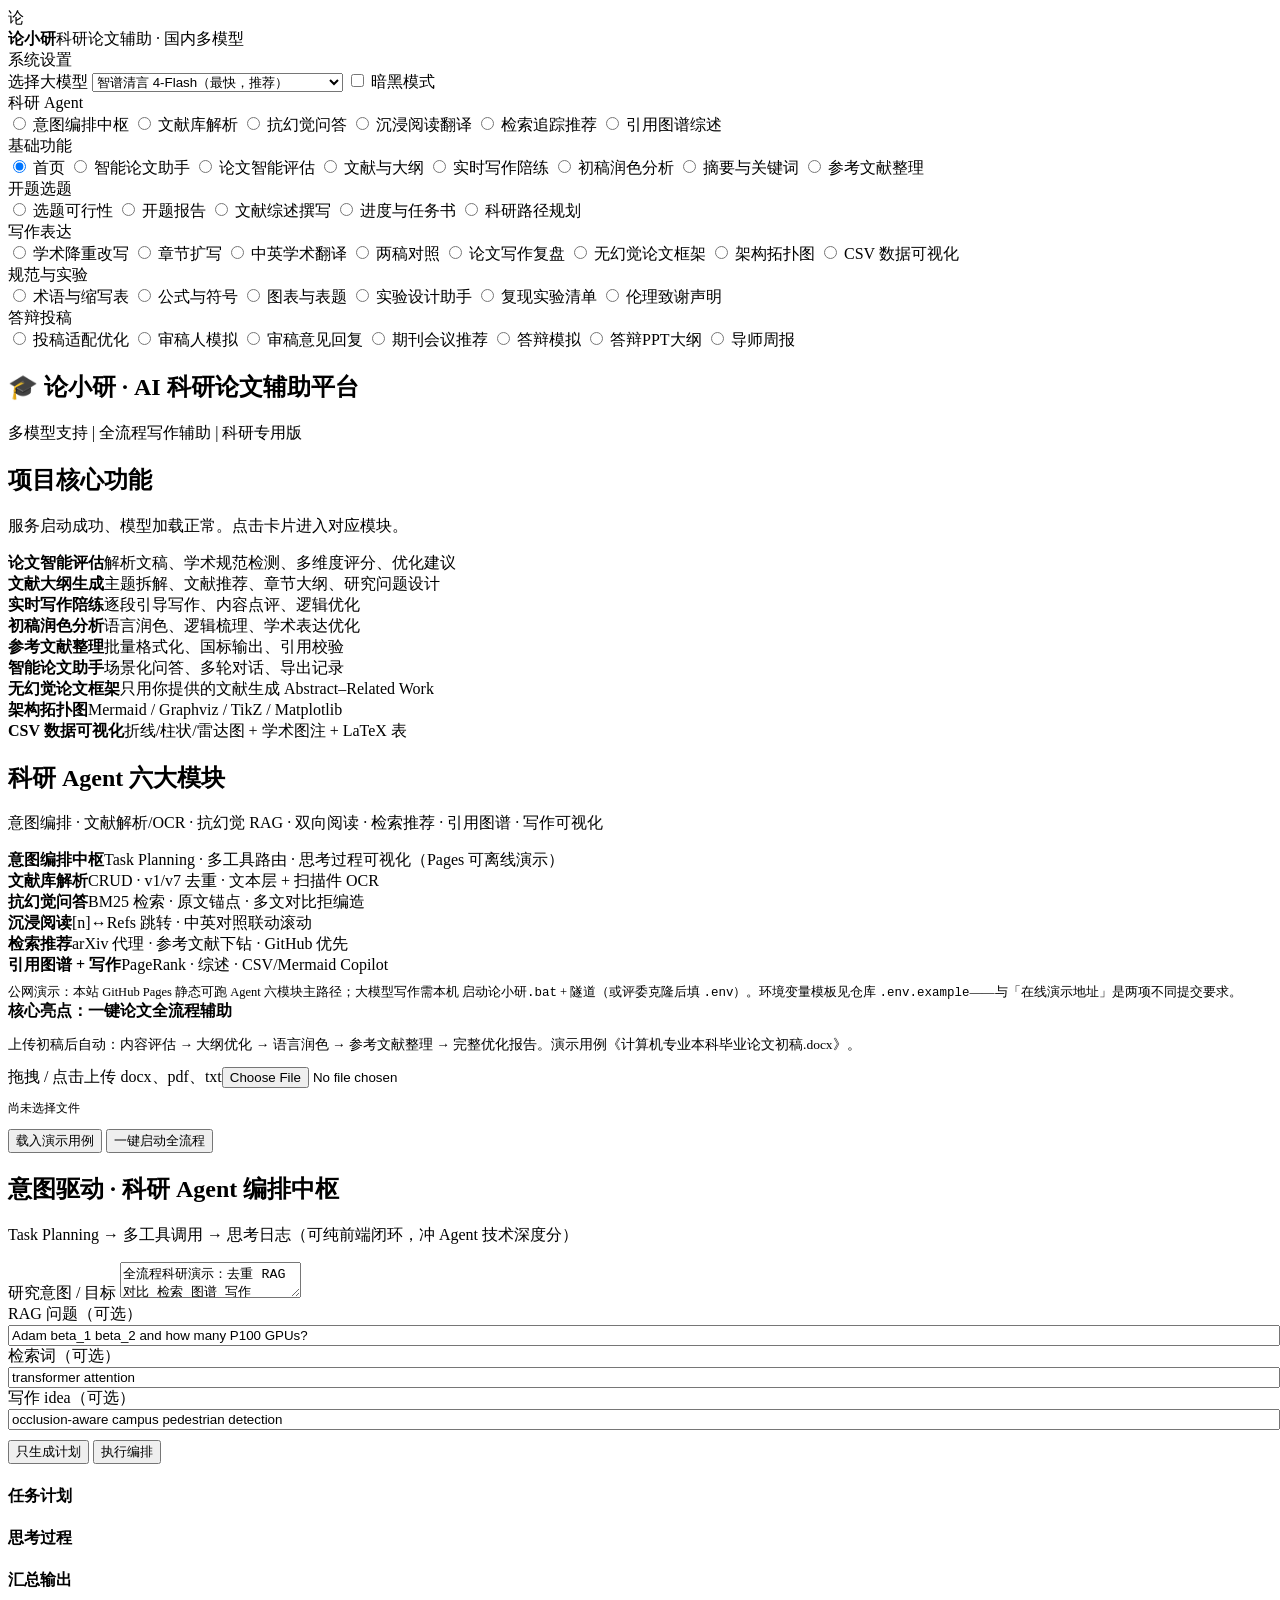
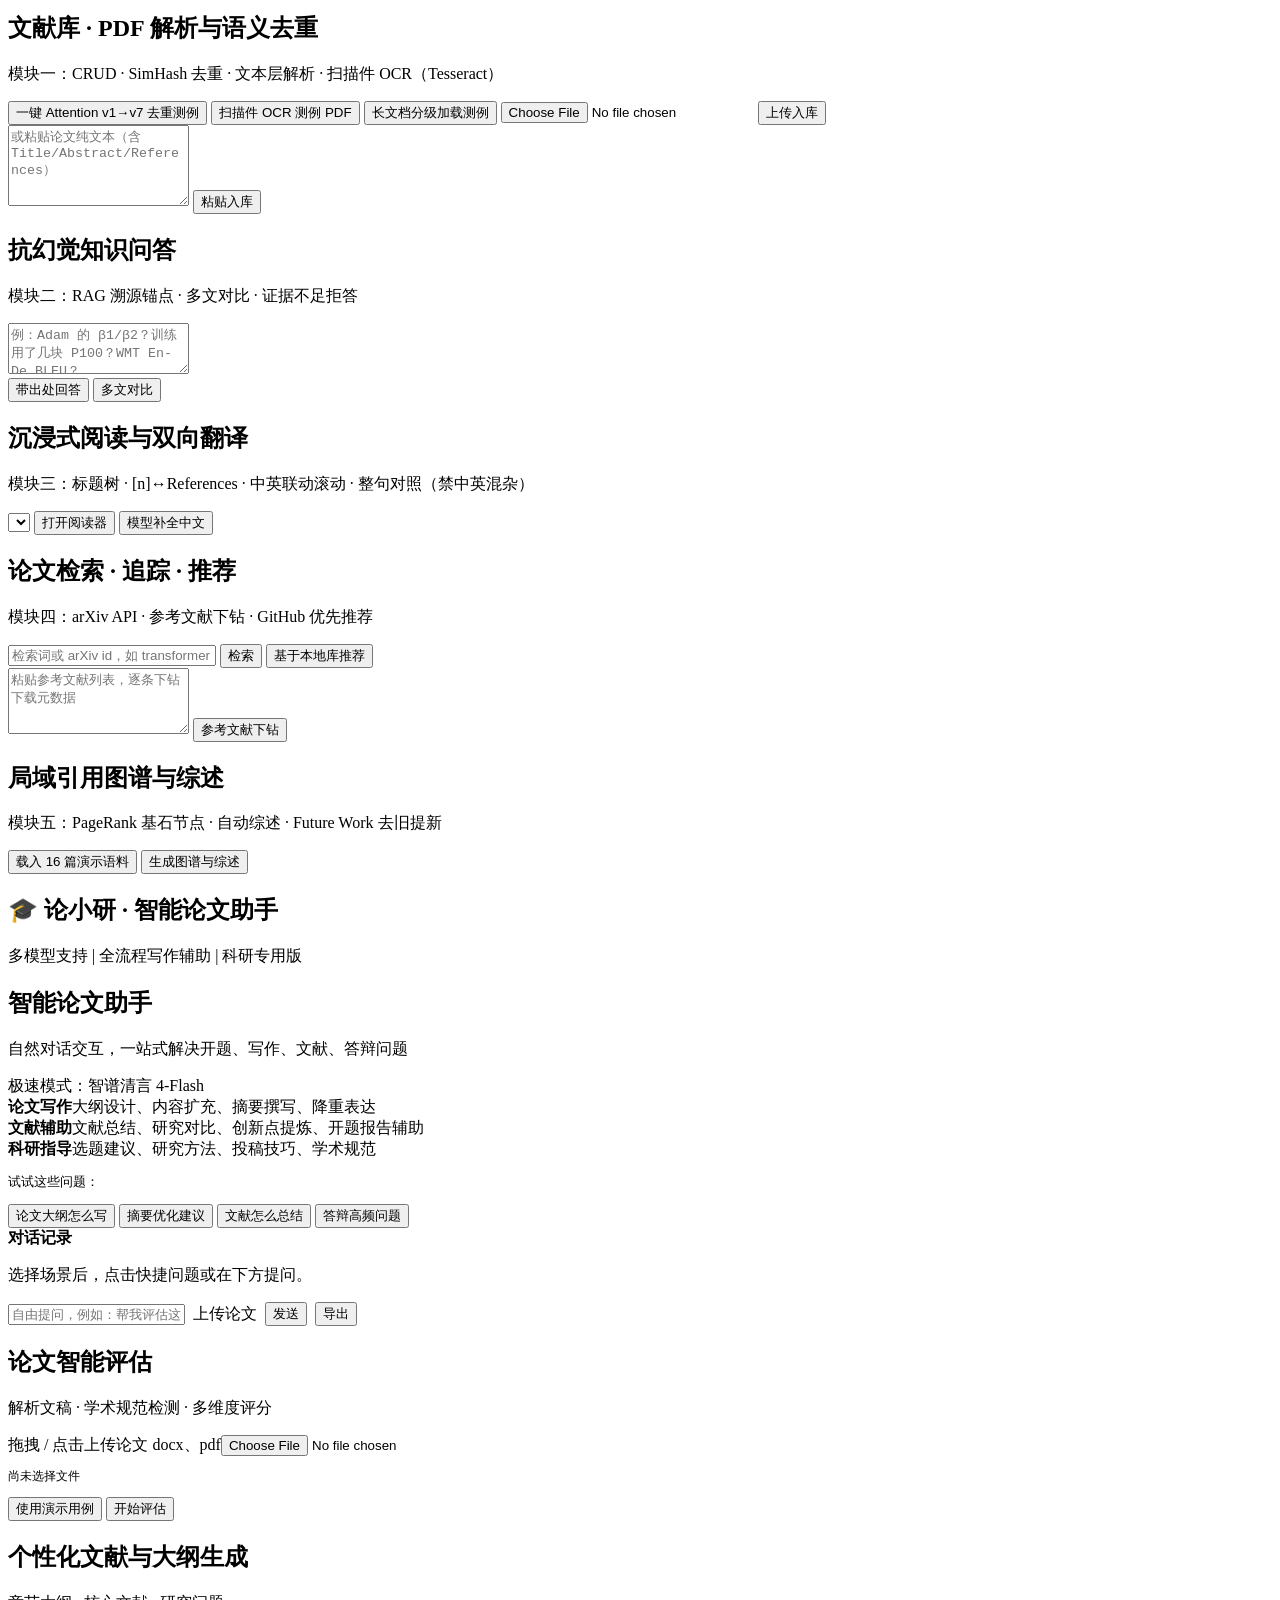
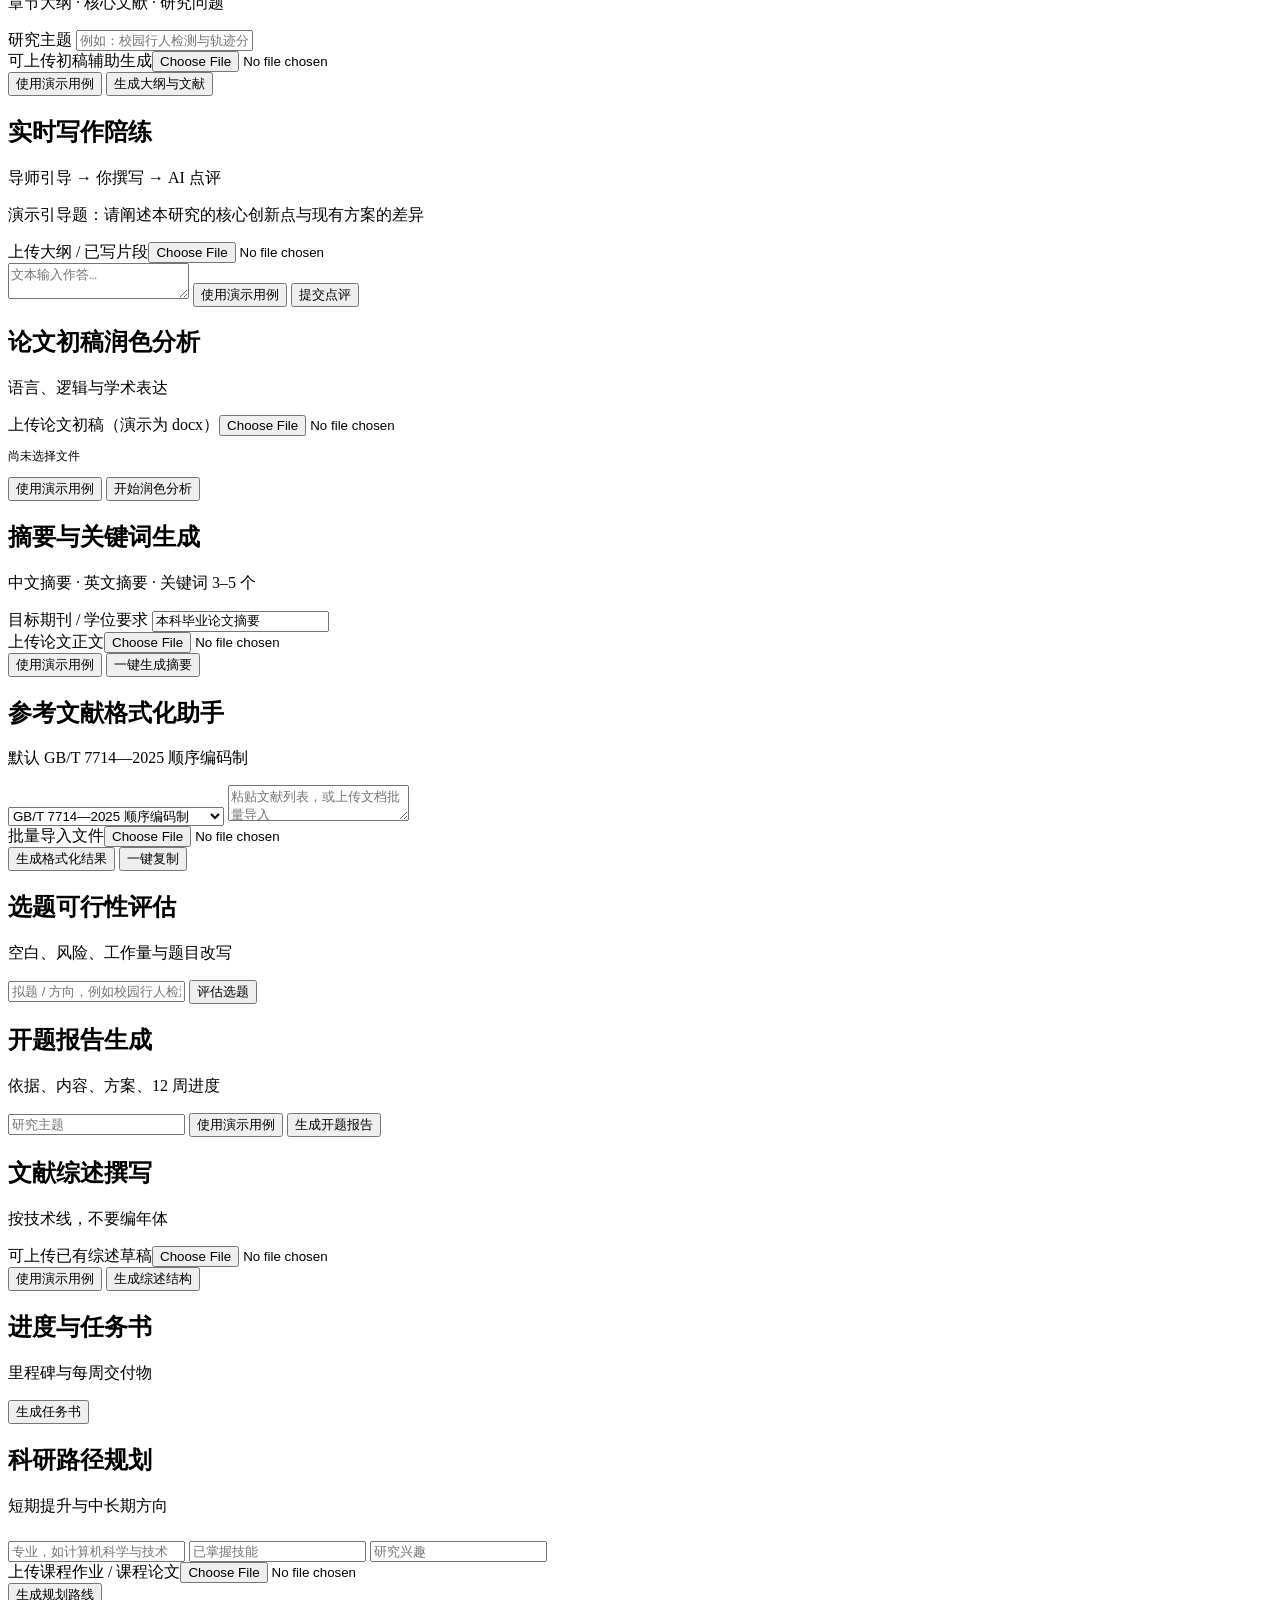
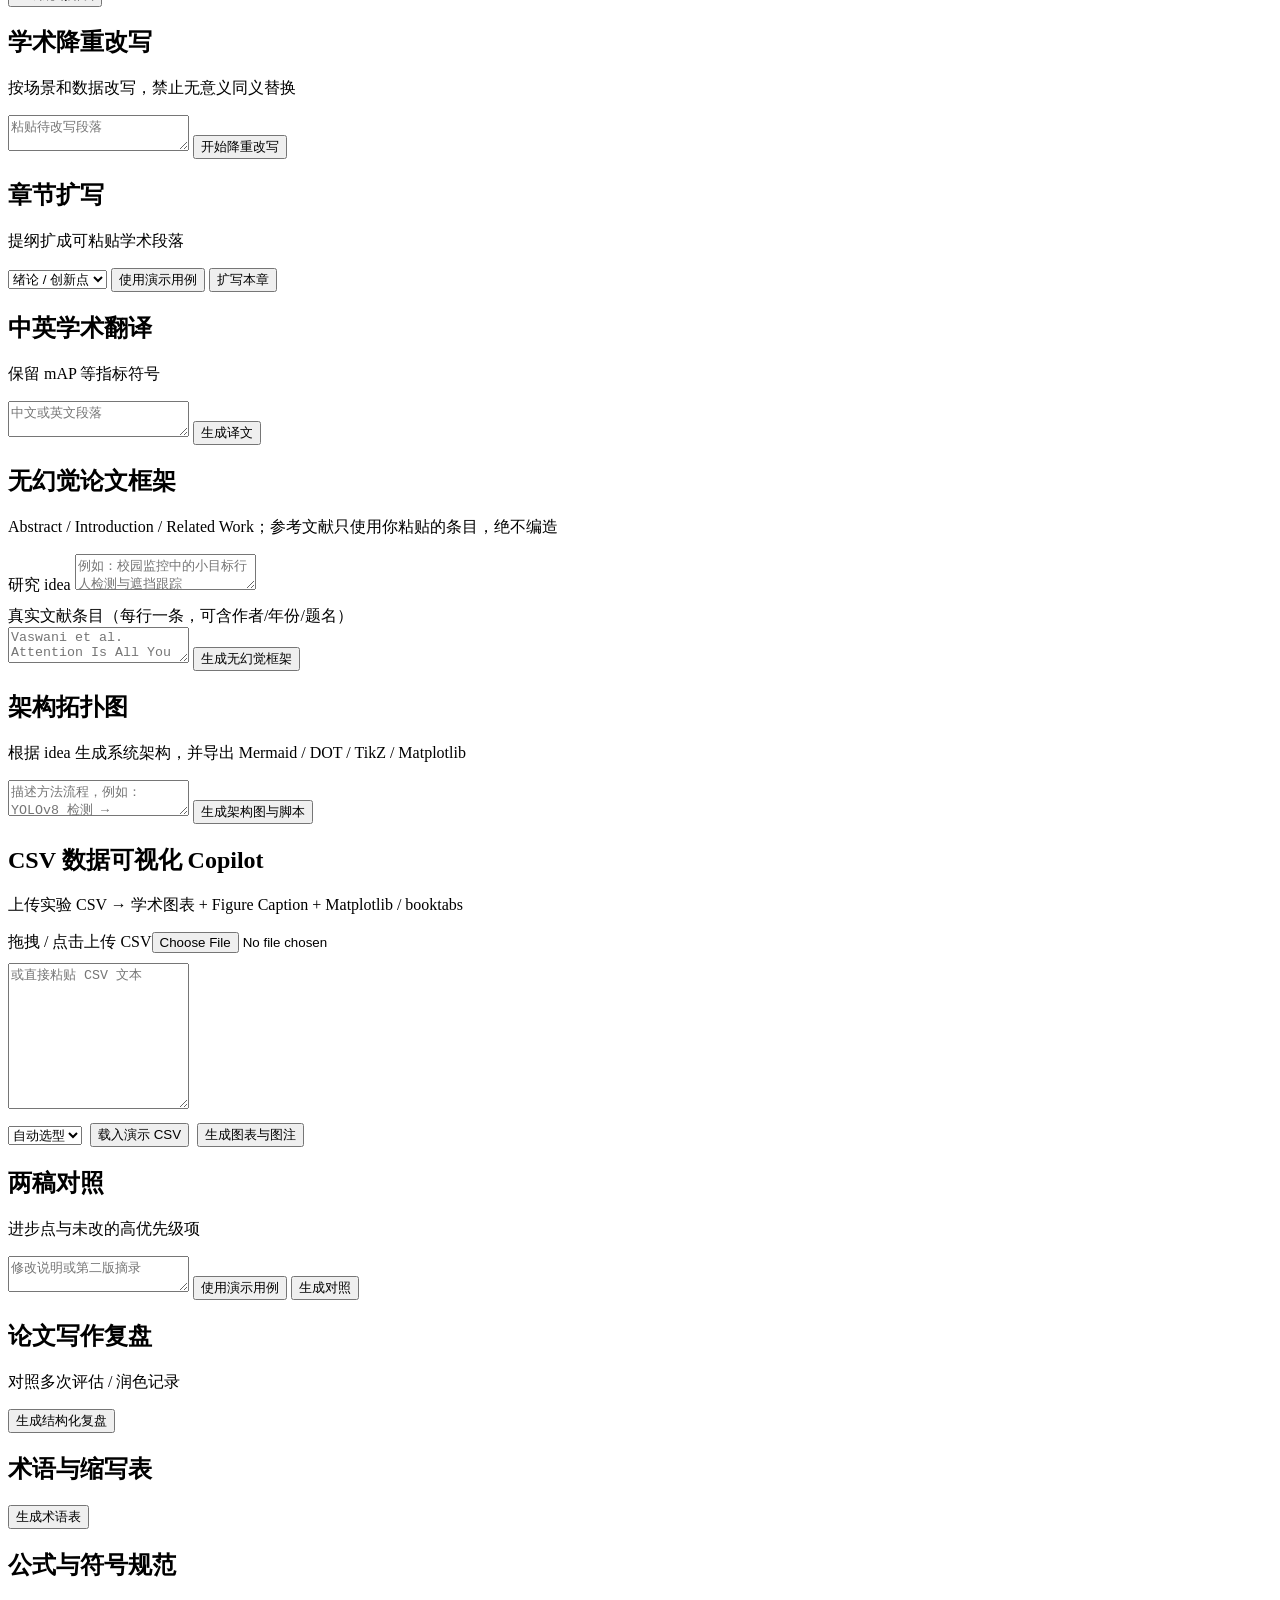
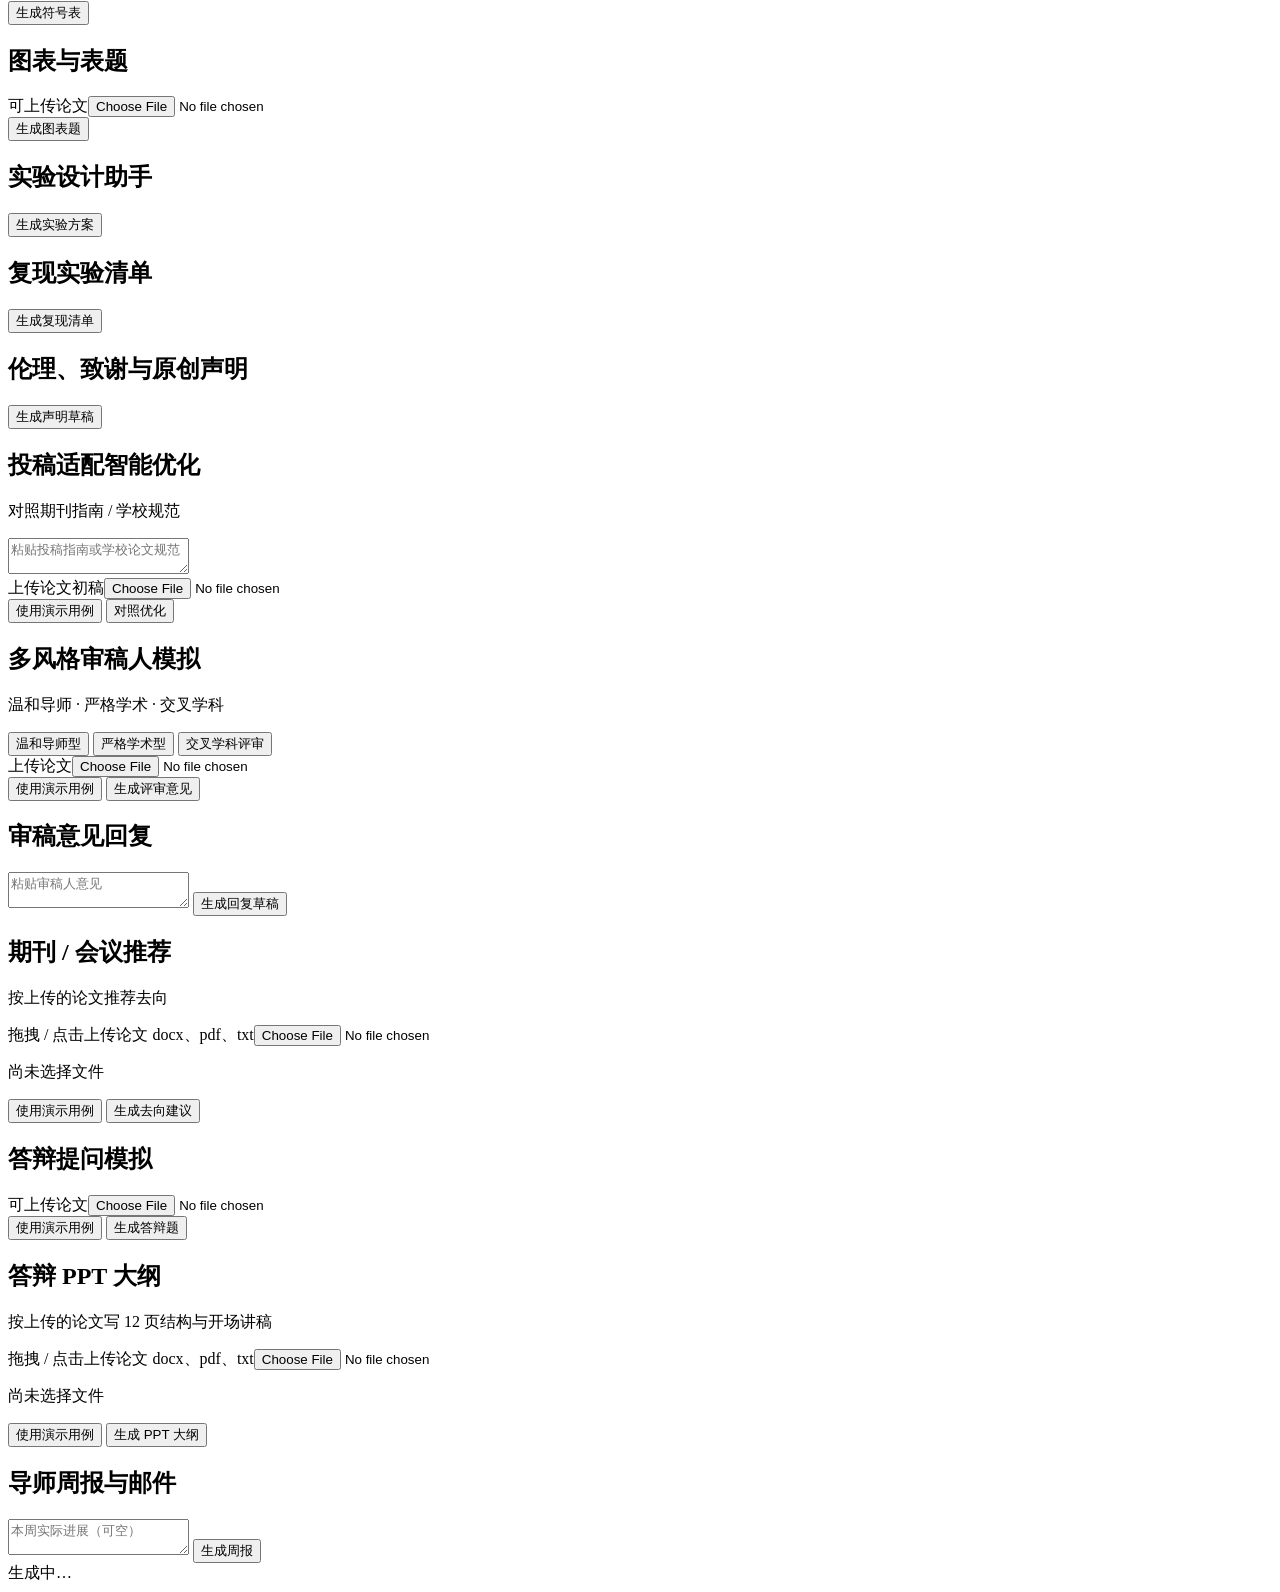
==== templates/index.html @ 1c985ee3 "Stabilize research-agent build: browser-side demo, deploy scripts, no secrets" ====
<!DOCTYPE html>
<html lang="zh-CN">
<head>
  <meta charset="UTF-8" />
  <meta name="viewport" content="width=device-width, initial-scale=1" />
  <title>论小研 · AI 科研论文辅助平台</title>
  <link rel="stylesheet" href="static/css/style.css?v=39" />
  <script>
    function go(id) {
      var pages = document.querySelectorAll(".page");
      for (var i = 0; i < pages.length; i++) pages[i].classList.remove("show");
      var el = document.getElementById("page-" + id);
      if (el) el.classList.add("show");
      var radios = document.querySelectorAll('input[name="nav"]');
      for (var j = 0; j < radios.length; j++) radios[j].checked = radios[j].value === id;
      try { history.replaceState(null, "", "#" + id); } catch (e) {}
      window.scrollTo(0, 0);
      return false;
    }
    function setScene(name) {
      window.LX_SCENE = name;
      var cards = document.querySelectorAll("#sceneCards .scard");
      for (var i = 0; i < cards.length; i++) cards[i].classList.toggle("on", cards[i].getAttribute("data-scene") === name);
      return false;
    }
  </script>
</head>
<body>
  <div class="app">
    <aside class="sidebar">
      <div class="brand-row">
        <div class="logo">论</div>
        <div><b>论小研</b><span>科研论文辅助 · 国内多模型</span></div>
      </div>

      <div class="h">系统设置</div>
      <label class="mini">选择大模型</label>
      <select id="modelSelect">
        <optgroup label="智谱清言">
          <option value="glm-4-flash" selected>智谱清言 4-Flash（最快，推荐）</option>
          <option value="glm-4-flash-250414">智谱清言 4-Flash-250414（长文本）</option>
          <option value="glm-4.7-flash">智谱清言 4.7-Flash（写作）</option>
          <option value="glm-4.5-flash">智谱清言 4.5-Flash（均衡）</option>
          <option value="glm-z1-flash">智谱清言 Z1-Flash（深度推理）</option>
        </optgroup>
        <optgroup label="通义千问">
          <option value="qwen25-7b">通义千问 2.5-7B（对话）</option>
          <option value="qwen35-4b">通义千问 3.5-4B（写作）</option>
        </optgroup>
        <optgroup label="Groq">
          <option value="groq-qwen38">通义千问 3.8-27B（Groq）</option>
          <option value="groq-gpt120">GPT-OSS 120B（长文）</option>
        </optgroup>
      </select>
      <label class="check"><input type="checkbox" id="darkBox" /> 暗黑模式</label>

      <div class="h">科研 Agent</div>
      <div class="nav-group">
        <label class="nav-item"><input type="radio" name="nav" value="agent" onclick="go('agent')" /> 意图编排中枢</label>
        <label class="nav-item"><input type="radio" name="nav" value="library" onclick="go('library')" /> 文献库解析</label>
        <label class="nav-item"><input type="radio" name="nav" value="rag" onclick="go('rag')" /> 抗幻觉问答</label>
        <label class="nav-item"><input type="radio" name="nav" value="reader" onclick="go('reader')" /> 沉浸阅读翻译</label>
        <label class="nav-item"><input type="radio" name="nav" value="retrieve" onclick="go('retrieve')" /> 检索追踪推荐</label>
        <label class="nav-item"><input type="radio" name="nav" value="graph" onclick="go('graph')" /> 引用图谱综述</label>
      </div>
      <div class="h">基础功能</div>
      <div class="nav-group">
        <label class="nav-item"><input type="radio" name="nav" value="home" checked onclick="go('home')" /> 首页</label>
        <label class="nav-item"><input type="radio" name="nav" value="chat" onclick="go('chat')" /> 智能论文助手</label>
        <label class="nav-item"><input type="radio" name="nav" value="evaluate" onclick="go('evaluate')" /> 论文智能评估</label>
        <label class="nav-item"><input type="radio" name="nav" value="outline" onclick="go('outline')" /> 文献与大纲</label>
        <label class="nav-item"><input type="radio" name="nav" value="coach" onclick="go('coach')" /> 实时写作陪练</label>
        <label class="nav-item"><input type="radio" name="nav" value="polish" onclick="go('polish')" /> 初稿润色分析</label>
        <label class="nav-item"><input type="radio" name="nav" value="abstract" onclick="go('abstract')" /> 摘要与关键词</label>
        <label class="nav-item"><input type="radio" name="nav" value="refs" onclick="go('refs')" /> 参考文献整理</label>
      </div>
      <div class="h">开题选题</div>
      <div class="nav-group">
        <label class="nav-item"><input type="radio" name="nav" value="topic" onclick="go('topic')" /> 选题可行性</label>
        <label class="nav-item"><input type="radio" name="nav" value="proposal" onclick="go('proposal')" /> 开题报告</label>
        <label class="nav-item"><input type="radio" name="nav" value="litreview" onclick="go('litreview')" /> 文献综述撰写</label>
        <label class="nav-item"><input type="radio" name="nav" value="schedule" onclick="go('schedule')" /> 进度与任务书</label>
        <label class="nav-item"><input type="radio" name="nav" value="path" onclick="go('path')" /> 科研路径规划</label>
      </div>
      <div class="h">写作表达</div>
      <div class="nav-group">
        <label class="nav-item"><input type="radio" name="nav" value="rewrite" onclick="go('rewrite')" /> 学术降重改写</label>
        <label class="nav-item"><input type="radio" name="nav" value="expand" onclick="go('expand')" /> 章节扩写</label>
        <label class="nav-item"><input type="radio" name="nav" value="translate" onclick="go('translate')" /> 中英学术翻译</label>
        <label class="nav-item"><input type="radio" name="nav" value="diff" onclick="go('diff')" /> 两稿对照</label>
        <label class="nav-item"><input type="radio" name="nav" value="retrospect" onclick="go('retrospect')" /> 论文写作复盘</label>
        <label class="nav-item"><input type="radio" name="nav" value="framework" onclick="go('framework')" /> 无幻觉论文框架</label>
        <label class="nav-item"><input type="radio" name="nav" value="diagram" onclick="go('diagram')" /> 架构拓扑图</label>
        <label class="nav-item"><input type="radio" name="nav" value="csvviz" onclick="go('csvviz')" /> CSV 数据可视化</label>
      </div>
      <div class="h">规范与实验</div>
      <div class="nav-group">
        <label class="nav-item"><input type="radio" name="nav" value="terms" onclick="go('terms')" /> 术语与缩写表</label>
        <label class="nav-item"><input type="radio" name="nav" value="formula" onclick="go('formula')" /> 公式与符号</label>
        <label class="nav-item"><input type="radio" name="nav" value="figure" onclick="go('figure')" /> 图表与表题</label>
        <label class="nav-item"><input type="radio" name="nav" value="experiment" onclick="go('experiment')" /> 实验设计助手</label>
        <label class="nav-item"><input type="radio" name="nav" value="reproduce" onclick="go('reproduce')" /> 复现实验清单</label>
        <label class="nav-item"><input type="radio" name="nav" value="ethics" onclick="go('ethics')" /> 伦理致谢声明</label>
      </div>
      <div class="h">答辩投稿</div>
      <div class="nav-group">
        <label class="nav-item"><input type="radio" name="nav" value="submit" onclick="go('submit')" /> 投稿适配优化</label>
        <label class="nav-item"><input type="radio" name="nav" value="reviewer" onclick="go('reviewer')" /> 审稿人模拟</label>
        <label class="nav-item"><input type="radio" name="nav" value="rebuttal" onclick="go('rebuttal')" /> 审稿意见回复</label>
        <label class="nav-item"><input type="radio" name="nav" value="venue" onclick="go('venue')" /> 期刊会议推荐</label>
        <label class="nav-item"><input type="radio" name="nav" value="defense" onclick="go('defense')" /> 答辩模拟</label>
        <label class="nav-item"><input type="radio" name="nav" value="ppt" onclick="go('ppt')" /> 答辩PPT大纲</label>
        <label class="nav-item"><input type="radio" name="nav" value="weekly" onclick="go('weekly')" /> 导师周报</label>
      </div>
    </aside>

    <main class="main">
      <section class="page show" id="page-home">
        <div class="hero">
          <h1>🎓 论小研 · AI 科研论文辅助平台</h1>
          <p>多模型支持 | 全流程写作辅助 | 科研专用版</p>
        </div>
        <div class="section-head">
          <h2>项目核心功能</h2>
          <p>服务启动成功、模型加载正常。点击卡片进入对应模块。</p>
        </div>
        <div class="cards3">
          <div class="scard c1 feat" onclick="go('evaluate')"><b>论文智能评估</b><span>解析文稿、学术规范检测、多维度评分、优化建议</span></div>
          <div class="scard c2 feat" onclick="go('outline')"><b>文献大纲生成</b><span>主题拆解、文献推荐、章节大纲、研究问题设计</span></div>
          <div class="scard c3 feat" onclick="go('coach')"><b>实时写作陪练</b><span>逐段引导写作、内容点评、逻辑优化</span></div>
        </div>
        <div class="cards3">
          <div class="scard c4 feat" onclick="go('polish')"><b>初稿润色分析</b><span>语言润色、逻辑梳理、学术表达优化</span></div>
          <div class="scard c5 feat" onclick="go('refs')"><b>参考文献整理</b><span>批量格式化、国标输出、引用校验</span></div>
          <div class="scard c1 feat" onclick="go('chat')"><b>智能论文助手</b><span>场景化问答、多轮对话、导出记录</span></div>
        </div>
        <div class="cards3">
          <div class="scard c2 feat" onclick="go('framework')"><b>无幻觉论文框架</b><span>只用你提供的文献生成 Abstract–Related Work</span></div>
          <div class="scard c3 feat" onclick="go('diagram')"><b>架构拓扑图</b><span>Mermaid / Graphviz / TikZ / Matplotlib</span></div>
          <div class="scard c4 feat" onclick="go('csvviz')"><b>CSV 数据可视化</b><span>折线/柱状/雷达图 + 学术图注 + LaTeX 表</span></div>
        </div>
        <div class="section-head"><h2>科研 Agent 六大模块</h2><p>意图编排 · 文献解析/OCR · 抗幻觉 RAG · 双向阅读 · 检索推荐 · 引用图谱 · 写作可视化</p></div>
        <div class="cards3">
          <div class="scard c5 feat" onclick="go('agent')"><b>意图编排中枢</b><span>Task Planning · 多工具路由 · 思考过程可视化（Pages 可离线演示）</span></div>
          <div class="scard c1 feat" onclick="go('library')"><b>文献库解析</b><span>CRUD · v1/v7 去重 · 文本层 + 扫描件 OCR</span></div>
          <div class="scard c2 feat" onclick="go('rag')"><b>抗幻觉问答</b><span>BM25 检索 · 原文锚点 · 多文对比拒编造</span></div>
        </div>
        <div class="cards3">
          <div class="scard c3 feat" onclick="go('reader')"><b>沉浸阅读</b><span>[n]↔Refs 跳转 · 中英对照联动滚动</span></div>
          <div class="scard c4 feat" onclick="go('retrieve')"><b>检索推荐</b><span>arXiv 代理 · 参考文献下钻 · GitHub 优先</span></div>
          <div class="scard c1 feat" onclick="go('graph')"><b>引用图谱 + 写作</b><span>PageRank · 综述 · CSV/Mermaid Copilot</span></div>
        </div>
        <p class="muted" style="margin:8px 0 0;font-size:12.5px">公网演示：本站 GitHub Pages 静态可跑 Agent 六模块主路径；大模型写作需本机 <code>启动论小研.bat</code> + 隧道（或评委克隆后填 <code>.env</code>）。环境变量模板见仓库 <code>.env.example</code>——与「在线演示地址」是两项不同提交要求。</p>
        <div class="card">
          <b>核心亮点：一键论文全流程辅助</b>
          <p style="color:var(--muted);font-size:13.5px">上传初稿后自动：内容评估 → 大纲优化 → 语言润色 → 参考文献整理 → 完整优化报告。演示用例《计算机专业本科毕业论文初稿.docx》。</p>
          <div class="drop" id="pipeDrop">拖拽 / 点击上传 docx、pdf、txt<input type="file" accept=".docx,.pdf,.txt,.md" /></div>
          <p class="filelab" id="pipeFileLabel" style="color:var(--muted);font-size:12px">尚未选择文件</p>
          <button class="btn ghost" type="button" onclick="loadDemo('pipeline')">载入演示用例</button>
          <button class="btn gold" type="button" onclick="runPipe()">一键启动全流程</button>
          <div id="pipeResult"></div>
        </div>
      </section>

      <section class="page" id="page-agent">
        <div class="hero"><h1>意图驱动 · 科研 Agent 编排中枢</h1><p>Task Planning → 多工具调用 → 思考日志（可纯前端闭环，冲 Agent 技术深度分）</p></div>
        <div class="card">
          <label class="muted">研究意图 / 目标</label>
          <textarea id="agentGoal" rows="2" placeholder="例：全流程演示：Attention 去重 + RAG 问 β1 + 多文对比 + arXiv 检索 + 图谱综述 + 写作框架">全流程科研演示：去重 RAG 对比 检索 图谱 写作</textarea>
          <div class="grid2">
            <div>
              <label class="muted">RAG 问题（可选）</label>
              <input id="agentQuestion" type="text" value="Adam beta_1 beta_2 and how many P100 GPUs?" style="width:100%" />
            </div>
            <div>
              <label class="muted">检索词（可选）</label>
              <input id="agentRetrieve" type="text" value="transformer attention" style="width:100%" />
            </div>
          </div>
          <label class="muted">写作 idea（可选）</label>
          <input id="agentIdea" type="text" value="occlusion-aware campus pedestrian detection" style="width:100%" />
          <div class="row" style="margin-top:10px">
            <button class="btn ghost" type="button" onclick="previewAgentPlan()">只生成计划</button>
            <button class="btn gold" type="button" onclick="runResearchAgent()">执行编排</button>
          </div>
          <h4>任务计划</h4>
          <div id="agentPlan"></div>
          <h4>思考过程</h4>
          <div id="agentThoughts" class="report"></div>
          <h4>汇总输出</h4>
          <div id="agentResult"></div>
        </div>
      </section>

      <section class="page" id="page-library">
        <div class="hero"><h1>文献库 · PDF 解析与语义去重</h1><p>模块一：CRUD · SimHash 去重 · 文本层解析 · 扫描件 OCR（Tesseract）</p></div>
        <div class="card">
          <div class="row">
            <button class="btn gold" type="button" onclick="loadAttentionDemo()">一键 Attention v1→v7 去重测例</button>
            <button class="btn ghost" type="button" onclick="loadScanOcrDemo()">扫描件 OCR 测例 PDF</button>
            <button class="btn ghost" type="button" onclick="loadLongBookDemo()">长文档分级加载测例</button>
            <input type="file" id="libFile" accept=".pdf,.txt,.md" />
            <button class="btn" type="button" onclick="ingestLibFile()">上传入库</button>
          </div>
          <textarea id="libPaste" rows="5" placeholder="或粘贴论文纯文本（含 Title/Abstract/References）"></textarea>
          <button class="btn ghost" type="button" onclick="ingestLibPaste()">粘贴入库</button>
          <div id="libList"></div>
          <div class="report" id="libDetail"></div>
        </div>
      </section>

      <section class="page" id="page-rag">
        <div class="hero"><h1>抗幻觉知识问答</h1><p>模块二：RAG 溯源锚点 · 多文对比 · 证据不足拒答</p></div>
        <div class="card">
          <div class="pick-list" id="ragPickList"></div>
          <textarea id="ragQuestion" rows="3" placeholder="例：Adam 的 β1/β2？训练用了几块 P100？WMT En-De BLEU？"></textarea>
          <div class="row">
            <button class="btn" type="button" onclick="runRagAsk()">带出处回答</button>
            <button class="btn ghost" type="button" onclick="runRagCompare()">多文对比</button>
          </div>
          <div class="report" id="ragOut"></div>
        </div>
      </section>

      <section class="page" id="page-reader">
        <div class="hero"><h1>沉浸式阅读与双向翻译</h1><p>模块三：标题树 · [n]↔References · 中英联动滚动 · 整句对照（禁中英混杂）</p></div>
        <div class="card">
          <div class="row">
            <select id="readerSelect"></select>
            <button class="btn" type="button" onclick="openReader()">打开阅读器</button>
            <button class="btn ghost" type="button" onclick="polishReaderZh()">模型补全中文</button>
          </div>
          <div id="readerRoot"></div>
        </div>
      </section>

      <section class="page" id="page-retrieve">
        <div class="hero"><h1>论文检索 · 追踪 · 推荐</h1><p>模块四：arXiv API · 参考文献下钻 · GitHub 优先推荐</p></div>
        <div class="card">
          <div class="row">
            <input id="arxivQ" type="text" placeholder="检索词或 arXiv id，如 transformer / 1706.03762" style="flex:1;min-width:200px" />
            <button class="btn" type="button" onclick="runArxivSearch()">检索</button>
            <button class="btn ghost" type="button" onclick="runRecommend()">基于本地库推荐</button>
          </div>
          <textarea id="refDrill" rows="4" placeholder="粘贴参考文献列表，逐条下钻下载元数据"></textarea>
          <button class="btn ghost" type="button" onclick="runRefDrill()">参考文献下钻</button>
          <div id="arxivOut"></div>
        </div>
      </section>

      <section class="page" id="page-graph">
        <div class="hero"><h1>局域引用图谱与综述</h1><p>模块五：PageRank 基石节点 · 自动综述 · Future Work 去旧提新</p></div>
        <div class="card">
          <div class="row">
            <button class="btn gold" type="button" onclick="loadGraphDemo()">载入 16 篇演示语料</button>
            <button class="btn" type="button" onclick="runGraph()">生成图谱与综述</button>
          </div>
          <div id="graphOut"></div>
        </div>
      </section>

      <section class="page" id="page-chat">
        <div class="hero">
          <h1>🎓 论小研 · 智能论文助手</h1>
          <p>多模型支持 | 全流程写作辅助 | 科研专用版</p>
        </div>
        <div class="section-head">
          <h2>智能论文助手</h2>
          <p>自然对话交互，一站式解决开题、写作、文献、答辩问题</p>
        </div>
        <div class="badge" id="speedBadge">极速模式：智谱清言 4-Flash</div>
        <div class="cards3" id="sceneCards">
          <div class="scard c1 on" data-scene="writing" onclick="setScene('writing')"><b>论文写作</b><span>大纲设计、内容扩充、摘要撰写、降重表达</span></div>
          <div class="scard c2" data-scene="lit" onclick="setScene('lit')"><b>文献辅助</b><span>文献总结、研究对比、创新点提炼、开题报告辅助</span></div>
          <div class="scard c3" data-scene="guide" onclick="setScene('guide')"><b>科研指导</b><span>选题建议、研究方法、投稿技巧、学术规范</span></div>
        </div>
        <p style="color:var(--muted);font-size:13px">试试这些问题：</p>
        <div class="qrow">
          <button class="qbtn" type="button" onclick="ask('论文大纲怎么写？')">论文大纲怎么写</button>
          <button class="qbtn" type="button" onclick="ask('摘要优化建议')">摘要优化建议</button>
          <button class="qbtn" type="button" onclick="ask('文献怎么总结？')">文献怎么总结</button>
          <button class="qbtn" type="button" onclick="ask('答辩老师最爱问什么？')">答辩高频问题</button>
        </div>
        <div class="card">
          <b>对话记录</b>
          <div class="chat-log" id="chatLog"><p style="color:var(--muted)">选择场景后，点击快捷问题或在下方提问。</p></div>
          <div style="display:flex;gap:8px;margin-top:8px;align-items:center">
            <input type="text" id="chatInput" placeholder="自由提问，例如：帮我评估这篇论文的摘要" />
            <label class="btn ghost" style="margin:0;cursor:pointer;white-space:nowrap">上传论文
              <input id="chatFile" type="file" accept=".docx,.pdf,.txt,.md" style="display:none" />
            </label>
            <button class="btn" type="button" onclick="sendChat()">发送</button>
            <button class="btn ghost" type="button" onclick="exportChat()">导出</button>
          </div>
          <p class="filelab" id="chatFileLabel" style="display:none"></p>
        </div>
      </section>

      <section class="page" id="page-evaluate">
        <div class="hero"><h1>论文智能评估</h1><p>解析文稿 · 学术规范检测 · 多维度评分</p></div>
        <div class="card">
          <div class="drop" data-key="evaluate">拖拽 / 点击上传论文 docx、pdf<input type="file" accept=".docx,.pdf,.txt,.md" /></div>
          <p class="filelab" id="evaluateFileLabel" style="color:var(--muted);font-size:12px">尚未选择文件</p>
          <button class="btn ghost" type="button" onclick="loadDemo('evaluate')">使用演示用例</button>
          <button class="btn" type="button" onclick="runTool('evaluate')">开始评估</button>
          <div class="report" id="evaluateOut"></div>
        </div>
      </section>

      <section class="page" id="page-outline">
        <div class="hero"><h1>个性化文献与大纲生成</h1><p>章节大纲 · 核心文献 · 研究问题</p></div>
        <div class="card">
          <label class="mini">研究主题</label>
          <input type="text" id="outlineTopic" placeholder="例如：校园行人检测与轨迹分析" />
          <div class="drop" data-key="outline">可上传初稿辅助生成<input type="file" accept=".docx,.pdf,.txt,.md" /></div>
          <button class="btn ghost" type="button" onclick="loadDemo('outline')">使用演示用例</button>
          <button class="btn" type="button" onclick="runTool('outline')">生成大纲与文献</button>
          <div class="report" id="outlineOut"></div>
        </div>
      </section>

      <section class="page" id="page-coach">
        <div class="hero"><h1>实时写作陪练</h1><p>导师引导 → 你撰写 → AI 点评</p></div>
        <div class="card">
          <p>演示引导题：请阐述本研究的核心创新点与现有方案的差异</p>
          <div class="drop" data-key="coach">上传大纲 / 已写片段<input type="file" accept=".docx,.pdf,.txt,.md" /></div>
          <textarea id="coachAns" placeholder="文本输入作答…"></textarea>
          <button class="btn ghost" type="button" onclick="loadDemo('coach')">使用演示用例</button>
          <button class="btn" type="button" onclick="runTool('coach')">提交点评</button>
          <div class="report" id="coachOut"></div>
        </div>
      </section>

      <section class="page" id="page-polish">
        <div class="hero"><h1>论文初稿润色分析</h1><p>语言、逻辑与学术表达</p></div>
        <div class="card">
          <div class="drop" data-key="polish">上传论文初稿（演示为 docx）<input type="file" accept=".docx,.pdf,.txt,.md" /></div>
          <p class="filelab" id="polishFileLabel" style="color:var(--muted);font-size:12px">尚未选择文件</p>
          <button class="btn ghost" type="button" onclick="loadDemo('polish')">使用演示用例</button>
          <button class="btn" type="button" onclick="runTool('polish')">开始润色分析</button>
          <div class="report" id="polishOut"></div>
        </div>
      </section>

      <section class="page" id="page-abstract">
        <div class="hero"><h1>摘要与关键词生成</h1><p>中文摘要 · 英文摘要 · 关键词 3–5 个</p></div>
        <div class="card">
          <label class="mini">目标期刊 / 学位要求</label>
          <input type="text" id="absReq" value="本科毕业论文摘要" />
          <div class="drop" data-key="abstract">上传论文正文<input type="file" accept=".docx,.pdf,.txt,.md" /></div>
          <button class="btn ghost" type="button" onclick="loadDemo('abstract')">使用演示用例</button>
          <button class="btn" type="button" onclick="runTool('abstract')">一键生成摘要</button>
          <div class="report" id="abstractOut"></div>
        </div>
      </section>

      <section class="page" id="page-refs">
        <div class="hero"><h1>参考文献格式化助手</h1><p>默认 GB/T 7714—2025 顺序编码制</p></div>
        <div class="card">
          <select id="refStd"><option>GB/T 7714—2025 顺序编码制</option><option>GB/T 7714—2025 著者-出版年制</option><option>APA 7th</option></select>
          <textarea id="refRaw" placeholder="粘贴文献列表，或上传文档批量导入"></textarea>
          <div class="drop" data-key="refs">批量导入文件<input type="file" accept=".docx,.pdf,.txt,.md" /></div>
          <button class="btn" type="button" onclick="runTool('refs')">生成格式化结果</button>
          <button class="btn ghost" type="button" onclick="copyOut('refs')">一键复制</button>
          <div class="report" id="refsOut"></div>
        </div>
      </section>

      <section class="page" id="page-topic">
        <div class="hero"><h1>选题可行性评估</h1><p>空白、风险、工作量与题目改写</p></div>
        <div class="card">
          <input type="text" id="topicName" placeholder="拟题 / 方向，例如校园行人检测" />
          <button class="btn" type="button" onclick="runTool('topic')">评估选题</button>
          <div class="report" id="topicOut"></div>
        </div>
      </section>
      <section class="page" id="page-proposal">
        <div class="hero"><h1>开题报告生成</h1><p>依据、内容、方案、12 周进度</p></div>
        <div class="card">
          <input type="text" id="propTopic" placeholder="研究主题" />
          <button class="btn ghost" type="button" onclick="loadDemo('proposal')">使用演示用例</button>
          <button class="btn" type="button" onclick="runTool('proposal')">生成开题报告</button>
          <div class="report" id="proposalOut"></div>
        </div>
      </section>
      <section class="page" id="page-litreview">
        <div class="hero"><h1>文献综述撰写</h1><p>按技术线，不要编年体</p></div>
        <div class="card">
          <div class="drop" data-key="litreview">可上传已有综述草稿<input type="file" accept=".docx,.pdf,.txt,.md" /></div>
          <button class="btn ghost" type="button" onclick="loadDemo('litreview')">使用演示用例</button>
          <button class="btn" type="button" onclick="runTool('litreview')">生成综述结构</button>
          <div class="report" id="litreviewOut"></div>
        </div>
      </section>
      <section class="page" id="page-schedule">
        <div class="hero"><h1>进度与任务书</h1><p>里程碑与每周交付物</p></div>
        <div class="card"><button class="btn" type="button" onclick="runTool('schedule')">生成任务书</button><div class="report" id="scheduleOut"></div></div>
      </section>
      <section class="page" id="page-path">
        <div class="hero"><h1>科研路径规划</h1><p>短期提升与中长期方向</p></div>
        <div class="card">
          <input type="text" id="pathMajor" placeholder="专业，如计算机科学与技术" />
          <input type="text" id="pathSkills" placeholder="已掌握技能" style="margin-top:8px" />
          <input type="text" id="pathInterest" placeholder="研究兴趣" style="margin-top:8px" />
          <div class="drop" data-key="path">上传课程作业 / 课程论文<input type="file" accept=".docx,.pdf,.txt,.md" /></div>
          <button class="btn" type="button" onclick="runTool('path')">生成规划路线</button>
          <div class="report" id="pathOut"></div>
        </div>
      </section>
      <section class="page" id="page-rewrite">
        <div class="hero"><h1>学术降重改写</h1><p>按场景和数据改写，禁止无意义同义替换</p></div>
        <div class="card">
          <textarea id="rewriteSrc" placeholder="粘贴待改写段落"></textarea>
          <button class="btn" type="button" onclick="runTool('rewrite')">开始降重改写</button>
          <div class="report" id="rewriteOut"></div>
        </div>
      </section>
      <section class="page" id="page-expand">
        <div class="hero"><h1>章节扩写</h1><p>提纲扩成可粘贴学术段落</p></div>
        <div class="card">
          <select id="expandChap"><option>绪论 / 创新点</option><option>相关工作</option><option>方法设计</option><option>实验验证</option><option>总结展望</option></select>
          <button class="btn ghost" type="button" onclick="loadDemo('expand')">使用演示用例</button>
          <button class="btn" type="button" onclick="runTool('expand')">扩写本章</button>
          <div class="report" id="expandOut"></div>
        </div>
      </section>
      <section class="page" id="page-translate">
        <div class="hero"><h1>中英学术翻译</h1><p>保留 mAP 等指标符号</p></div>
        <div class="card">
          <textarea id="transSrc" placeholder="中文或英文段落"></textarea>
          <button class="btn" type="button" onclick="runTool('translate')">生成译文</button>
          <div class="report" id="translateOut"></div>
        </div>
      </section>
      <section class="page" id="page-framework">
        <div class="hero"><h1>无幻觉论文框架</h1><p>Abstract / Introduction / Related Work；参考文献只使用你粘贴的条目，绝不编造</p></div>
        <div class="card">
          <label>研究 idea</label>
          <textarea id="fwIdea" placeholder="例如：校园监控中的小目标行人检测与遮挡跟踪"></textarea>
          <label style="margin-top:10px;display:block">真实文献条目（每行一条，可含作者/年份/题名）</label>
          <textarea id="fwPapers" placeholder="Vaswani et al. Attention Is All You Need. NeurIPS, 2017.&#10;Redmon J, Farhadi A. YOLOv3: An Incremental Improvement. arXiv, 2018."></textarea>
          <button class="btn" type="button" onclick="runFramework()">生成无幻觉框架</button>
          <div class="report" id="fwOut"></div>
        </div>
      </section>
      <section class="page" id="page-diagram">
        <div class="hero"><h1>架构拓扑图</h1><p>根据 idea 生成系统架构，并导出 Mermaid / DOT / TikZ / Matplotlib</p></div>
        <div class="card">
          <textarea id="diagIdea" placeholder="描述方法流程，例如：YOLOv8 检测 → ByteTrack 跟踪 → 轨迹热力与越界分析"></textarea>
          <button class="btn" type="button" onclick="runDiagram()">生成架构图与脚本</button>
          <div class="report" id="diagOut"></div>
        </div>
      </section>
      <section class="page" id="page-csvviz">
        <div class="hero"><h1>CSV 数据可视化 Copilot</h1><p>上传实验 CSV → 学术图表 + Figure Caption + Matplotlib / booktabs</p></div>
        <div class="card">
          <div class="drop">拖拽 / 点击上传 CSV<input id="csvFile" type="file" accept=".csv,text/csv" /></div>
          <textarea id="csvRaw" placeholder="或直接粘贴 CSV 文本" style="min-height:140px;margin-top:10px"></textarea>
          <div style="display:flex;gap:8px;flex-wrap:wrap;margin-top:10px;align-items:center">
            <select id="csvChartType">
              <option value="auto">自动选型</option>
              <option value="line">折线图</option>
              <option value="bar">柱状图</option>
              <option value="scatter">散点图</option>
              <option value="radar">雷达图</option>
            </select>
            <button class="btn ghost" type="button" onclick="loadCsvDemo()">载入演示 CSV</button>
            <button class="btn" type="button" onclick="runCsvViz()">生成图表与图注</button>
          </div>
          <div class="report" id="csvOut"></div>
        </div>
      </section>
      <section class="page" id="page-diff">
        <div class="hero"><h1>两稿对照</h1><p>进步点与未改的高优先级项</p></div>
        <div class="card">
          <textarea id="diffNote" placeholder="修改说明或第二版摘录"></textarea>
          <button class="btn ghost" type="button" onclick="loadDemo('diff')">使用演示用例</button>
          <button class="btn" type="button" onclick="runTool('diff')">生成对照</button>
          <div class="report" id="diffOut"></div>
        </div>
      </section>
      <section class="page" id="page-retrospect">
        <div class="hero"><h1>论文写作复盘</h1><p>对照多次评估 / 润色记录</p></div>
        <div class="card">
          <button class="btn" type="button" onclick="runTool('retrospect')">生成结构化复盘</button>
          <div class="report" id="retrospectOut"></div>
        </div>
      </section>
      <section class="page" id="page-terms">
        <div class="hero"><h1>术语与缩写表</h1><p></p></div>
        <div class="card"><button class="btn" type="button" onclick="runTool('terms')">生成术语表</button><div class="report" id="termsOut"></div></div>
      </section>
      <section class="page" id="page-formula">
        <div class="hero"><h1>公式与符号规范</h1><p></p></div>
        <div class="card"><button class="btn" type="button" onclick="runTool('formula')">生成符号表</button><div class="report" id="formulaOut"></div></div>
      </section>
      <section class="page" id="page-figure">
        <div class="hero"><h1>图表与表题</h1><p></p></div>
        <div class="card">
          <div class="drop" data-key="figure">可上传论文<input type="file" accept=".docx,.pdf,.txt,.md" /></div>
          <button class="btn" type="button" onclick="runTool('figure')">生成图表题</button>
          <div class="report" id="figureOut"></div>
        </div>
      </section>
      <section class="page" id="page-experiment">
        <div class="hero"><h1>实验设计助手</h1><p></p></div>
        <div class="card"><button class="btn" type="button" onclick="runTool('experiment')">生成实验方案</button><div class="report" id="experimentOut"></div></div>
      </section>
      <section class="page" id="page-reproduce">
        <div class="hero"><h1>复现实验清单</h1><p></p></div>
        <div class="card"><button class="btn" type="button" onclick="runTool('reproduce')">生成复现清单</button><div class="report" id="reproduceOut"></div></div>
      </section>
      <section class="page" id="page-ethics">
        <div class="hero"><h1>伦理、致谢与原创声明</h1><p></p></div>
        <div class="card"><button class="btn" type="button" onclick="runTool('ethics')">生成声明草稿</button><div class="report" id="ethicsOut"></div></div>
      </section>
      <section class="page" id="page-submit">
        <div class="hero"><h1>投稿适配智能优化</h1><p>对照期刊指南 / 学校规范</p></div>
        <div class="card">
          <textarea id="subGuide" placeholder="粘贴投稿指南或学校论文规范"></textarea>
          <div class="drop" data-key="submit">上传论文初稿<input type="file" accept=".docx,.pdf,.txt,.md" /></div>
          <button class="btn ghost" type="button" onclick="loadDemo('submit')">使用演示用例</button>
          <button class="btn" type="button" onclick="runTool('submit')">对照优化</button>
          <div class="report" id="submitOut"></div>
        </div>
      </section>
      <section class="page" id="page-reviewer">
        <div class="hero"><h1>多风格审稿人模拟</h1><p>温和导师 · 严格学术 · 交叉学科</p></div>
        <div class="card">
          <div class="qrow">
            <button class="qbtn" type="button" onclick="window.LX_STYLE='gentle'">温和导师型</button>
            <button class="qbtn" type="button" onclick="window.LX_STYLE='strict'">严格学术型</button>
            <button class="qbtn" type="button" onclick="window.LX_STYLE='cross'">交叉学科评审</button>
          </div>
          <div class="drop" data-key="reviewer">上传论文<input type="file" accept=".docx,.pdf,.txt,.md" /></div>
          <button class="btn ghost" type="button" onclick="loadDemo('reviewer')">使用演示用例</button>
          <button class="btn" type="button" onclick="runTool('reviewer')">生成评审意见</button>
          <div class="report" id="reviewerOut"></div>
        </div>
      </section>
      <section class="page" id="page-rebuttal">
        <div class="hero"><h1>审稿意见回复</h1><p></p></div>
        <div class="card">
          <textarea id="rebRaw" placeholder="粘贴审稿人意见"></textarea>
          <button class="btn" type="button" onclick="runTool('rebuttal')">生成回复草稿</button>
          <div class="report" id="rebuttalOut"></div>
        </div>
      </section>
      <section class="page" id="page-venue">
        <div class="hero"><h1>期刊 / 会议推荐</h1><p>按上传的论文推荐去向</p></div>
        <div class="card">
          <div class="drop" data-key="venue">拖拽 / 点击上传论文 docx、pdf、txt<input type="file" accept=".docx,.pdf,.txt,.md" /></div>
          <p class="filelab" id="venueFileLabel">尚未选择文件</p>
          <button class="btn ghost" type="button" onclick="loadDemo('venue')">使用演示用例</button>
          <button class="btn" type="button" onclick="runTool('venue')">生成去向建议</button>
          <div class="report" id="venueOut"></div>
        </div>
      </section>
      <section class="page" id="page-defense">
        <div class="hero"><h1>答辩提问模拟</h1><p></p></div>
        <div class="card">
          <div class="drop" data-key="defense">可上传论文<input type="file" accept=".docx,.pdf,.txt,.md" /></div>
          <button class="btn ghost" type="button" onclick="loadDemo('defense')">使用演示用例</button>
          <button class="btn" type="button" onclick="runTool('defense')">生成答辩题</button>
          <div class="report" id="defenseOut"></div>
        </div>
      </section>
      <section class="page" id="page-ppt">
        <div class="hero"><h1>答辩 PPT 大纲</h1><p>按上传的论文写 12 页结构与开场讲稿</p></div>
        <div class="card">
          <div class="drop" data-key="ppt">拖拽 / 点击上传论文 docx、pdf、txt<input type="file" accept=".docx,.pdf,.txt,.md" /></div>
          <p class="filelab" id="pptFileLabel">尚未选择文件</p>
          <button class="btn ghost" type="button" onclick="loadDemo('ppt')">使用演示用例</button>
          <button class="btn" type="button" onclick="runTool('ppt')">生成 PPT 大纲</button>
          <div class="report" id="pptOut"></div>
        </div>
      </section>
      <section class="page" id="page-weekly">
        <div class="hero"><h1>导师周报与邮件</h1><p></p></div>
        <div class="card">
          <textarea id="weekNote" placeholder="本周实际进展（可空）"></textarea>
          <button class="btn" type="button" onclick="runTool('weekly')">生成周报</button>
          <div class="report" id="weeklyOut"></div>
        </div>
      </section>
    </main>
  </div>
  <div class="toast" id="toast"></div>
  <div class="overlay" id="overlay"><div class="box"><div class="spin"></div><div id="overlayText">生成中…</div></div></div>
  <script src="static/vendor/fflate.min.js?v=23"></script>
  <script src="static/vendor/pdf.min.js?v=23"></script>
  <script src="static/js/readfile.js?v=23"></script>
  <script src="static/js/pages-demo.js?v=39"></script>
  <script src="static/js/app.js?v=39"></script>
  <script type="module" src="static/js/copilot-ui.js?v=39"></script>
  <script type="module" src="static/js/agent-ui.js?v=39"></script>
</body>
</html>
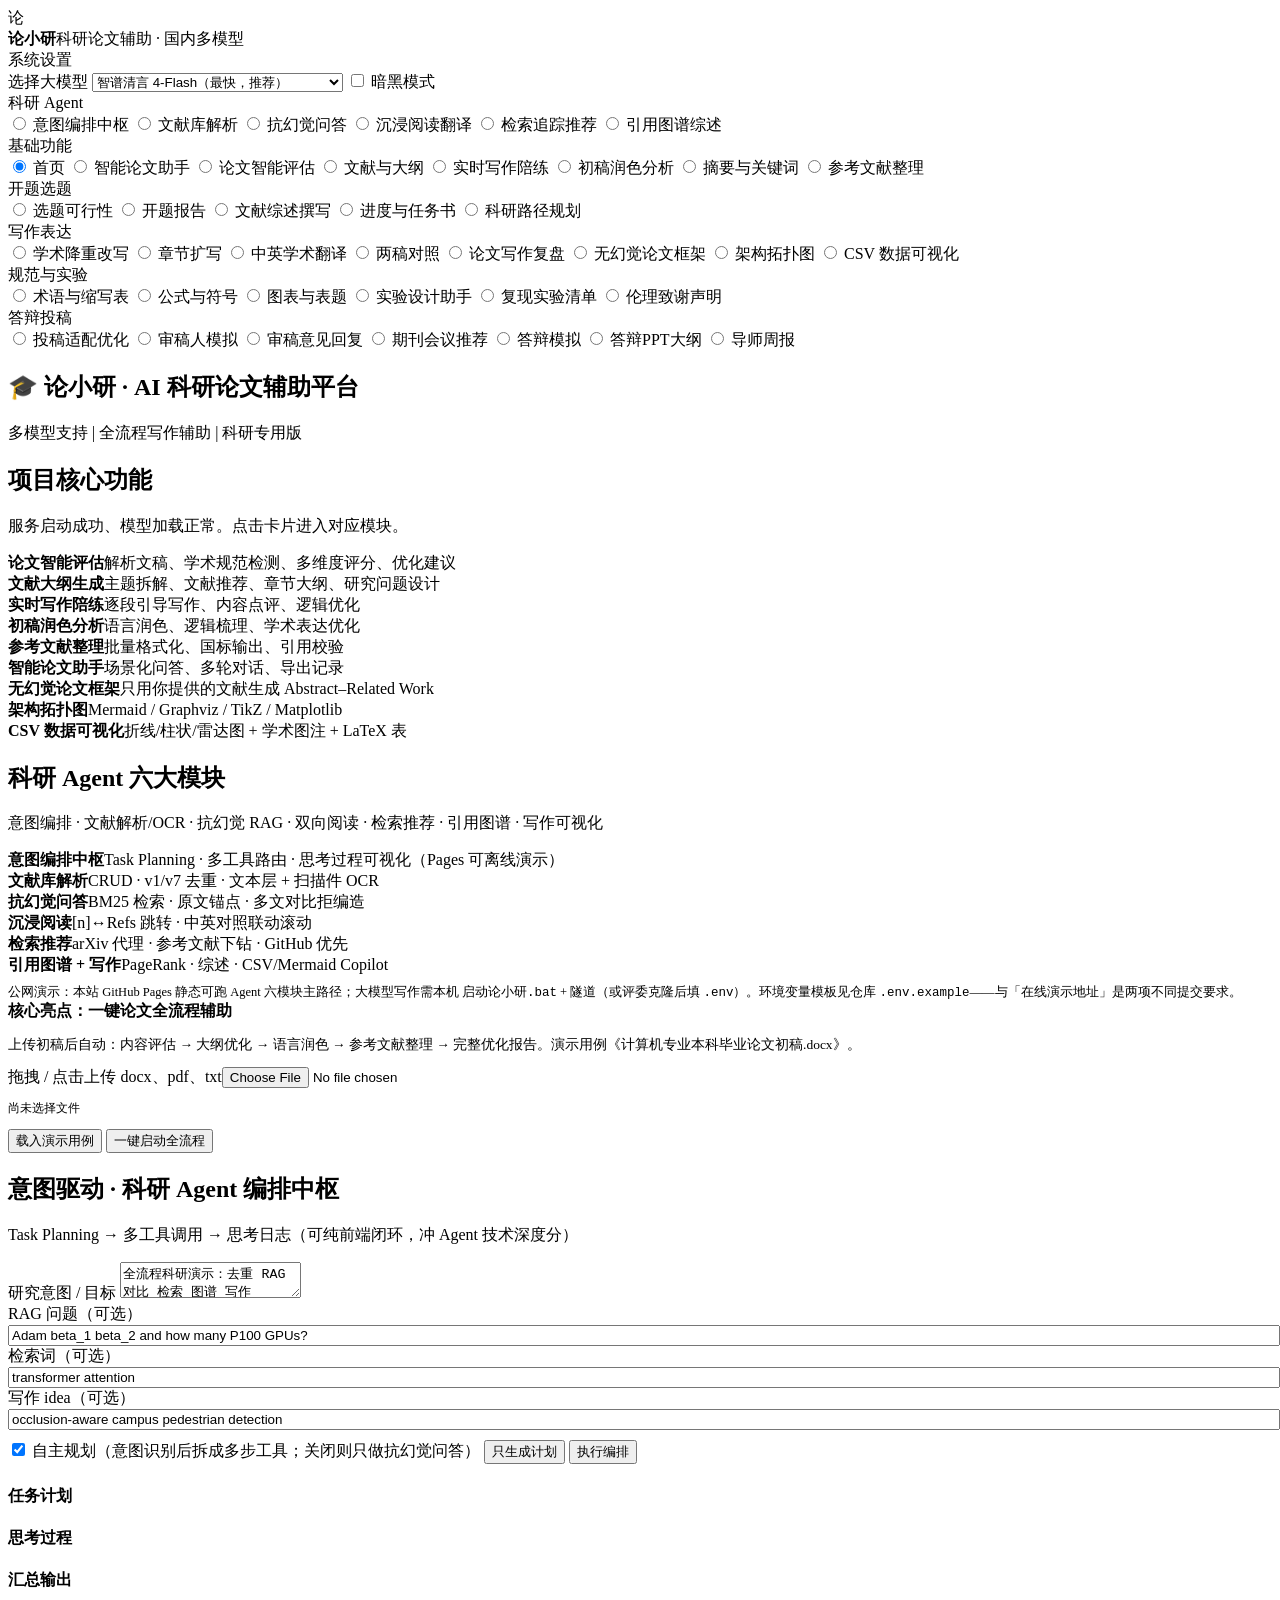
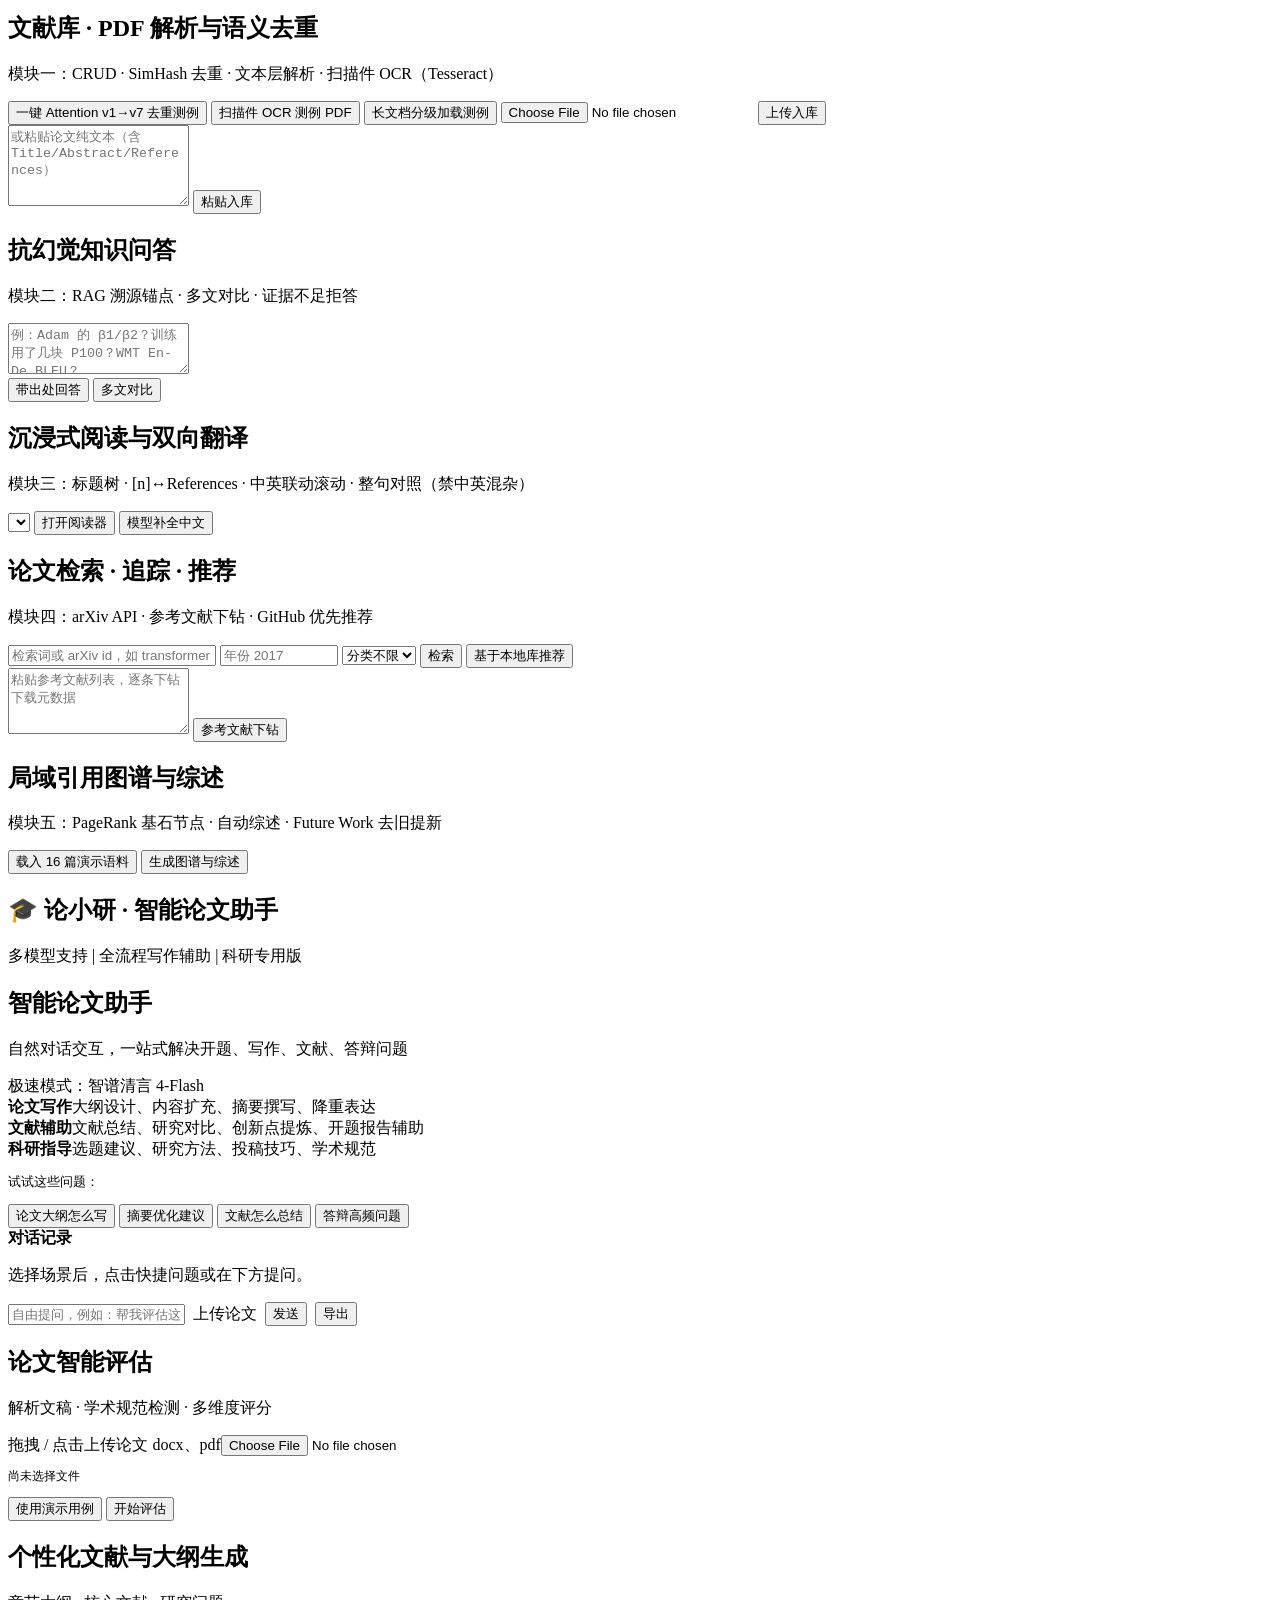
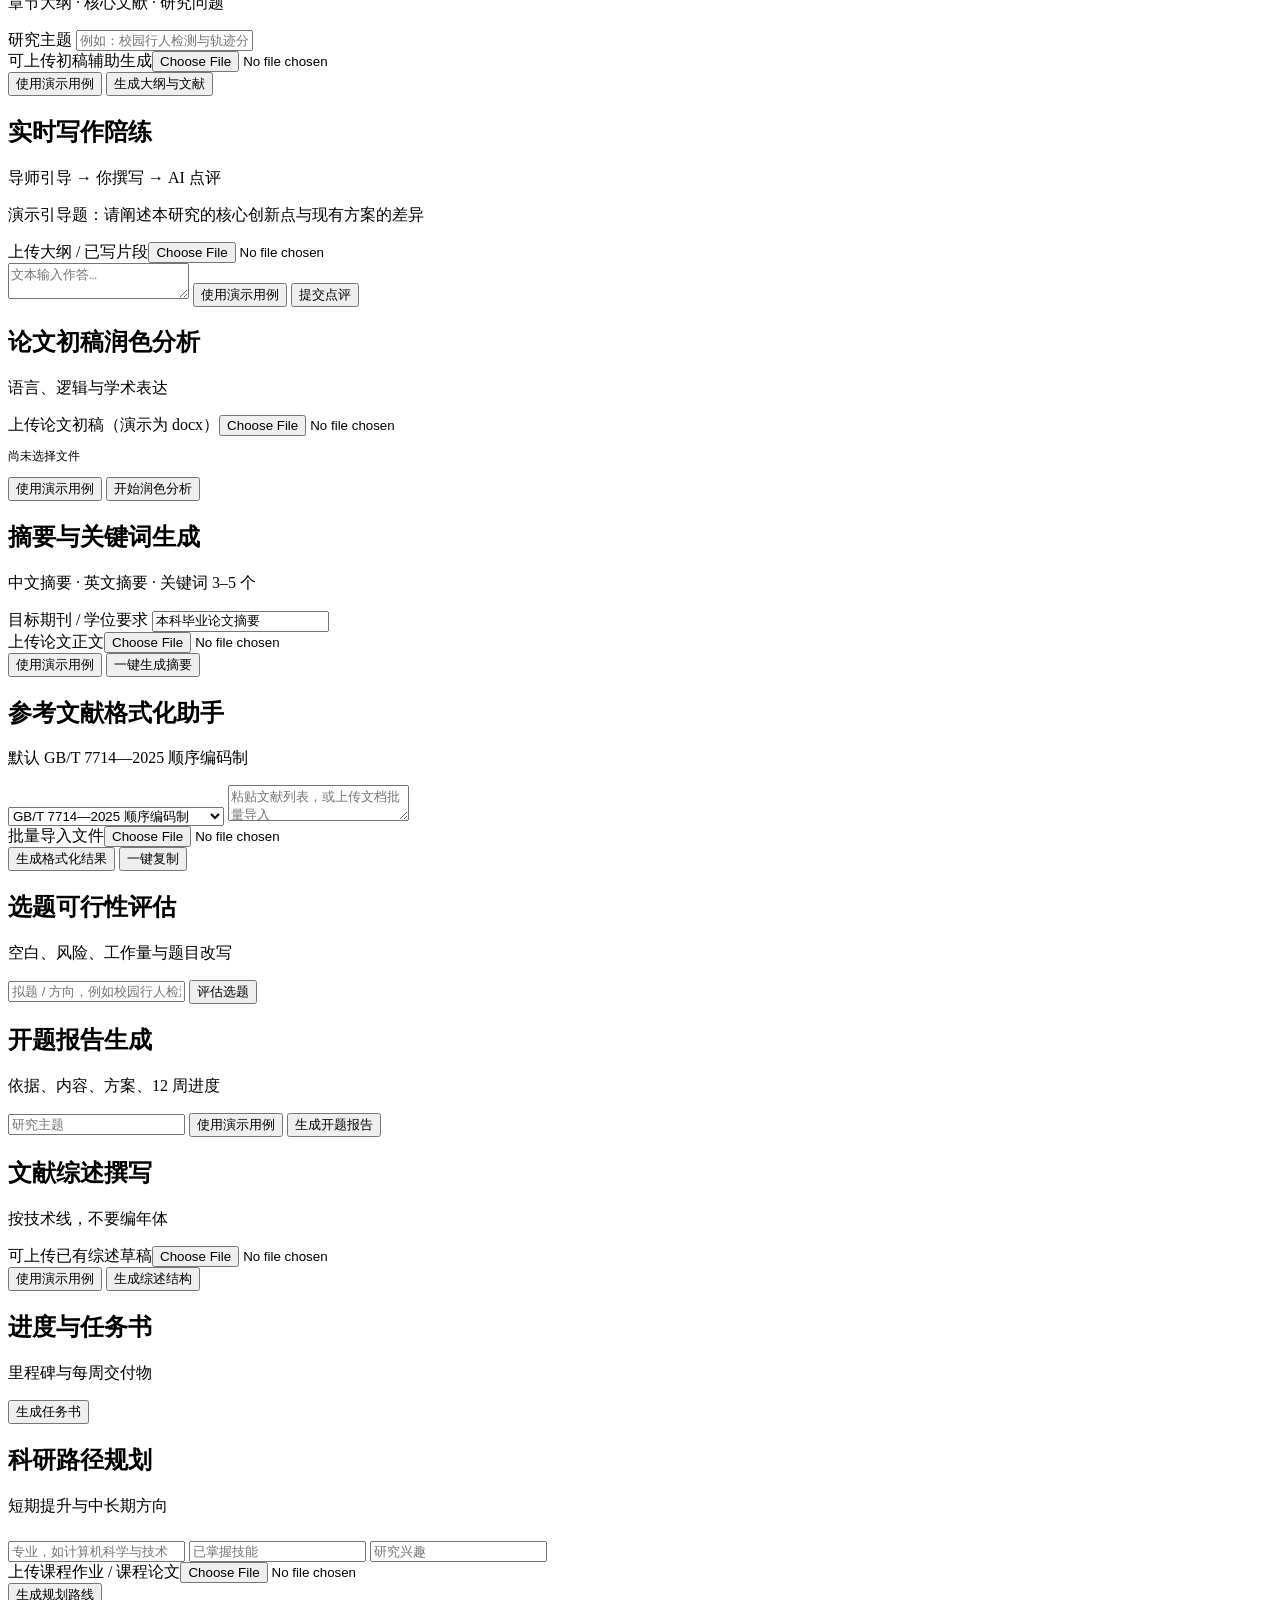
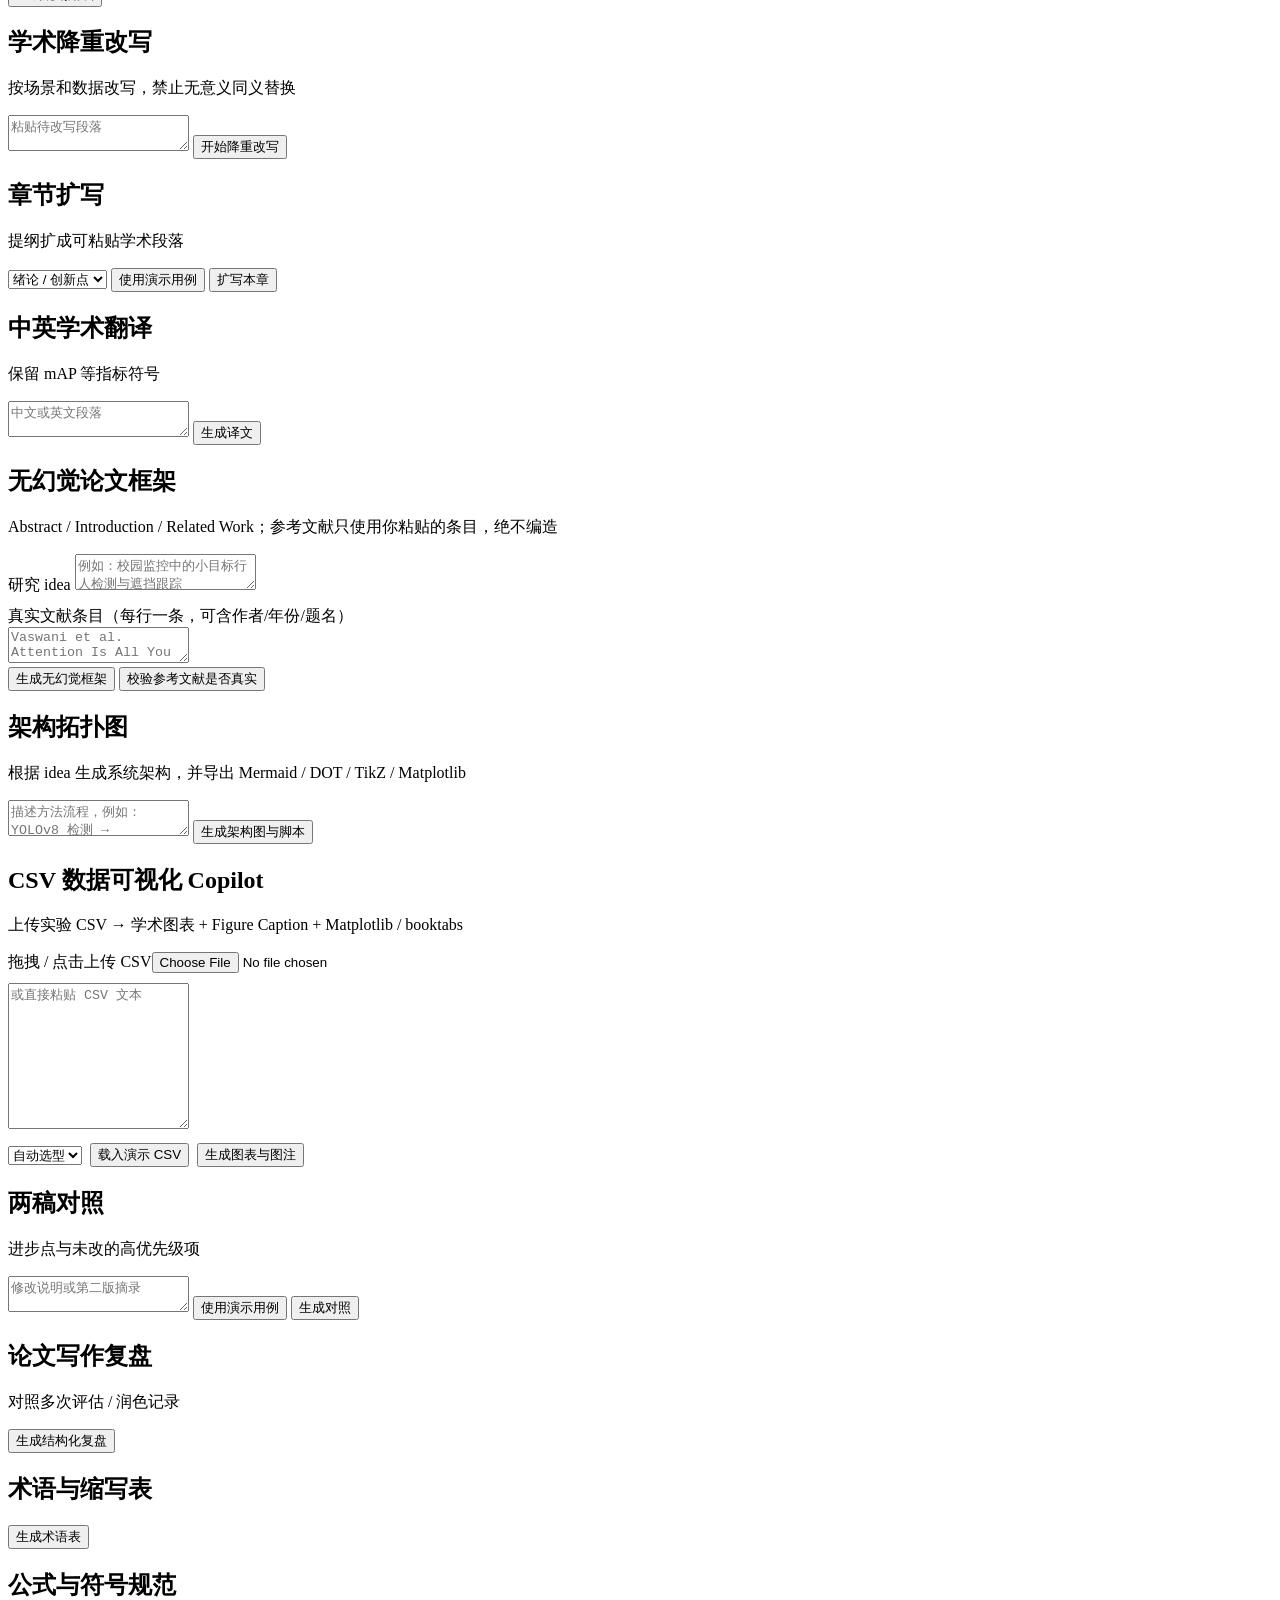
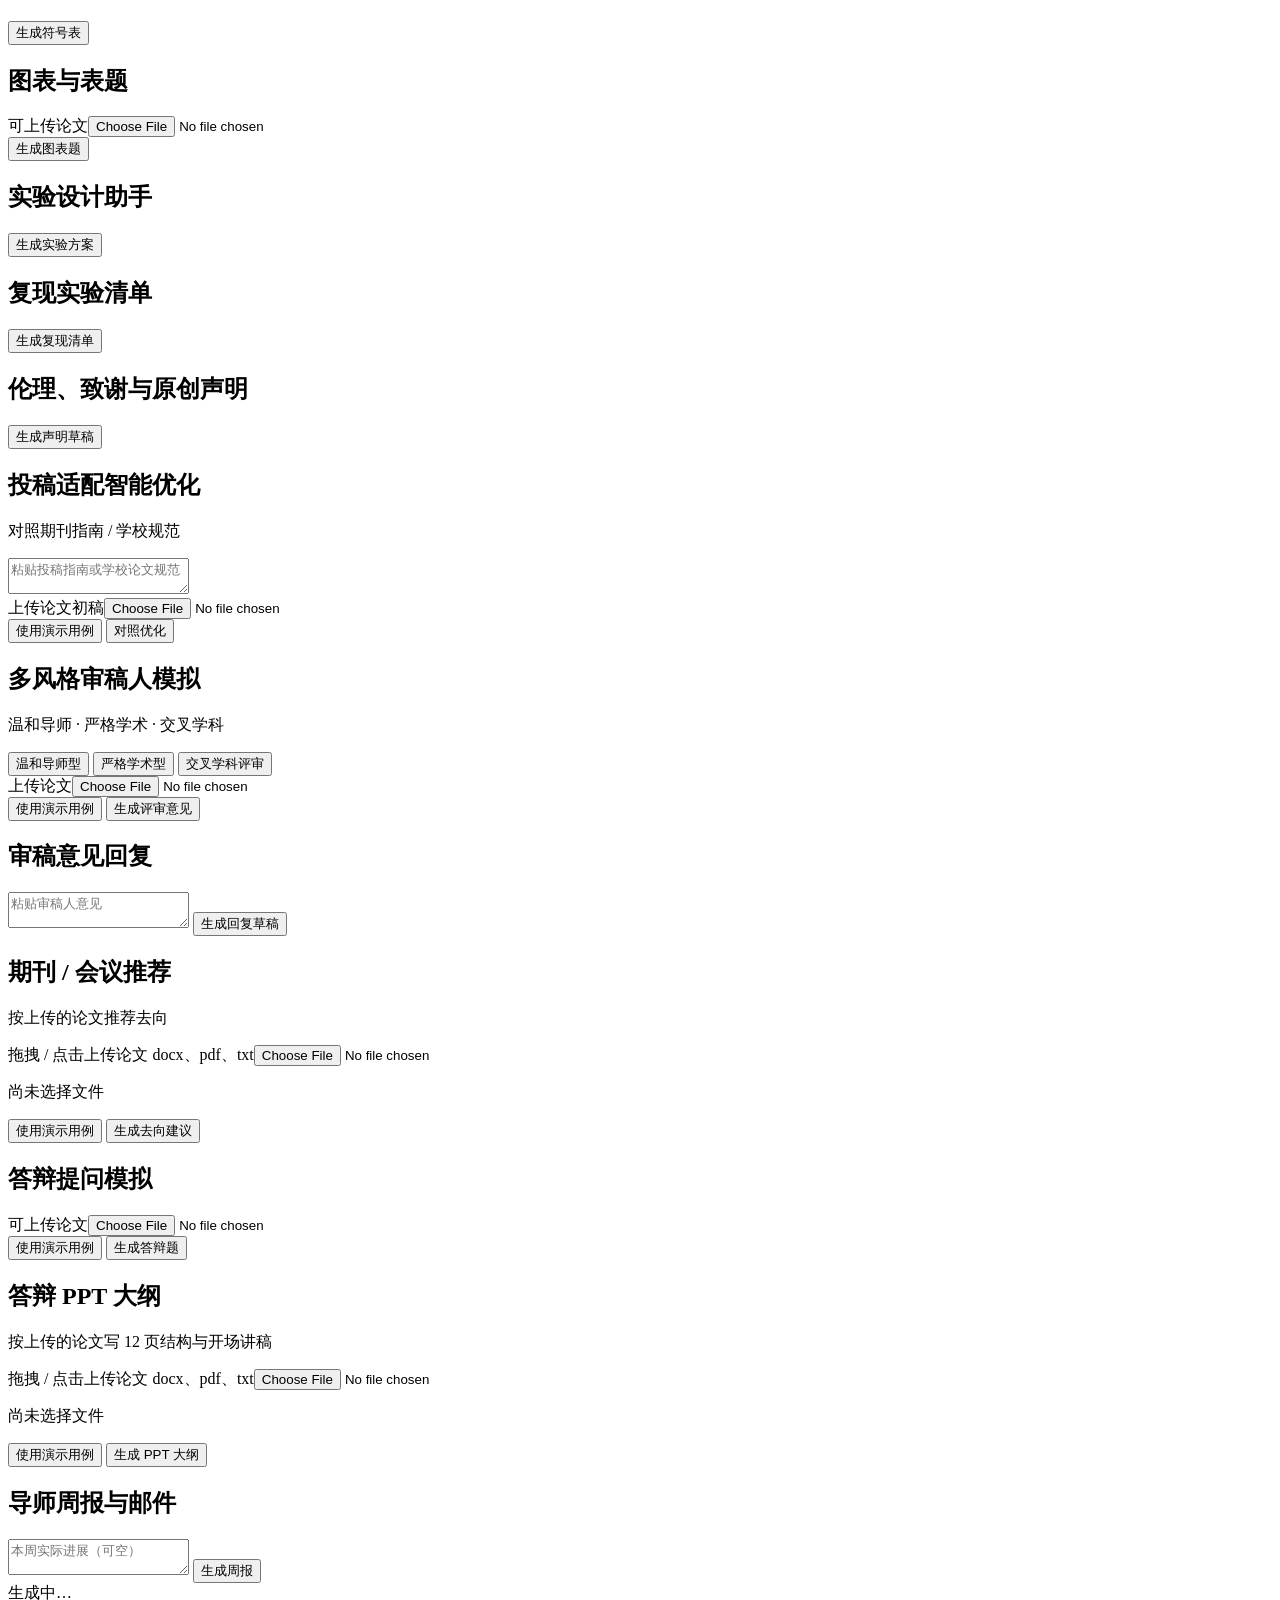
==== commit 9ff19049: "Label offline results, and add planning toggle, arXiv filters, and reference checks. EOF  Co-authore" ====
--- a/templates/index.html
+++ b/templates/index.html
@@ -4,7 +4,7 @@
   <meta charset="UTF-8" />
   <meta name="viewport" content="width=device-width, initial-scale=1" />
   <title>论小研 · AI 科研论文辅助平台</title>
-  <link rel="stylesheet" href="static/css/style.css?v=39" />
+  <link rel="stylesheet" href="static/css/style.css?v=41" />
   <script>
     function go(id) {
       var pages = document.querySelectorAll(".page");
@@ -180,6 +180,7 @@
           <label class="muted">写作 idea（可选）</label>
           <input id="agentIdea" type="text" value="occlusion-aware campus pedestrian detection" style="width:100%" />
           <div class="row" style="margin-top:10px">
+            <label class="check"><input id="agentAutoPlan" type="checkbox" checked /> 自主规划（意图识别后拆成多步工具；关闭则只做抗幻觉问答）</label>
             <button class="btn ghost" type="button" onclick="previewAgentPlan()">只生成计划</button>
             <button class="btn gold" type="button" onclick="runResearchAgent()">执行编排</button>
           </div>
@@ -239,6 +240,14 @@
         <div class="card">
           <div class="row">
             <input id="arxivQ" type="text" placeholder="检索词或 arXiv id，如 transformer / 1706.03762" style="flex:1;min-width:200px" />
+            <input id="arxivYear" type="text" placeholder="年份 2017" style="width:110px" />
+            <select id="arxivCat">
+              <option value="">分类不限</option>
+              <option value="cs.CL">cs.CL</option>
+              <option value="cs.LG">cs.LG</option>
+              <option value="cs.CV">cs.CV</option>
+              <option value="cs.AI">cs.AI</option>
+            </select>
             <button class="btn" type="button" onclick="runArxivSearch()">检索</button>
             <button class="btn ghost" type="button" onclick="runRecommend()">基于本地库推荐</button>
           </div>
@@ -439,7 +448,10 @@
           <textarea id="fwIdea" placeholder="例如：校园监控中的小目标行人检测与遮挡跟踪"></textarea>
           <label style="margin-top:10px;display:block">真实文献条目（每行一条，可含作者/年份/题名）</label>
           <textarea id="fwPapers" placeholder="Vaswani et al. Attention Is All You Need. NeurIPS, 2017.&#10;Redmon J, Farhadi A. YOLOv3: An Incremental Improvement. arXiv, 2018."></textarea>
-          <button class="btn" type="button" onclick="runFramework()">生成无幻觉框架</button>
+          <div class="row">
+            <button class="btn" type="button" onclick="runFramework()">生成无幻觉框架</button>
+            <button class="btn ghost" type="button" onclick="verifyFrameworkRefs()">校验参考文献是否真实</button>
+          </div>
           <div class="report" id="fwOut"></div>
         </div>
       </section>
@@ -590,9 +602,9 @@
   <script src="static/vendor/fflate.min.js?v=23"></script>
   <script src="static/vendor/pdf.min.js?v=23"></script>
   <script src="static/js/readfile.js?v=23"></script>
-  <script src="static/js/pages-demo.js?v=39"></script>
-  <script src="static/js/app.js?v=39"></script>
-  <script type="module" src="static/js/copilot-ui.js?v=39"></script>
-  <script type="module" src="static/js/agent-ui.js?v=39"></script>
+  <script src="static/js/pages-demo.js?v=41"></script>
+  <script src="static/js/app.js?v=41"></script>
+  <script type="module" src="static/js/copilot-ui.js?v=41"></script>
+  <script type="module" src="static/js/agent-ui.js?v=41"></script>
 </body>
 </html>
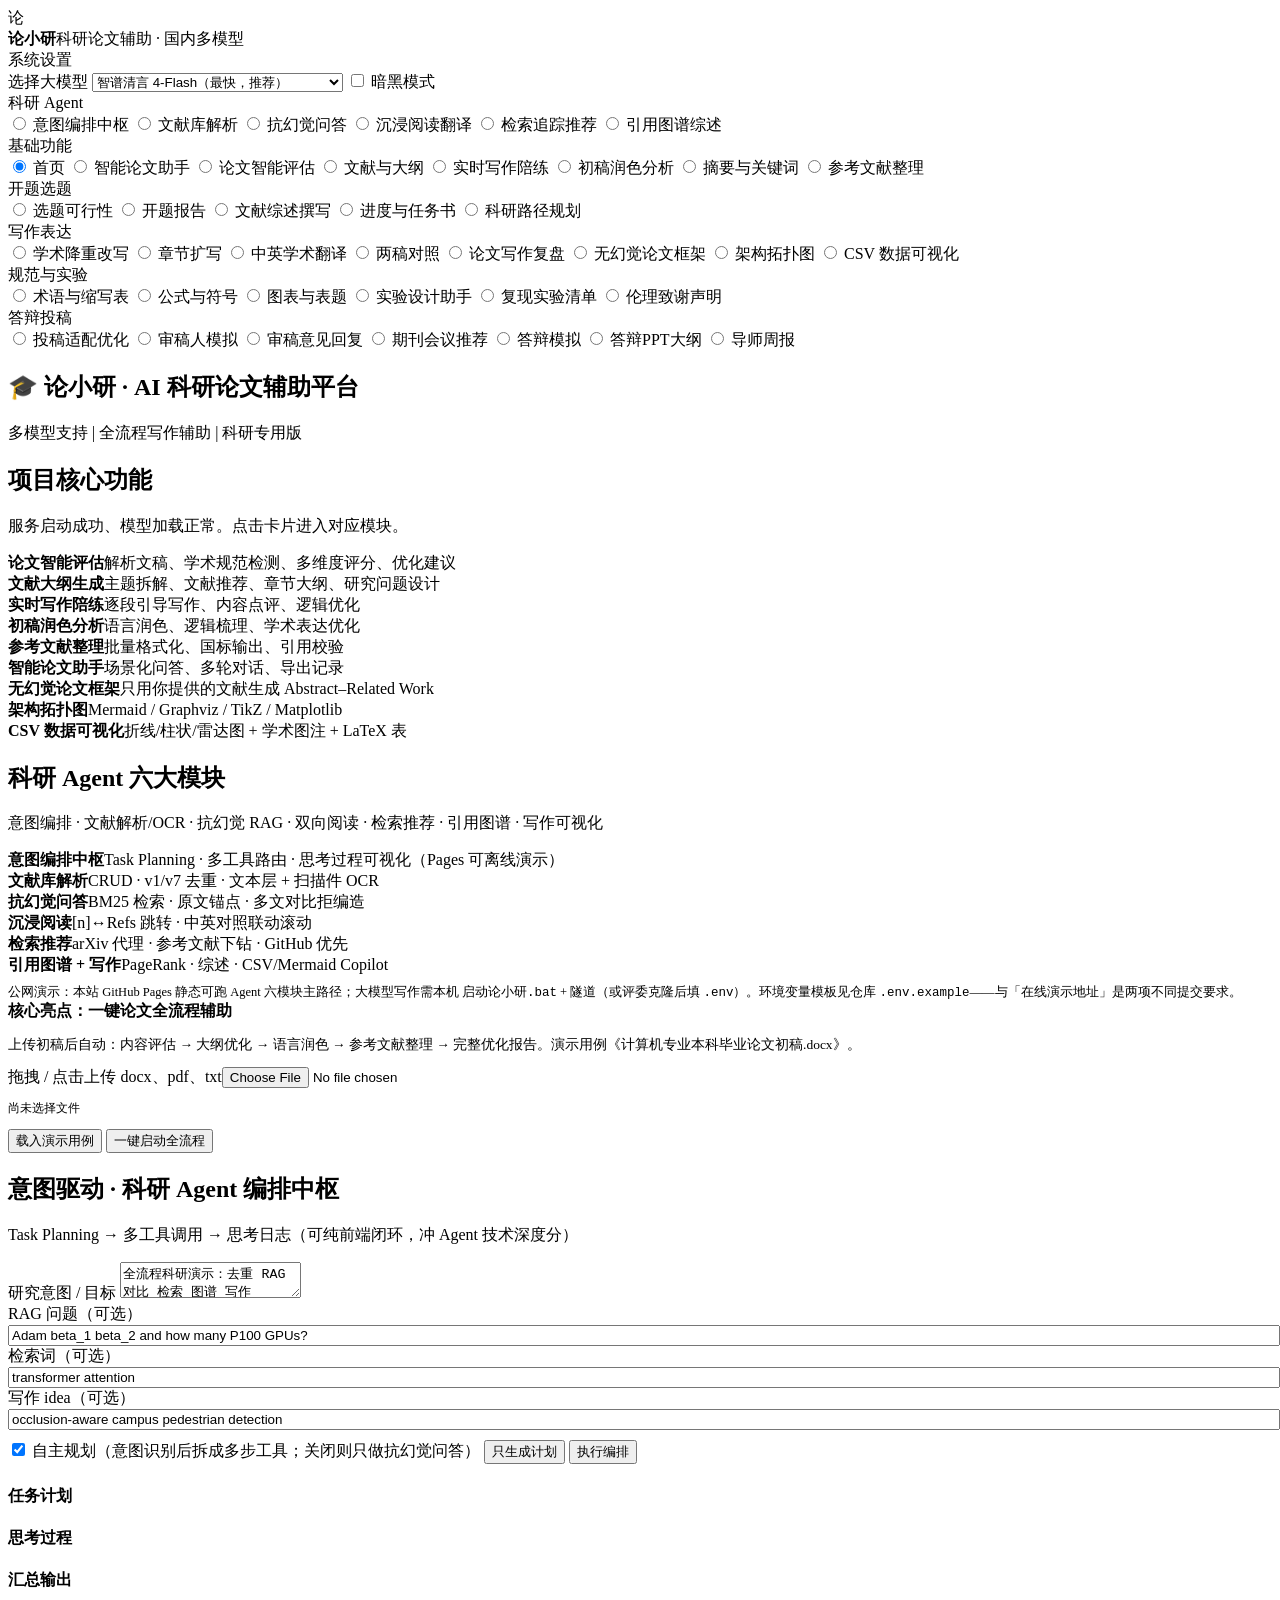
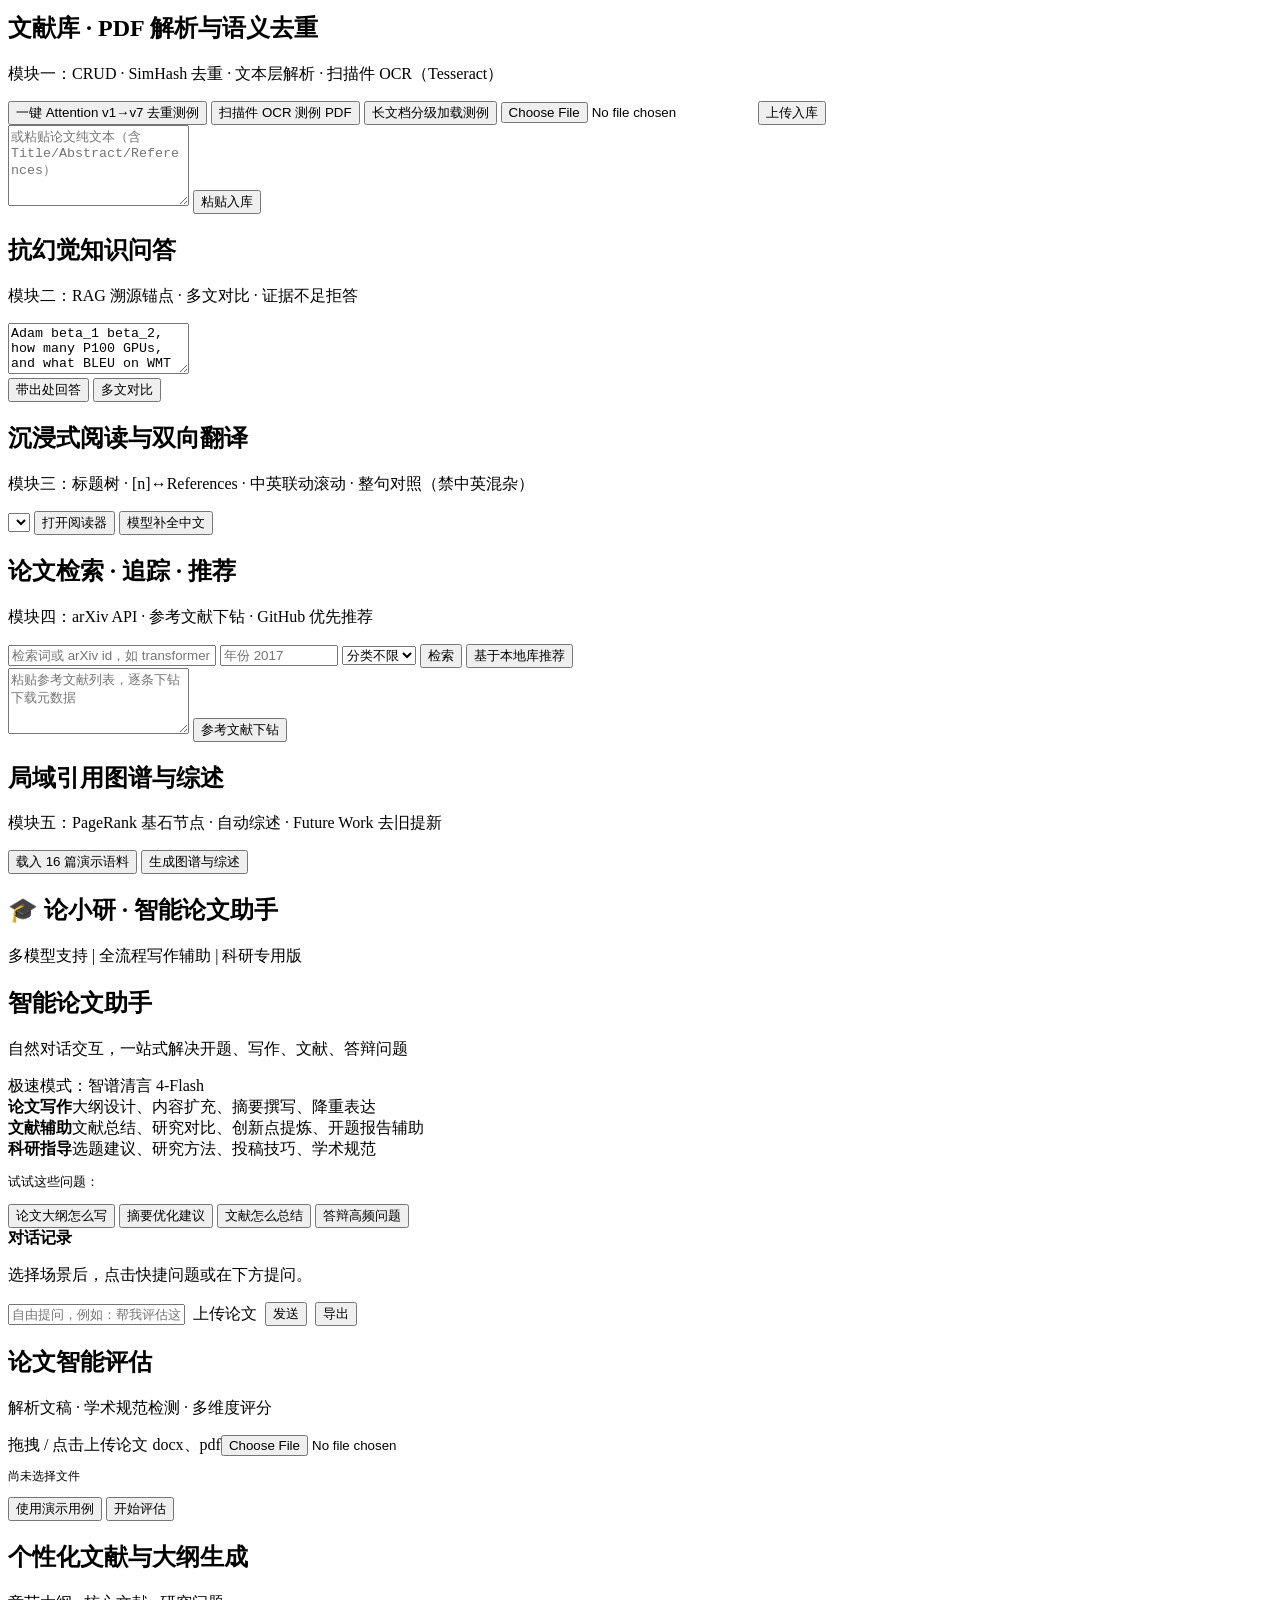
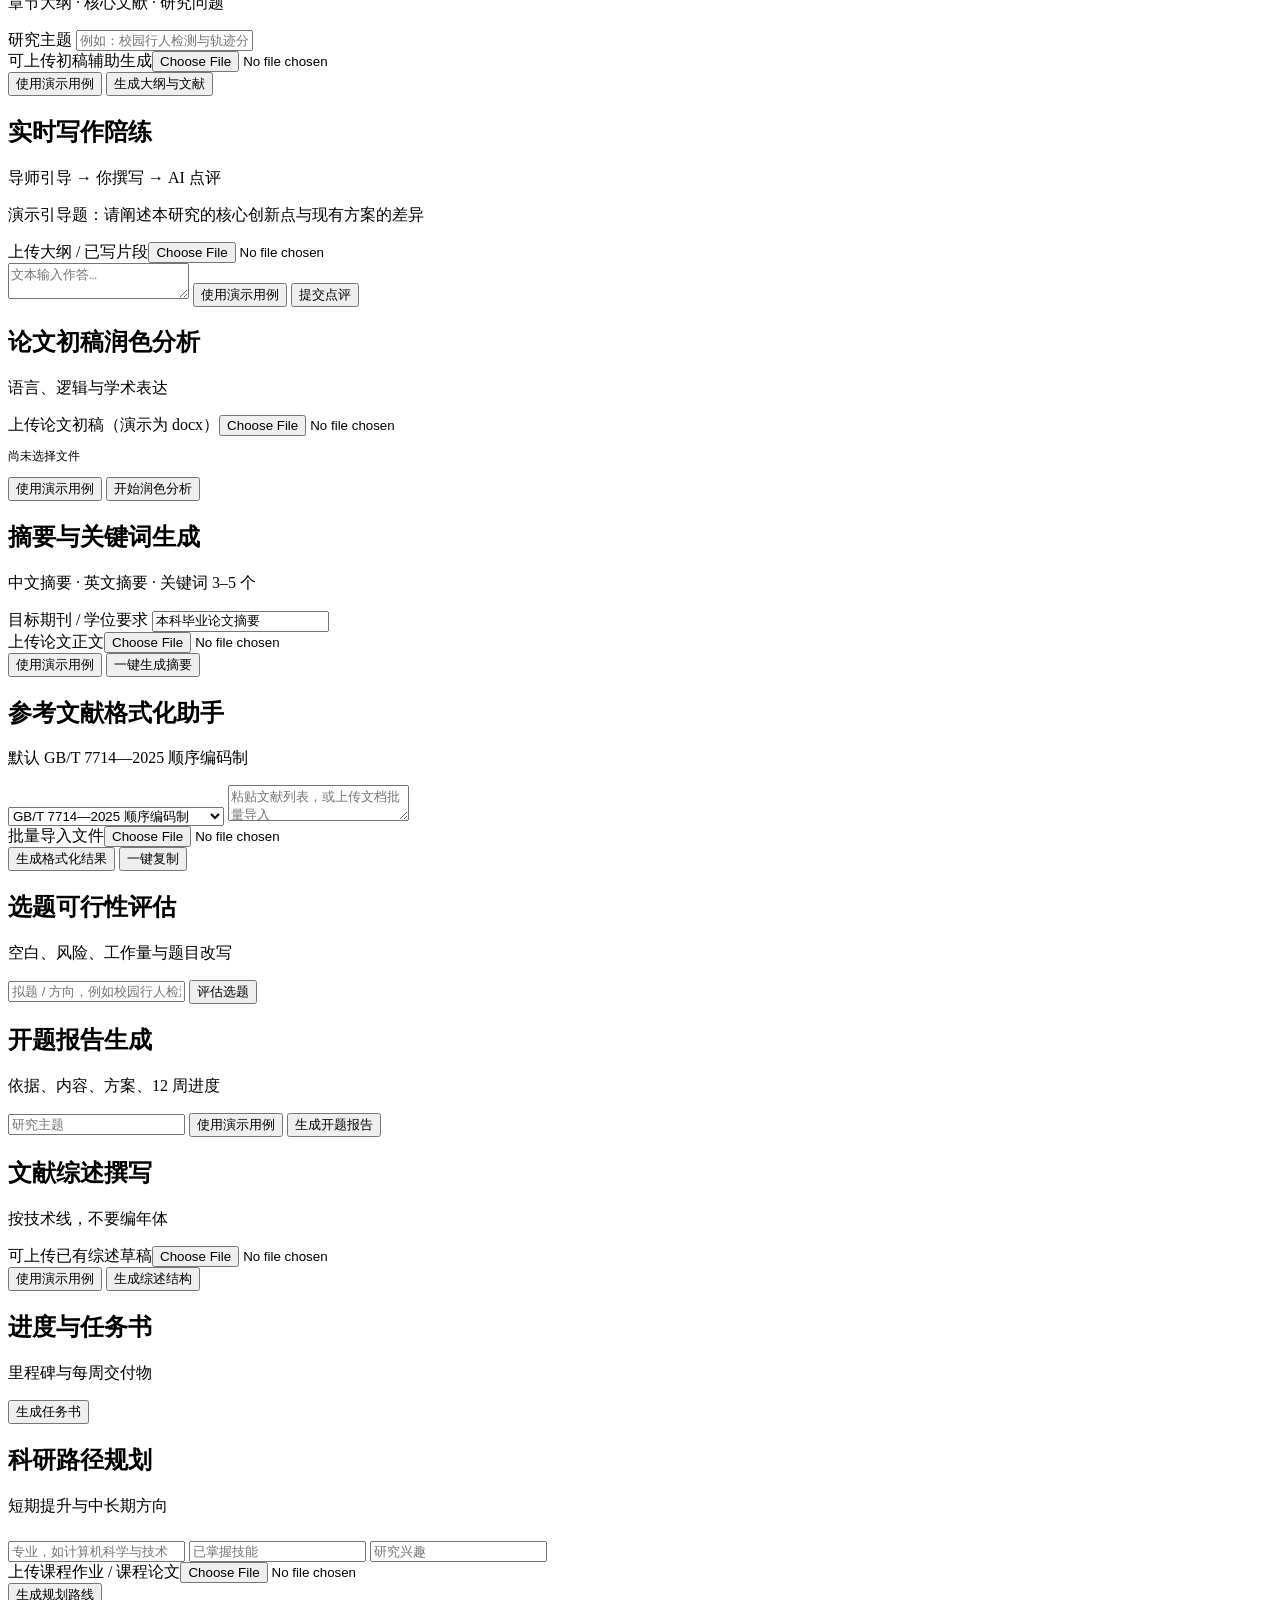
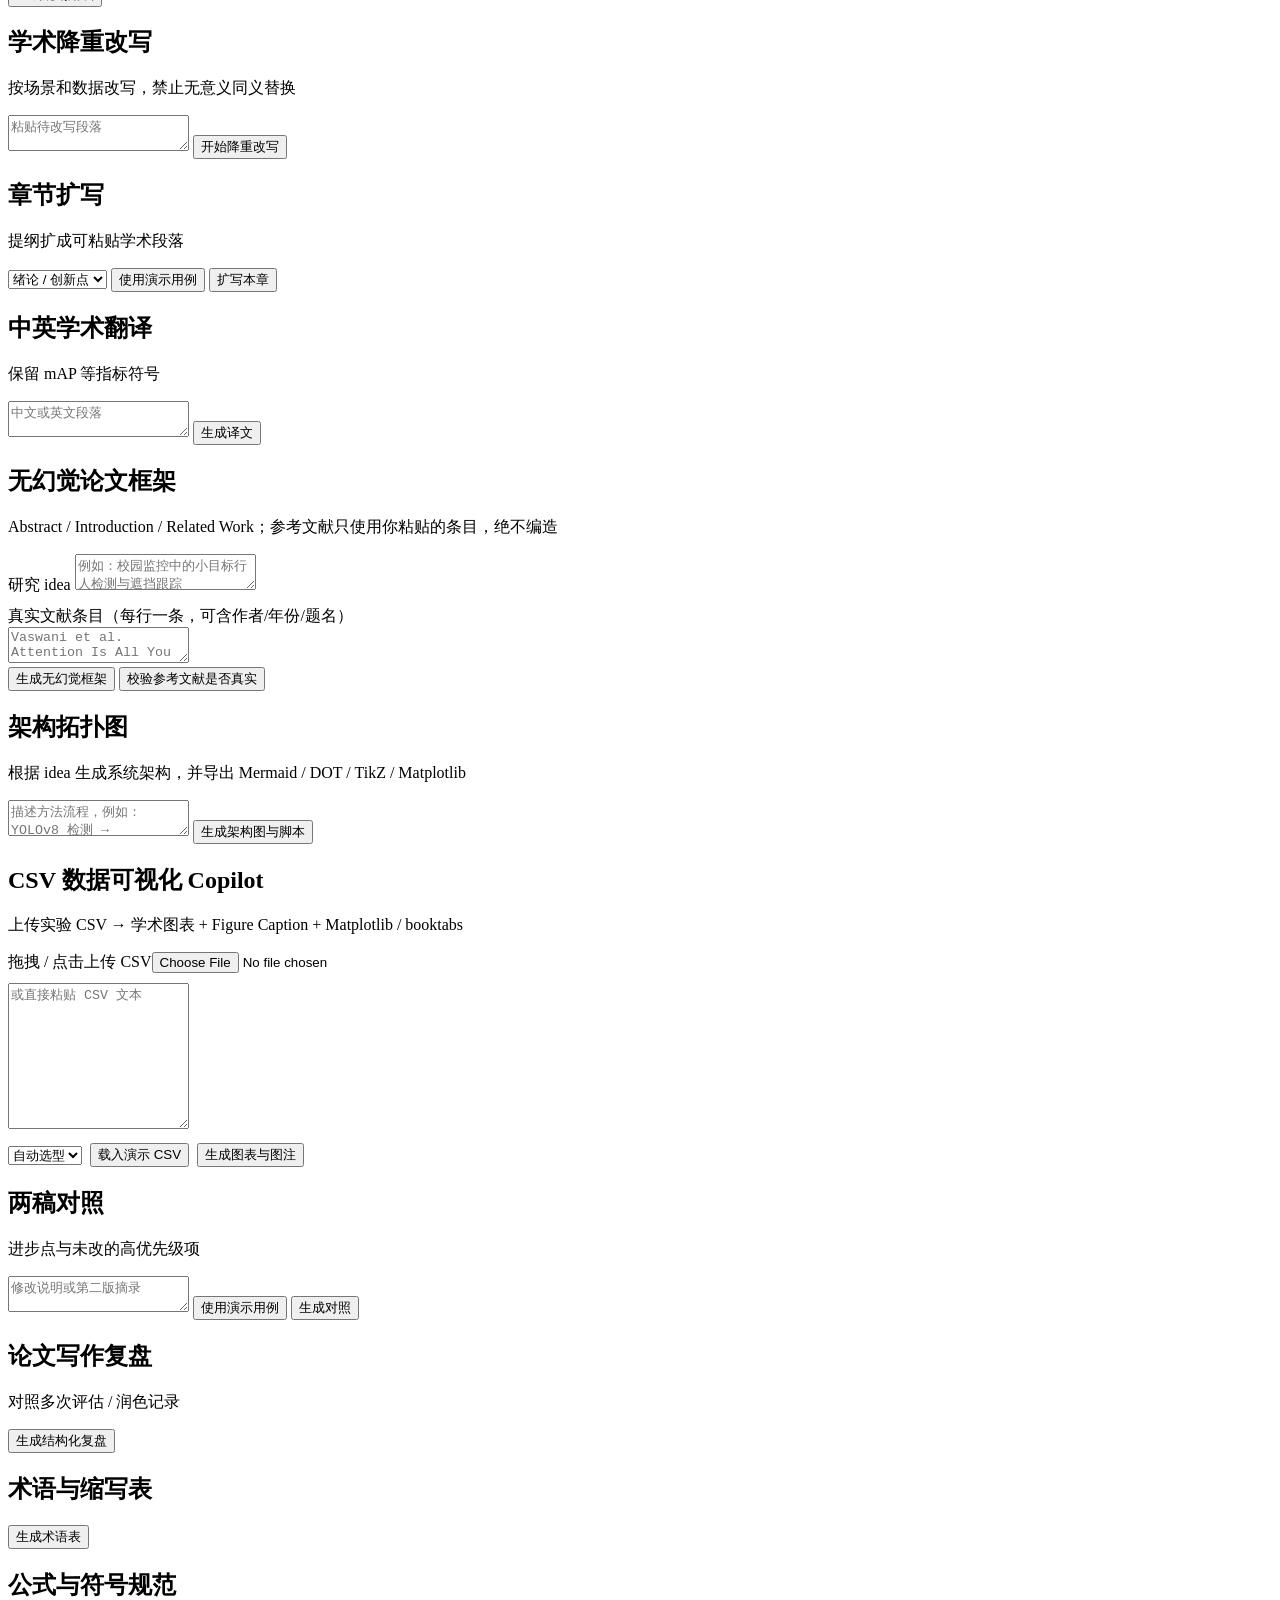
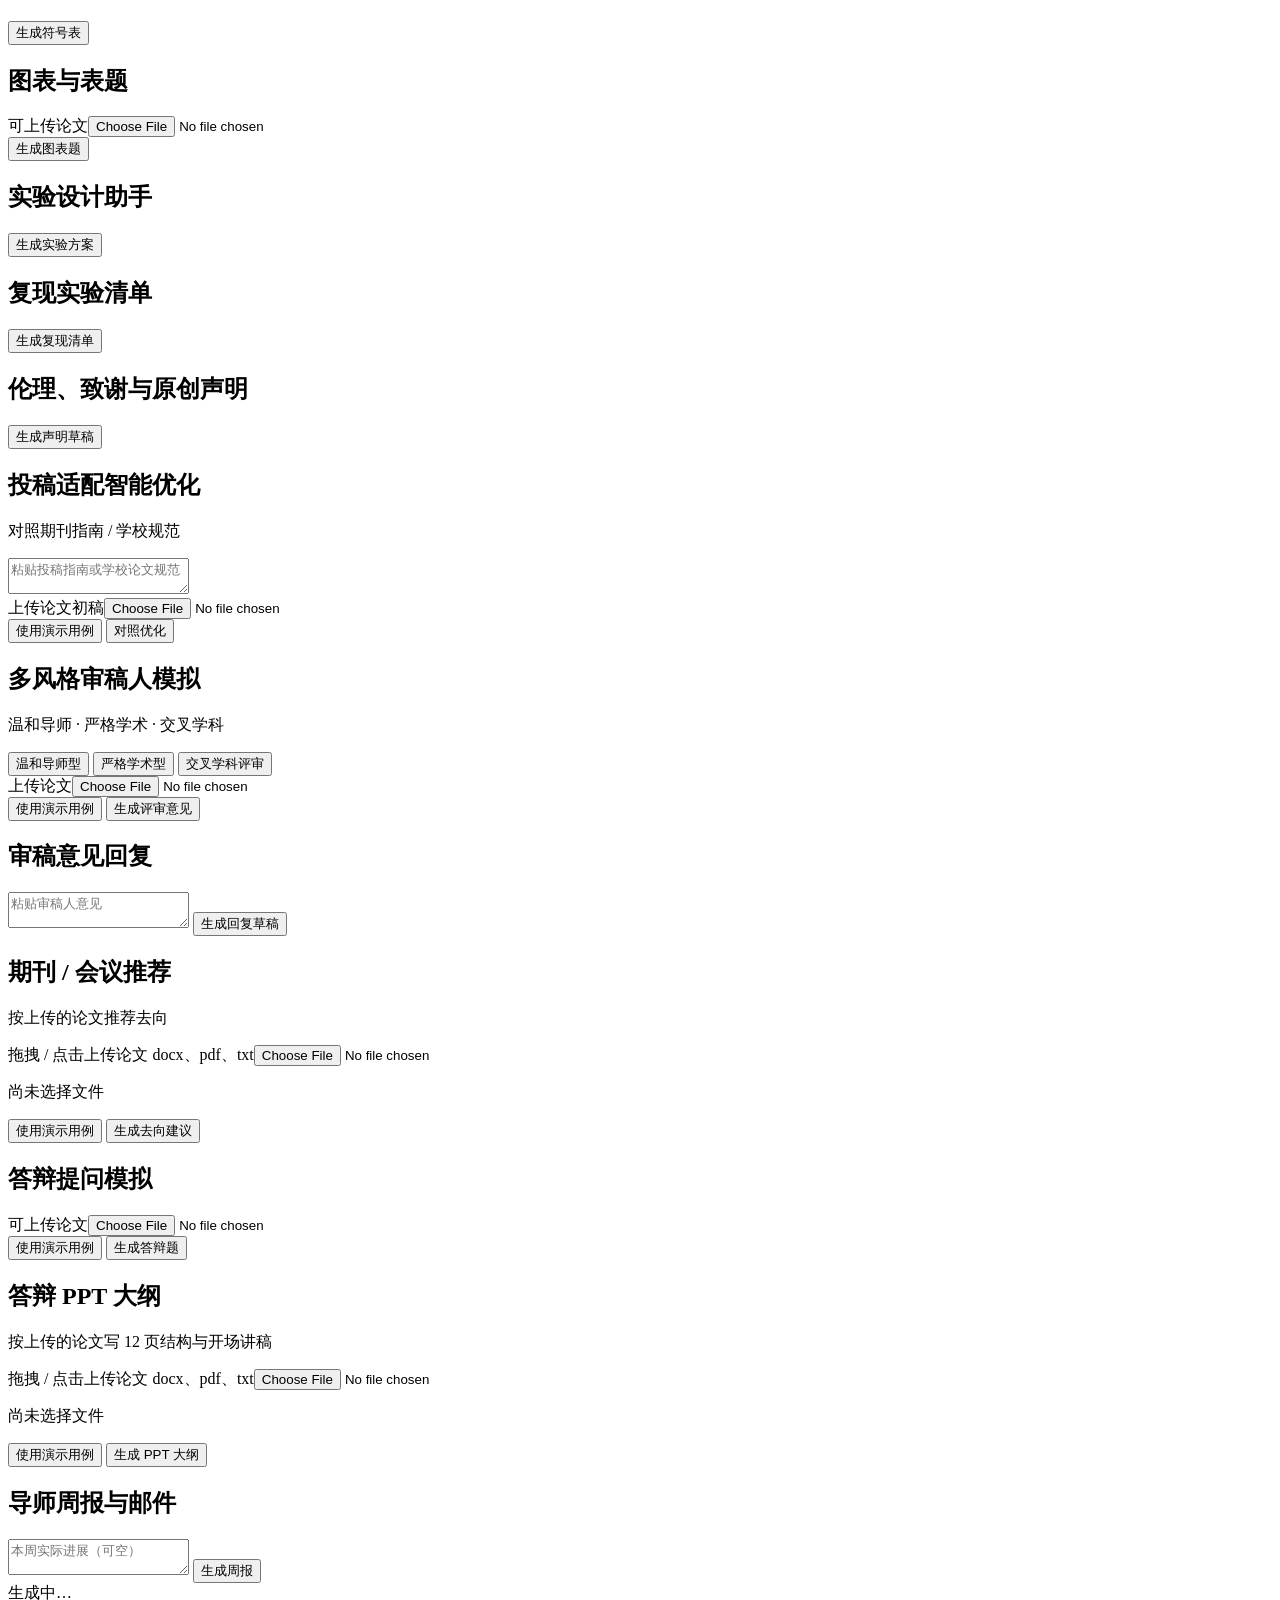
==== commit d982c5d0: "Show real paper text in offline demos instead of empty cards. Library, RAG, graph, and writing now s" ====
--- a/templates/index.html
+++ b/templates/index.html
@@ -4,7 +4,7 @@
   <meta charset="UTF-8" />
   <meta name="viewport" content="width=device-width, initial-scale=1" />
   <title>论小研 · AI 科研论文辅助平台</title>
-  <link rel="stylesheet" href="static/css/style.css?v=41" />
+  <link rel="stylesheet" href="static/css/style.css?v=49" />
   <script>
     function go(id) {
       var pages = document.querySelectorAll(".page");
@@ -205,8 +205,8 @@
           </div>
           <textarea id="libPaste" rows="5" placeholder="或粘贴论文纯文本（含 Title/Abstract/References）"></textarea>
           <button class="btn ghost" type="button" onclick="ingestLibPaste()">粘贴入库</button>
+          <div class="report" id="libDetail"></div>
           <div id="libList"></div>
-          <div class="report" id="libDetail"></div>
         </div>
       </section>
 
@@ -214,7 +214,7 @@
         <div class="hero"><h1>抗幻觉知识问答</h1><p>模块二：RAG 溯源锚点 · 多文对比 · 证据不足拒答</p></div>
         <div class="card">
           <div class="pick-list" id="ragPickList"></div>
-          <textarea id="ragQuestion" rows="3" placeholder="例：Adam 的 β1/β2？训练用了几块 P100？WMT En-De BLEU？"></textarea>
+          <textarea id="ragQuestion" rows="3" placeholder="例：Adam 的 β1/β2？训练用了几块 P100？WMT En-De BLEU？">Adam beta_1 beta_2, how many P100 GPUs, and what BLEU on WMT English-German?</textarea>
           <div class="row">
             <button class="btn" type="button" onclick="runRagAsk()">带出处回答</button>
             <button class="btn ghost" type="button" onclick="runRagCompare()">多文对比</button>
@@ -602,9 +602,9 @@
   <script src="static/vendor/fflate.min.js?v=23"></script>
   <script src="static/vendor/pdf.min.js?v=23"></script>
   <script src="static/js/readfile.js?v=23"></script>
-  <script src="static/js/pages-demo.js?v=41"></script>
-  <script src="static/js/app.js?v=41"></script>
-  <script type="module" src="static/js/copilot-ui.js?v=41"></script>
-  <script type="module" src="static/js/agent-ui.js?v=41"></script>
+  <script src="static/js/pages-demo.js?v=49"></script>
+  <script src="static/js/app.js?v=49"></script>
+  <script type="module" src="static/js/copilot-ui.js?v=49"></script>
+  <script type="module" src="static/js/agent-ui.js?v=49"></script>
 </body>
 </html>
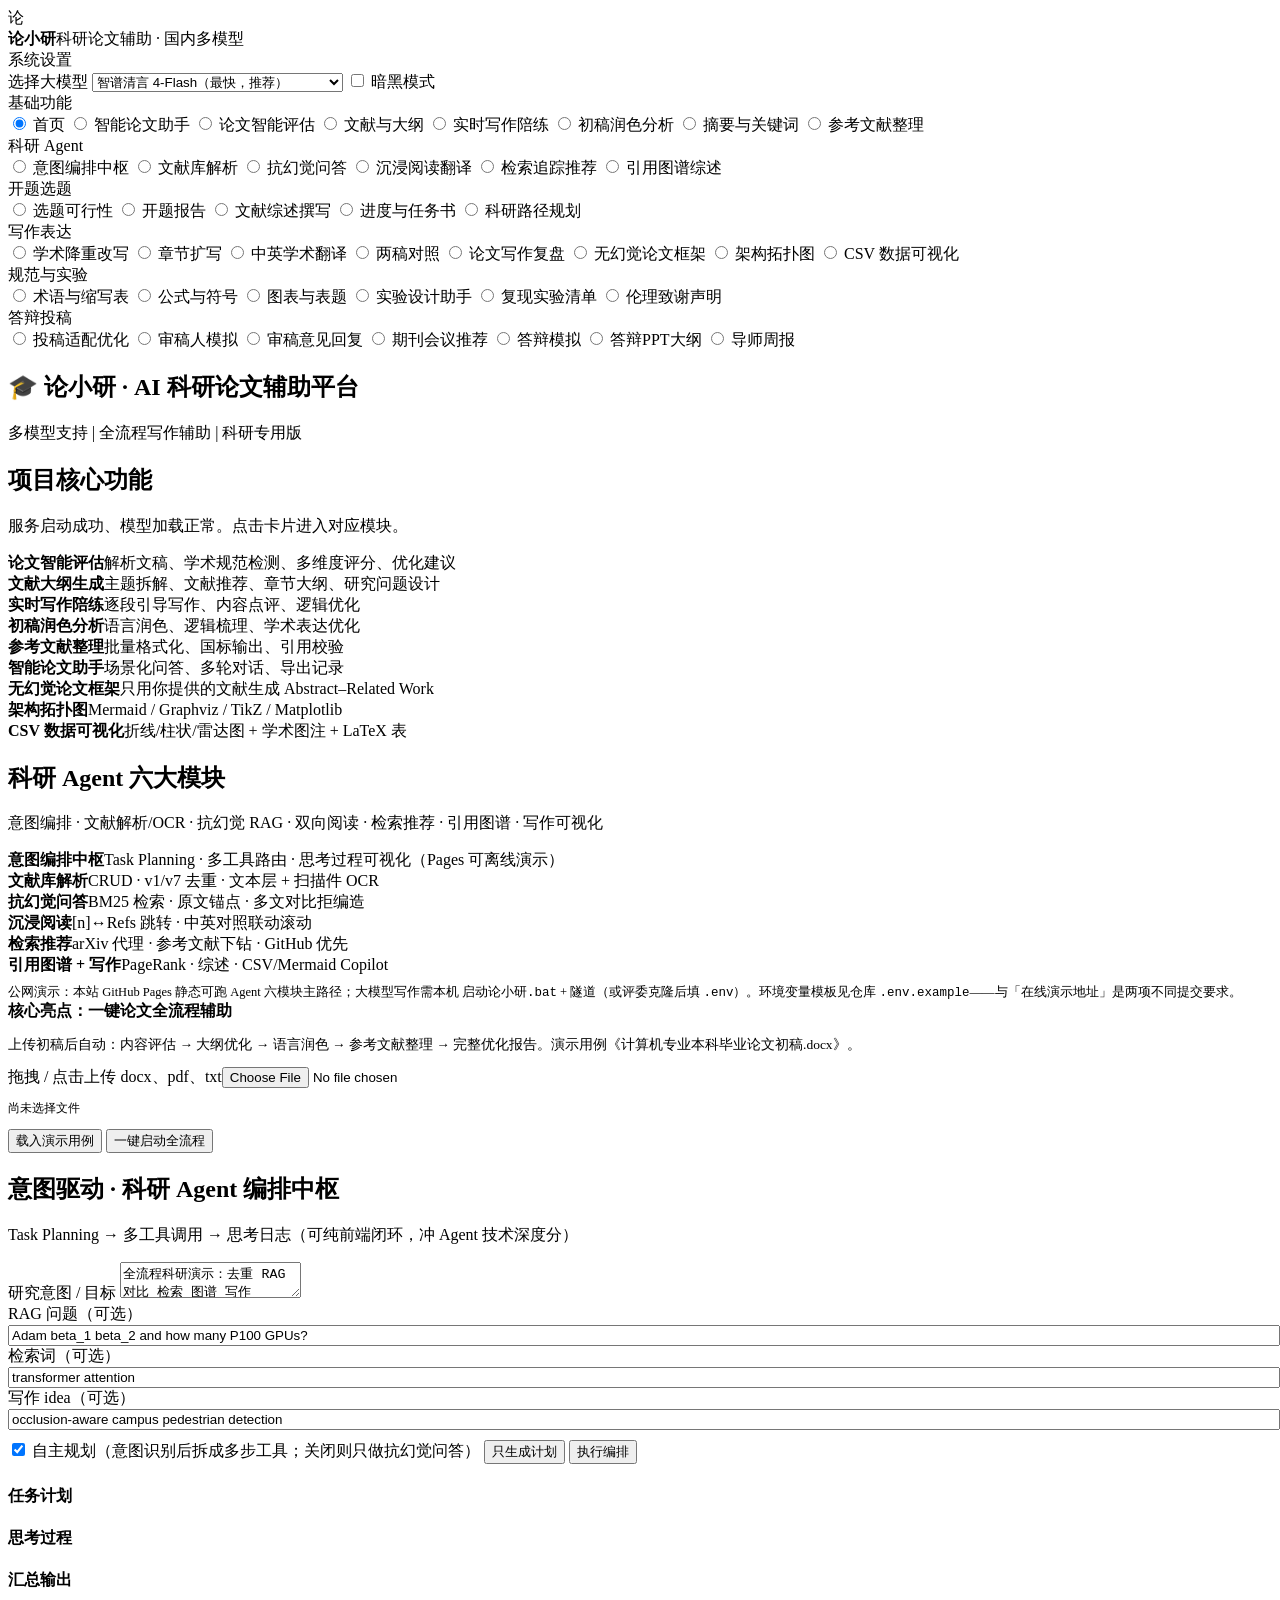
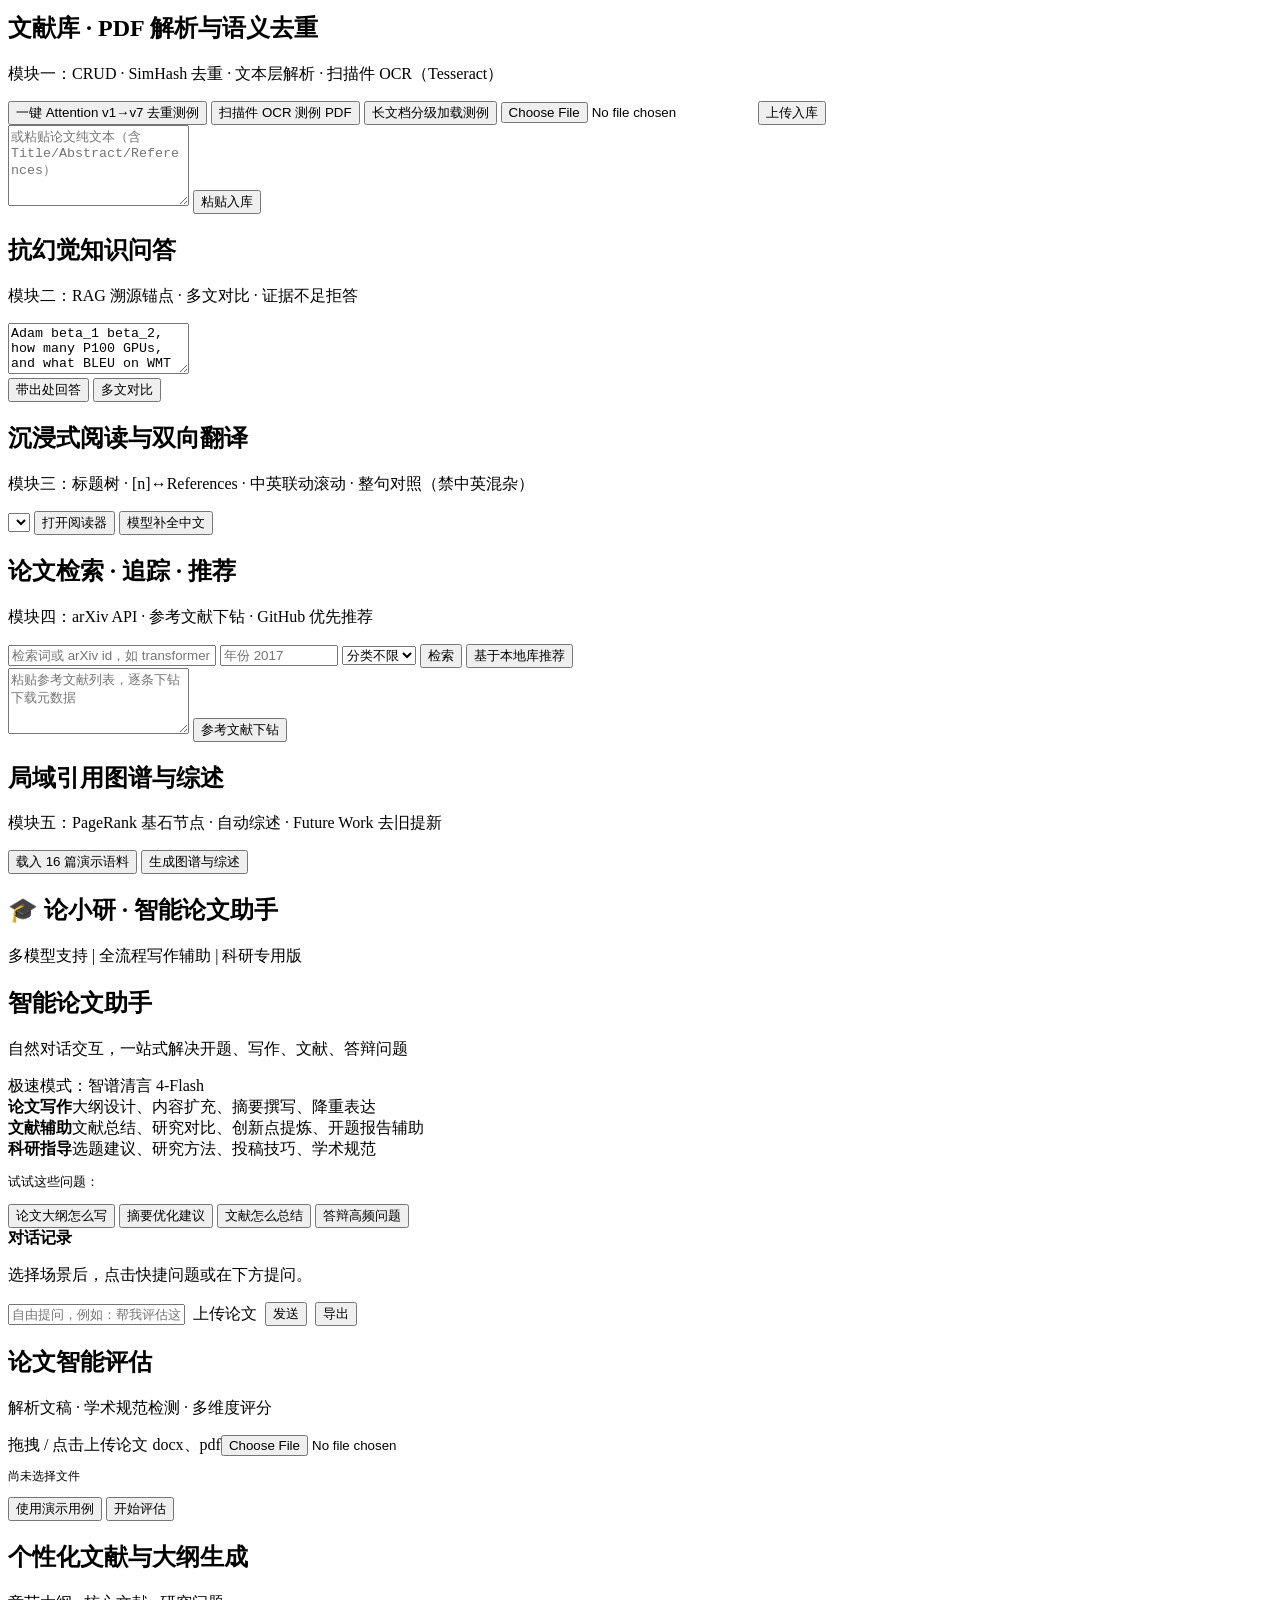
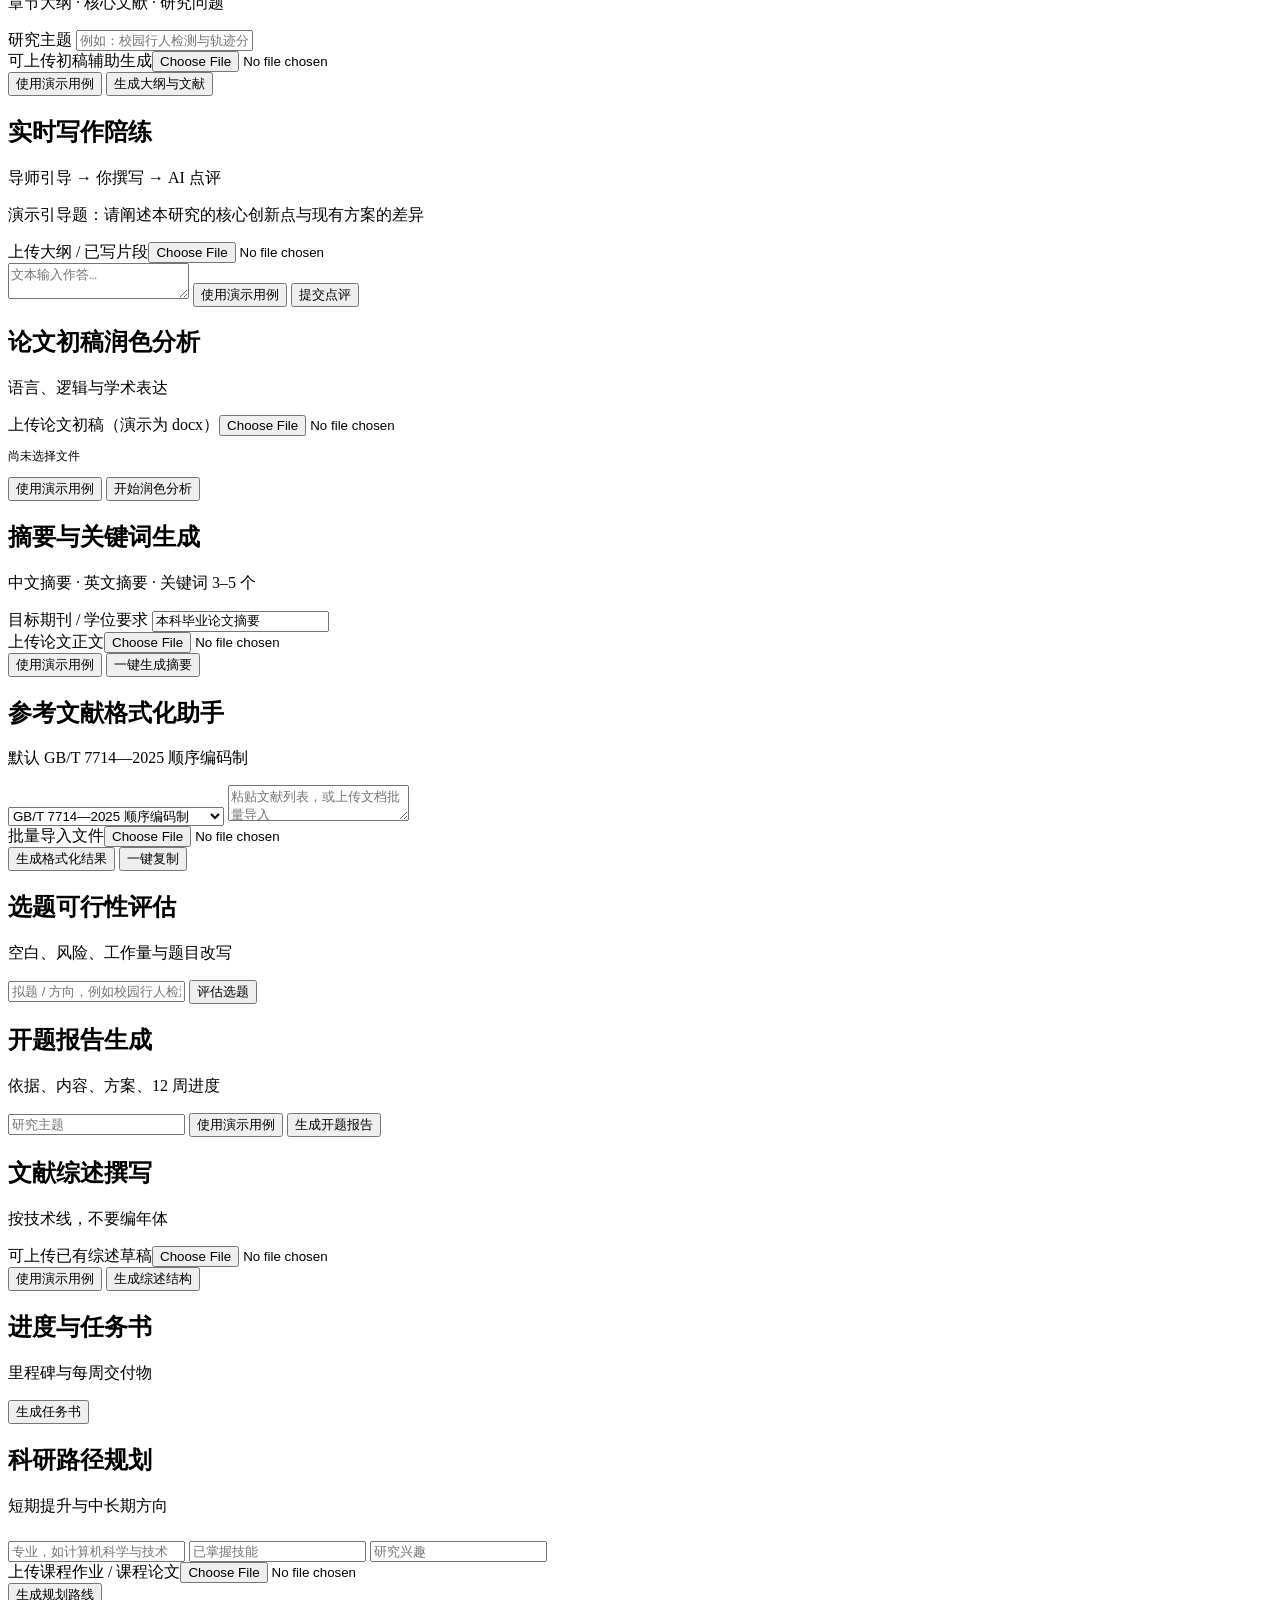
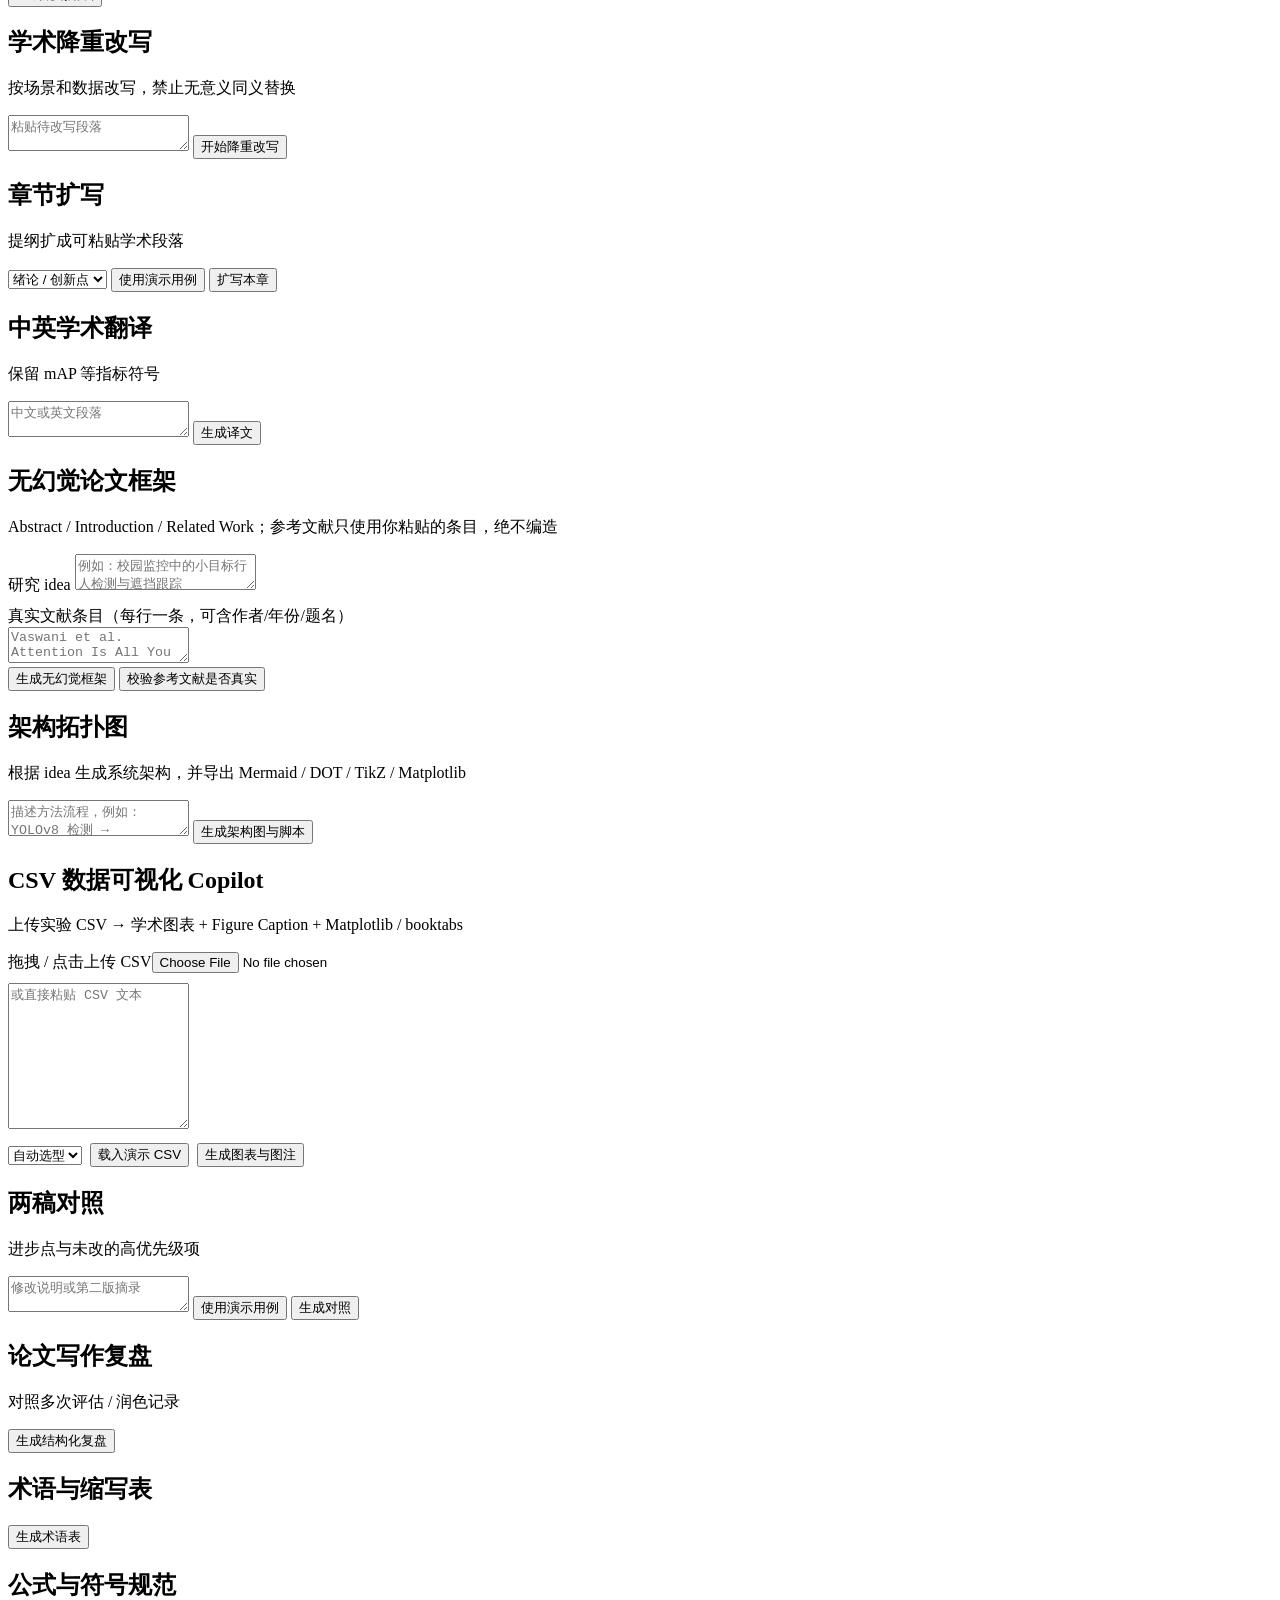
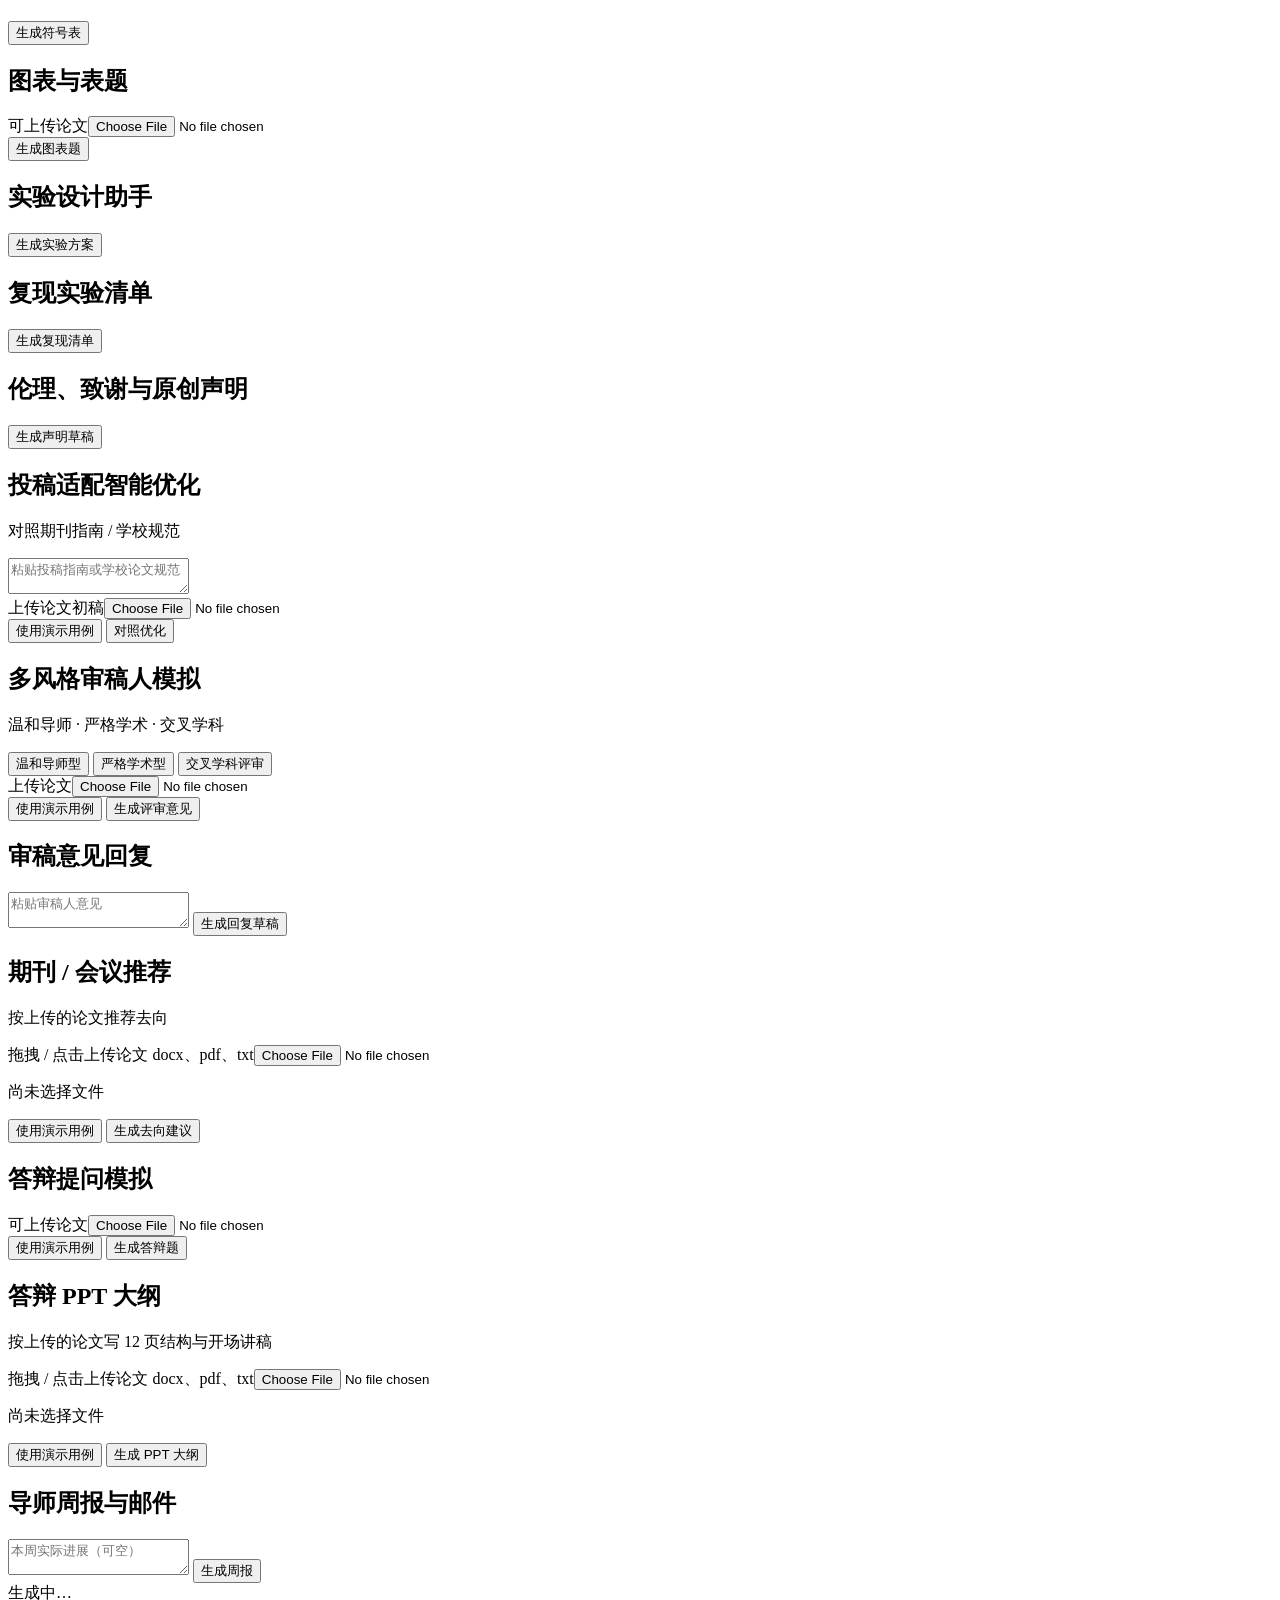
==== commit e8df42e5: "Move the research Agent group below basic features in the sidebar. Co-authored-by: Cursor <cursorage" ====
--- a/templates/index.html
+++ b/templates/index.html
@@ -54,15 +54,6 @@
       </select>
       <label class="check"><input type="checkbox" id="darkBox" /> 暗黑模式</label>
 
-      <div class="h">科研 Agent</div>
-      <div class="nav-group">
-        <label class="nav-item"><input type="radio" name="nav" value="agent" onclick="go('agent')" /> 意图编排中枢</label>
-        <label class="nav-item"><input type="radio" name="nav" value="library" onclick="go('library')" /> 文献库解析</label>
-        <label class="nav-item"><input type="radio" name="nav" value="rag" onclick="go('rag')" /> 抗幻觉问答</label>
-        <label class="nav-item"><input type="radio" name="nav" value="reader" onclick="go('reader')" /> 沉浸阅读翻译</label>
-        <label class="nav-item"><input type="radio" name="nav" value="retrieve" onclick="go('retrieve')" /> 检索追踪推荐</label>
-        <label class="nav-item"><input type="radio" name="nav" value="graph" onclick="go('graph')" /> 引用图谱综述</label>
-      </div>
       <div class="h">基础功能</div>
       <div class="nav-group">
         <label class="nav-item"><input type="radio" name="nav" value="home" checked onclick="go('home')" /> 首页</label>
@@ -73,6 +64,15 @@
         <label class="nav-item"><input type="radio" name="nav" value="polish" onclick="go('polish')" /> 初稿润色分析</label>
         <label class="nav-item"><input type="radio" name="nav" value="abstract" onclick="go('abstract')" /> 摘要与关键词</label>
         <label class="nav-item"><input type="radio" name="nav" value="refs" onclick="go('refs')" /> 参考文献整理</label>
+      </div>
+      <div class="h">科研 Agent</div>
+      <div class="nav-group">
+        <label class="nav-item"><input type="radio" name="nav" value="agent" onclick="go('agent')" /> 意图编排中枢</label>
+        <label class="nav-item"><input type="radio" name="nav" value="library" onclick="go('library')" /> 文献库解析</label>
+        <label class="nav-item"><input type="radio" name="nav" value="rag" onclick="go('rag')" /> 抗幻觉问答</label>
+        <label class="nav-item"><input type="radio" name="nav" value="reader" onclick="go('reader')" /> 沉浸阅读翻译</label>
+        <label class="nav-item"><input type="radio" name="nav" value="retrieve" onclick="go('retrieve')" /> 检索追踪推荐</label>
+        <label class="nav-item"><input type="radio" name="nav" value="graph" onclick="go('graph')" /> 引用图谱综述</label>
       </div>
       <div class="h">开题选题</div>
       <div class="nav-group">
@@ -602,8 +602,8 @@
   <script src="static/vendor/fflate.min.js?v=23"></script>
   <script src="static/vendor/pdf.min.js?v=23"></script>
   <script src="static/js/readfile.js?v=23"></script>
-  <script src="static/js/pages-demo.js?v=49"></script>
-  <script src="static/js/app.js?v=49"></script>
+  <script src="static/js/pages-demo.js?v=52"></script>
+  <script src="static/js/app.js?v=50"></script>
   <script type="module" src="static/js/copilot-ui.js?v=49"></script>
   <script type="module" src="static/js/agent-ui.js?v=49"></script>
 </body>
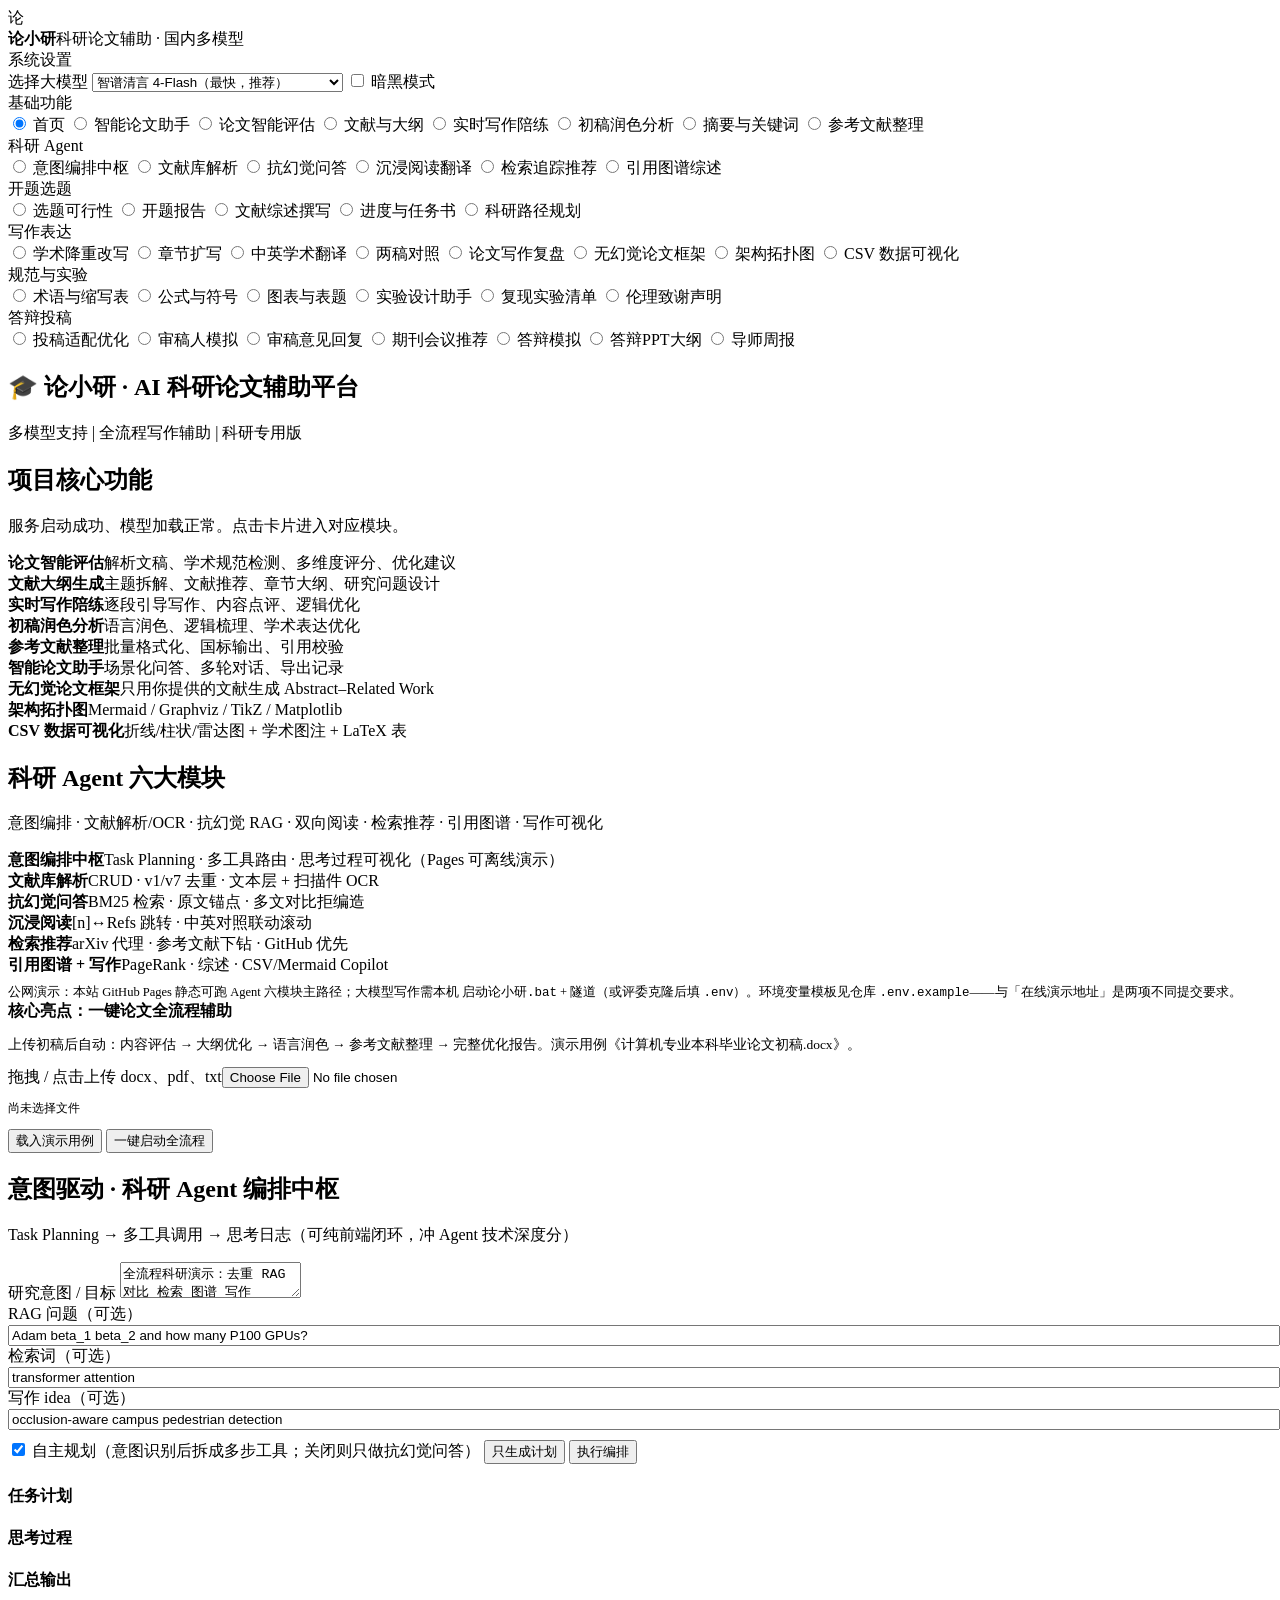
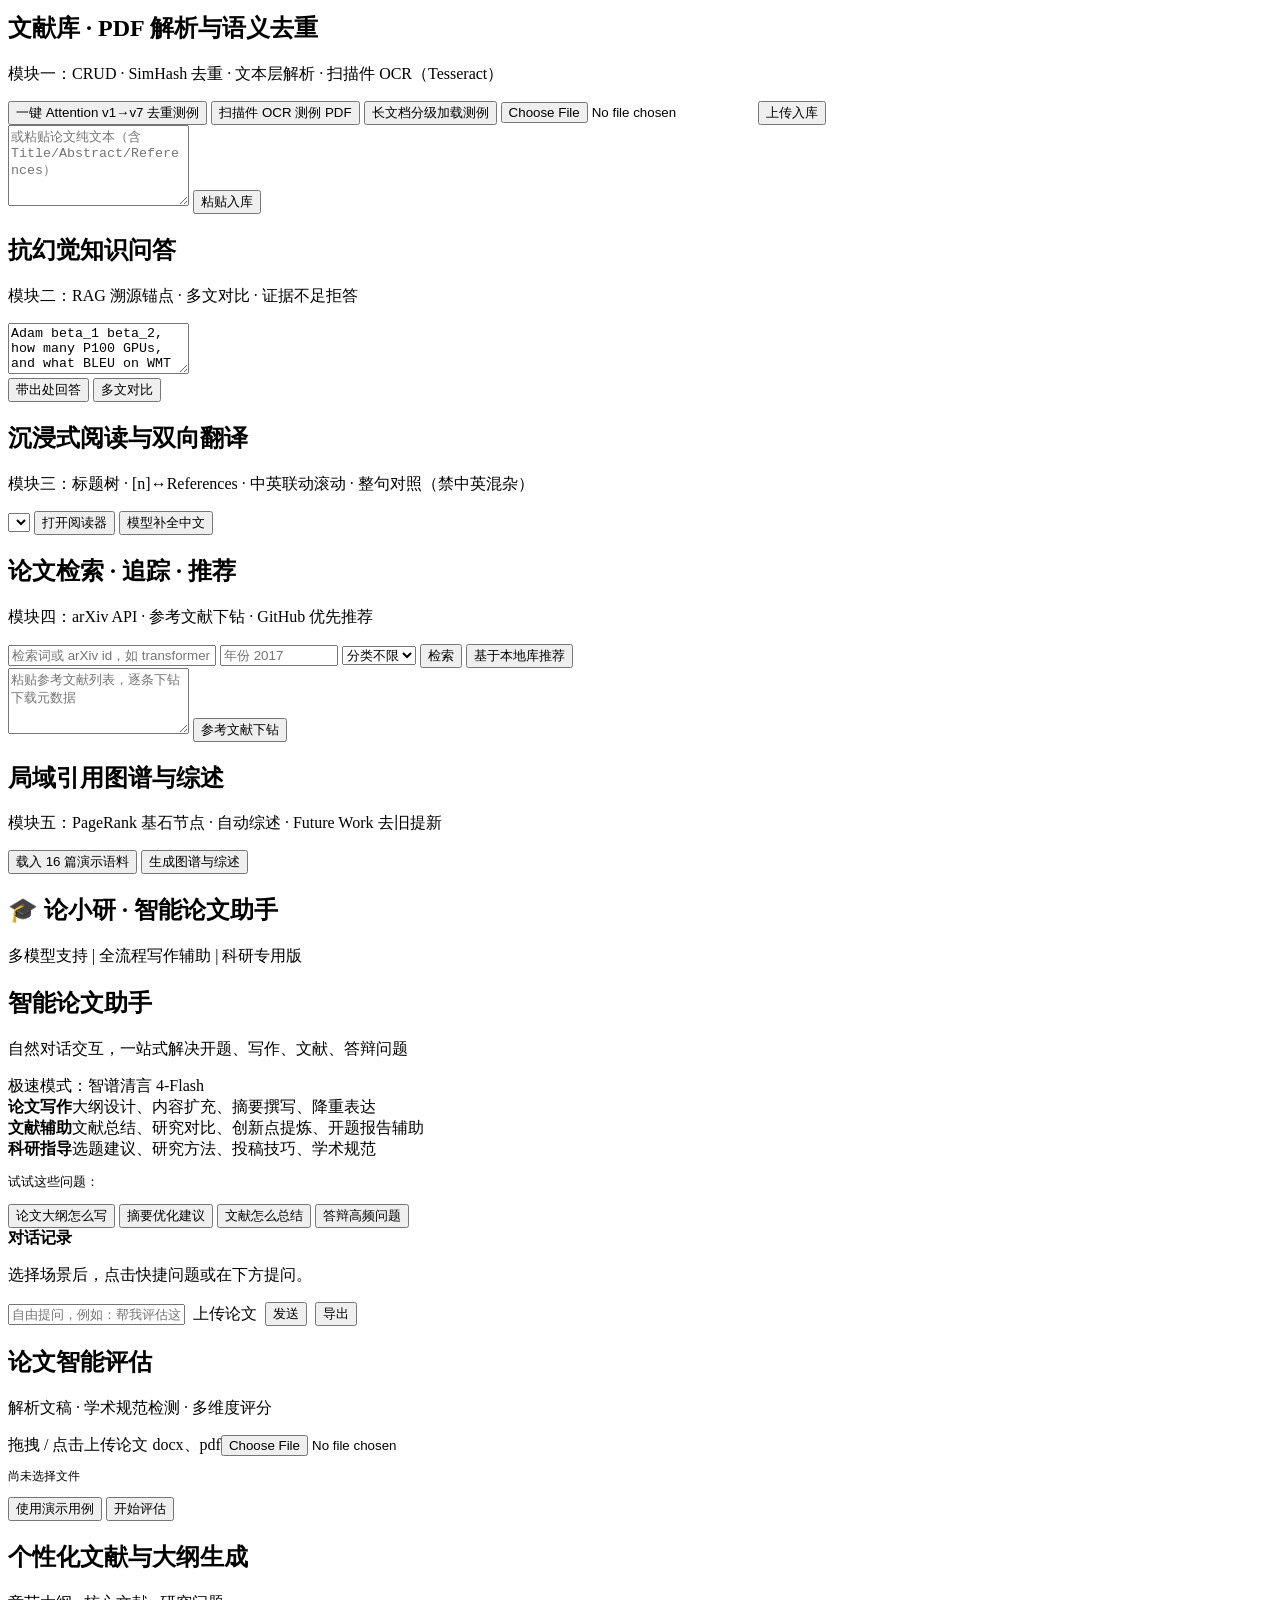
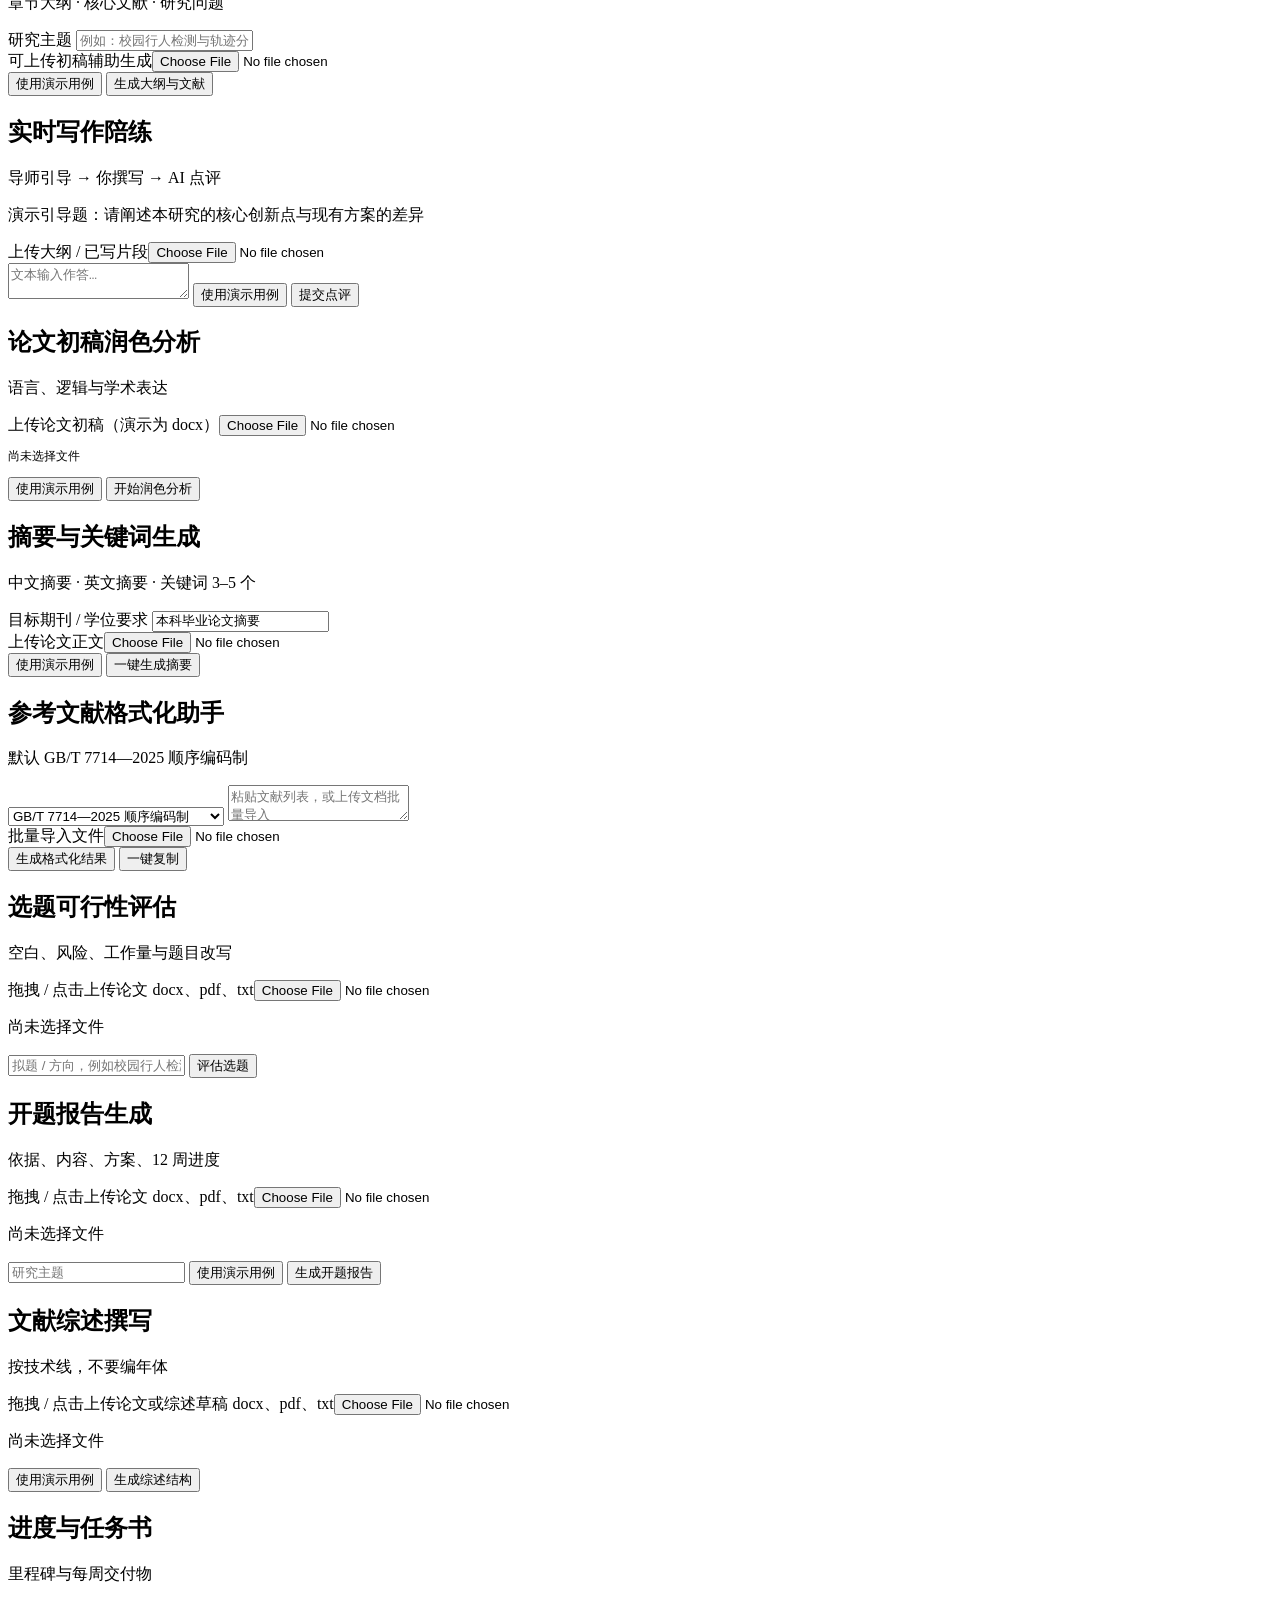
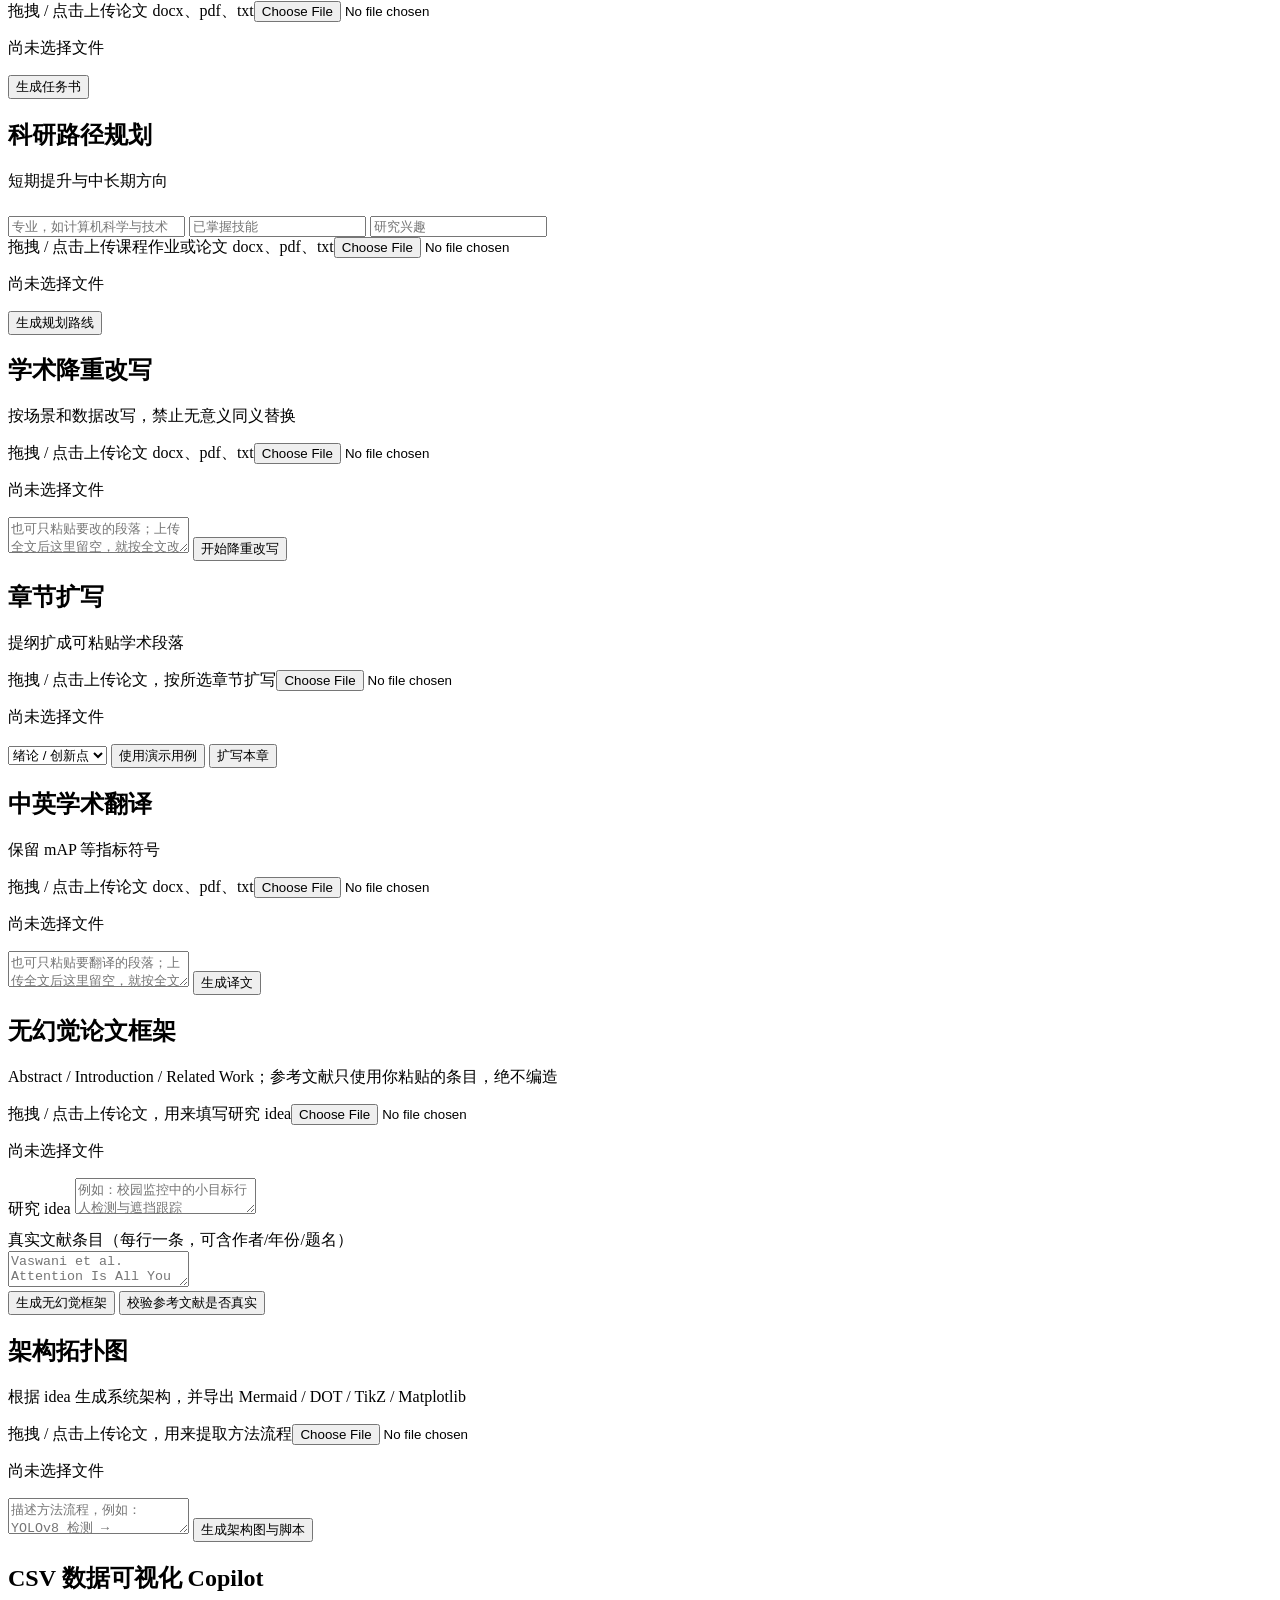
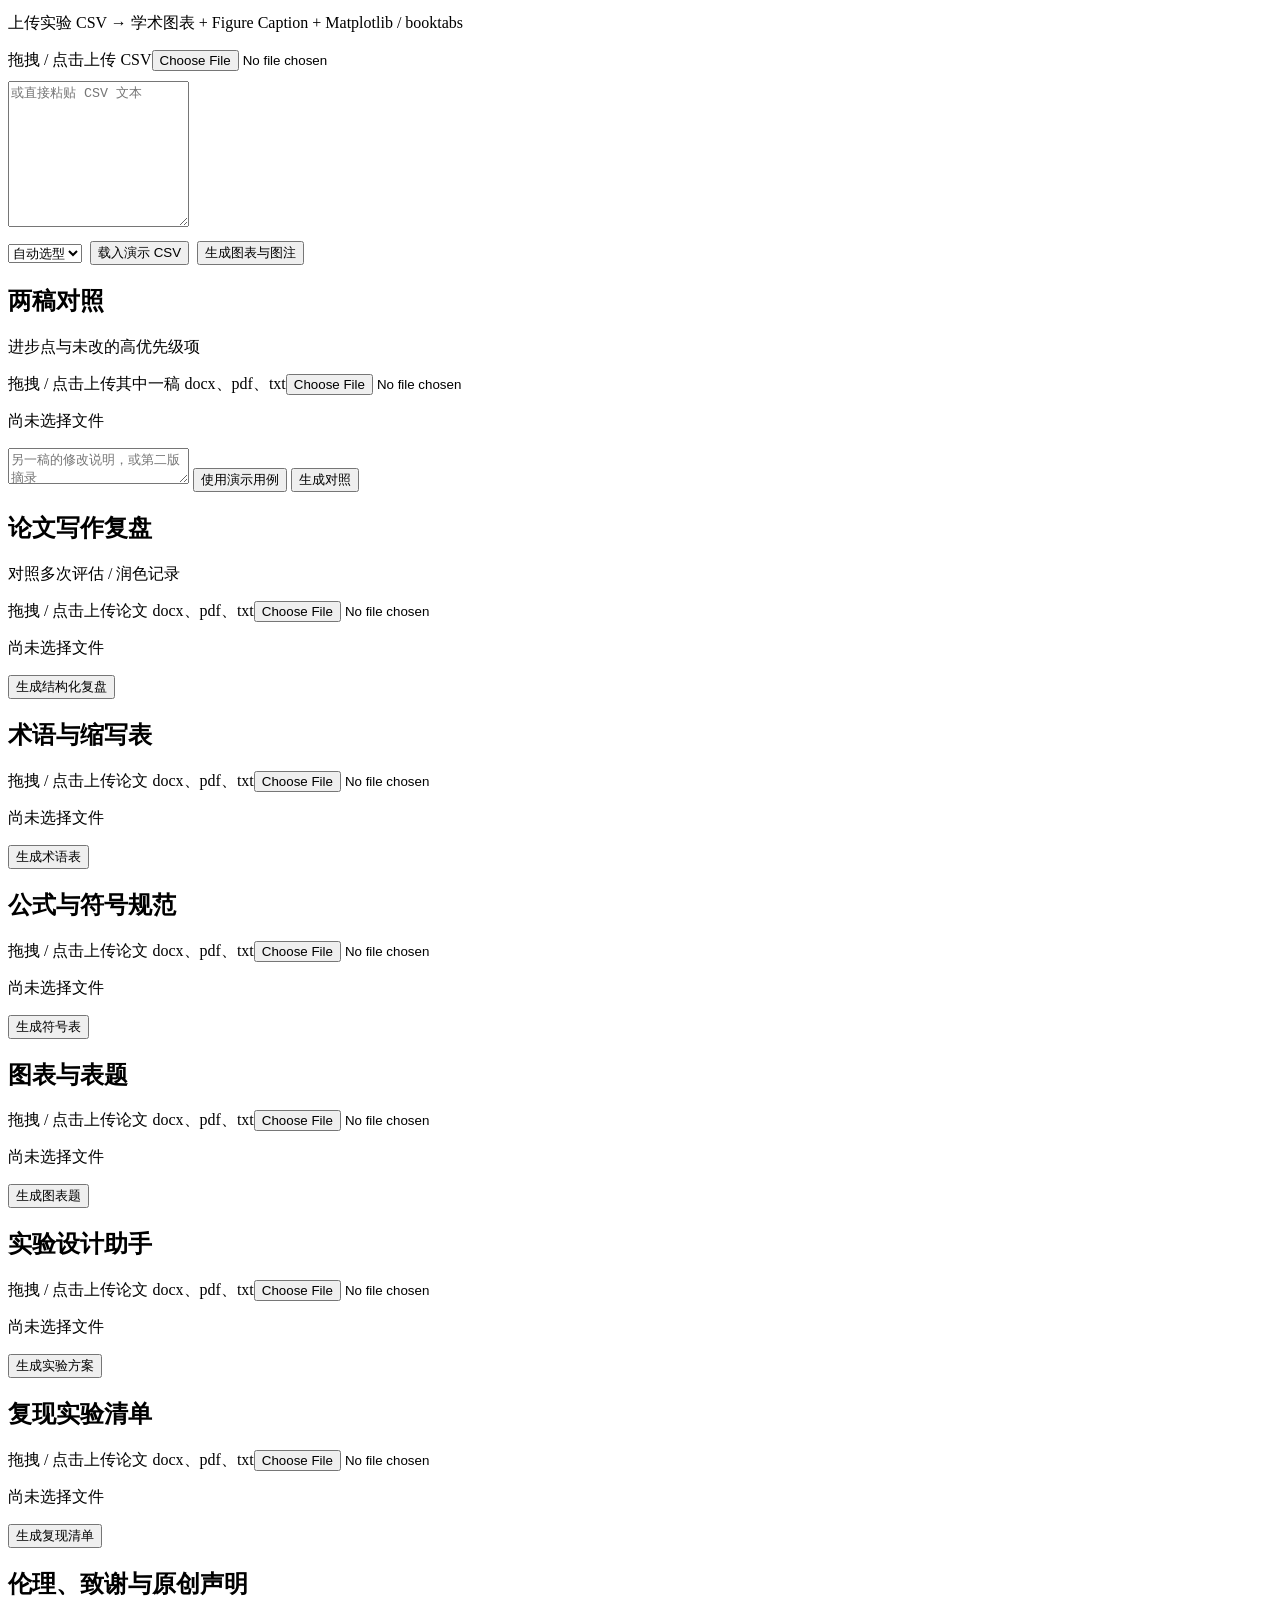
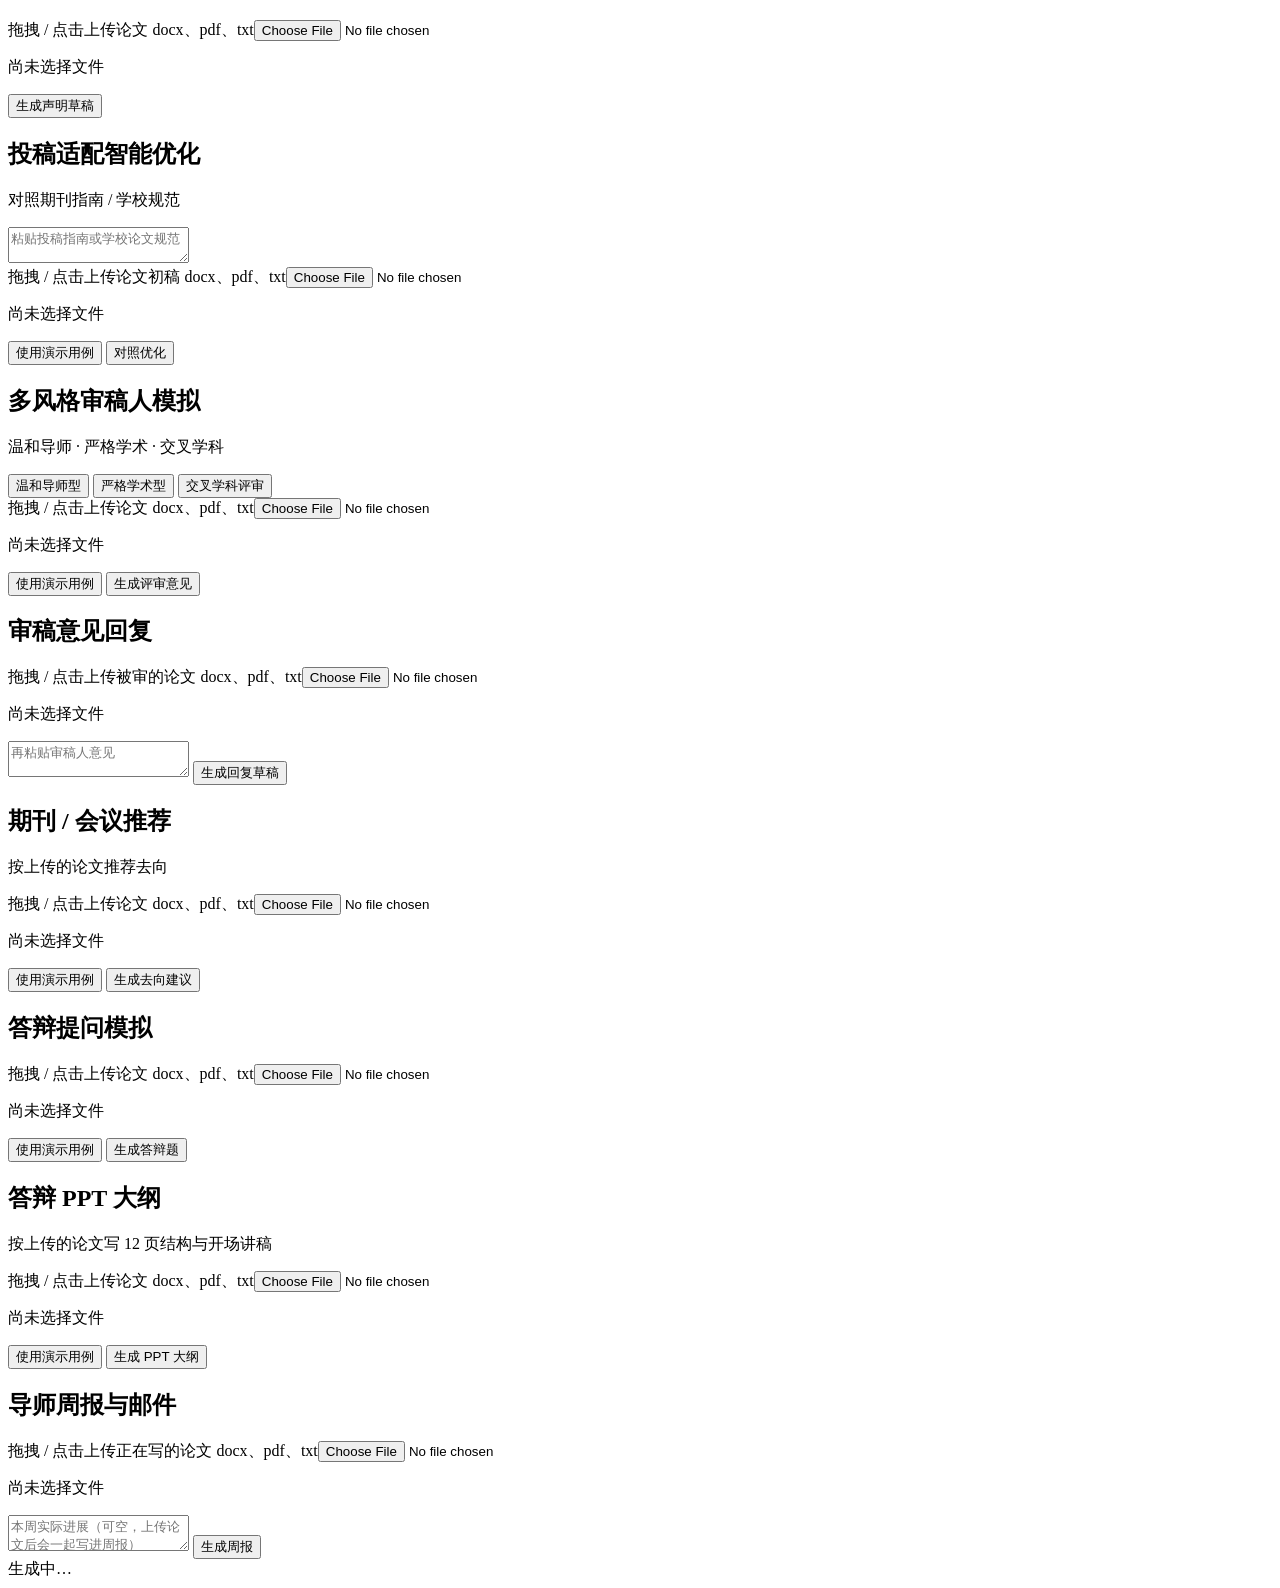
==== commit d9327800: "Keep the uploaded thesis readable across evaluation, translation, and offline fallback. Normalize Ch" ====
--- a/templates/index.html
+++ b/templates/index.html
@@ -4,7 +4,7 @@
   <meta charset="UTF-8" />
   <meta name="viewport" content="width=device-width, initial-scale=1" />
   <title>论小研 · AI 科研论文辅助平台</title>
-  <link rel="stylesheet" href="static/css/style.css?v=49" />
+  <link rel="stylesheet" href="static/css/style.css?v=55" />
   <script>
     function go(id) {
       var pages = document.querySelectorAll(".page");
@@ -378,6 +378,8 @@
       <section class="page" id="page-topic">
         <div class="hero"><h1>选题可行性评估</h1><p>空白、风险、工作量与题目改写</p></div>
         <div class="card">
+          <div class="drop" data-key="topic">拖拽 / 点击上传论文 docx、pdf、txt<input type="file" accept=".docx,.pdf,.txt,.md" /></div>
+          <p class="filelab" id="topicFileLabel">尚未选择文件</p>
           <input type="text" id="topicName" placeholder="拟题 / 方向，例如校园行人检测" />
           <button class="btn" type="button" onclick="runTool('topic')">评估选题</button>
           <div class="report" id="topicOut"></div>
@@ -386,6 +388,8 @@
       <section class="page" id="page-proposal">
         <div class="hero"><h1>开题报告生成</h1><p>依据、内容、方案、12 周进度</p></div>
         <div class="card">
+          <div class="drop" data-key="proposal">拖拽 / 点击上传论文 docx、pdf、txt<input type="file" accept=".docx,.pdf,.txt,.md" /></div>
+          <p class="filelab" id="proposalFileLabel">尚未选择文件</p>
           <input type="text" id="propTopic" placeholder="研究主题" />
           <button class="btn ghost" type="button" onclick="loadDemo('proposal')">使用演示用例</button>
           <button class="btn" type="button" onclick="runTool('proposal')">生成开题报告</button>
@@ -395,7 +399,8 @@
       <section class="page" id="page-litreview">
         <div class="hero"><h1>文献综述撰写</h1><p>按技术线，不要编年体</p></div>
         <div class="card">
-          <div class="drop" data-key="litreview">可上传已有综述草稿<input type="file" accept=".docx,.pdf,.txt,.md" /></div>
+          <div class="drop" data-key="litreview">拖拽 / 点击上传论文或综述草稿 docx、pdf、txt<input type="file" accept=".docx,.pdf,.txt,.md" /></div>
+          <p class="filelab" id="litreviewFileLabel">尚未选择文件</p>
           <button class="btn ghost" type="button" onclick="loadDemo('litreview')">使用演示用例</button>
           <button class="btn" type="button" onclick="runTool('litreview')">生成综述结构</button>
           <div class="report" id="litreviewOut"></div>
@@ -403,7 +408,12 @@
       </section>
       <section class="page" id="page-schedule">
         <div class="hero"><h1>进度与任务书</h1><p>里程碑与每周交付物</p></div>
-        <div class="card"><button class="btn" type="button" onclick="runTool('schedule')">生成任务书</button><div class="report" id="scheduleOut"></div></div>
+        <div class="card">
+          <div class="drop" data-key="schedule">拖拽 / 点击上传论文 docx、pdf、txt<input type="file" accept=".docx,.pdf,.txt,.md" /></div>
+          <p class="filelab" id="scheduleFileLabel">尚未选择文件</p>
+          <button class="btn" type="button" onclick="runTool('schedule')">生成任务书</button>
+          <div class="report" id="scheduleOut"></div>
+        </div>
       </section>
       <section class="page" id="page-path">
         <div class="hero"><h1>科研路径规划</h1><p>短期提升与中长期方向</p></div>
@@ -411,7 +421,8 @@
           <input type="text" id="pathMajor" placeholder="专业，如计算机科学与技术" />
           <input type="text" id="pathSkills" placeholder="已掌握技能" style="margin-top:8px" />
           <input type="text" id="pathInterest" placeholder="研究兴趣" style="margin-top:8px" />
-          <div class="drop" data-key="path">上传课程作业 / 课程论文<input type="file" accept=".docx,.pdf,.txt,.md" /></div>
+          <div class="drop" data-key="path">拖拽 / 点击上传课程作业或论文 docx、pdf、txt<input type="file" accept=".docx,.pdf,.txt,.md" /></div>
+          <p class="filelab" id="pathFileLabel">尚未选择文件</p>
           <button class="btn" type="button" onclick="runTool('path')">生成规划路线</button>
           <div class="report" id="pathOut"></div>
         </div>
@@ -419,7 +430,9 @@
       <section class="page" id="page-rewrite">
         <div class="hero"><h1>学术降重改写</h1><p>按场景和数据改写，禁止无意义同义替换</p></div>
         <div class="card">
-          <textarea id="rewriteSrc" placeholder="粘贴待改写段落"></textarea>
+          <div class="drop" data-key="rewrite">拖拽 / 点击上传论文 docx、pdf、txt<input type="file" accept=".docx,.pdf,.txt,.md" /></div>
+          <p class="filelab" id="rewriteFileLabel">尚未选择文件</p>
+          <textarea id="rewriteSrc" placeholder="也可只粘贴要改的段落；上传全文后这里留空，就按全文改"></textarea>
           <button class="btn" type="button" onclick="runTool('rewrite')">开始降重改写</button>
           <div class="report" id="rewriteOut"></div>
         </div>
@@ -427,6 +440,8 @@
       <section class="page" id="page-expand">
         <div class="hero"><h1>章节扩写</h1><p>提纲扩成可粘贴学术段落</p></div>
         <div class="card">
+          <div class="drop" data-key="expand">拖拽 / 点击上传论文，按所选章节扩写<input type="file" accept=".docx,.pdf,.txt,.md" /></div>
+          <p class="filelab" id="expandFileLabel">尚未选择文件</p>
           <select id="expandChap"><option>绪论 / 创新点</option><option>相关工作</option><option>方法设计</option><option>实验验证</option><option>总结展望</option></select>
           <button class="btn ghost" type="button" onclick="loadDemo('expand')">使用演示用例</button>
           <button class="btn" type="button" onclick="runTool('expand')">扩写本章</button>
@@ -436,7 +451,9 @@
       <section class="page" id="page-translate">
         <div class="hero"><h1>中英学术翻译</h1><p>保留 mAP 等指标符号</p></div>
         <div class="card">
-          <textarea id="transSrc" placeholder="中文或英文段落"></textarea>
+          <div class="drop" data-key="translate">拖拽 / 点击上传论文 docx、pdf、txt<input type="file" accept=".docx,.pdf,.txt,.md" /></div>
+          <p class="filelab" id="translateFileLabel">尚未选择文件</p>
+          <textarea id="transSrc" placeholder="也可只粘贴要翻译的段落；上传全文后这里留空，就按全文译"></textarea>
           <button class="btn" type="button" onclick="runTool('translate')">生成译文</button>
           <div class="report" id="translateOut"></div>
         </div>
@@ -444,6 +461,8 @@
       <section class="page" id="page-framework">
         <div class="hero"><h1>无幻觉论文框架</h1><p>Abstract / Introduction / Related Work；参考文献只使用你粘贴的条目，绝不编造</p></div>
         <div class="card">
+          <div class="drop" data-key="framework">拖拽 / 点击上传论文，用来填写研究 idea<input type="file" accept=".docx,.pdf,.txt,.md" /></div>
+          <p class="filelab" id="frameworkFileLabel">尚未选择文件</p>
           <label>研究 idea</label>
           <textarea id="fwIdea" placeholder="例如：校园监控中的小目标行人检测与遮挡跟踪"></textarea>
           <label style="margin-top:10px;display:block">真实文献条目（每行一条，可含作者/年份/题名）</label>
@@ -458,6 +477,8 @@
       <section class="page" id="page-diagram">
         <div class="hero"><h1>架构拓扑图</h1><p>根据 idea 生成系统架构，并导出 Mermaid / DOT / TikZ / Matplotlib</p></div>
         <div class="card">
+          <div class="drop" data-key="diagram">拖拽 / 点击上传论文，用来提取方法流程<input type="file" accept=".docx,.pdf,.txt,.md" /></div>
+          <p class="filelab" id="diagramFileLabel">尚未选择文件</p>
           <textarea id="diagIdea" placeholder="描述方法流程，例如：YOLOv8 检测 → ByteTrack 跟踪 → 轨迹热力与越界分析"></textarea>
           <button class="btn" type="button" onclick="runDiagram()">生成架构图与脚本</button>
           <div class="report" id="diagOut"></div>
@@ -485,7 +506,9 @@
       <section class="page" id="page-diff">
         <div class="hero"><h1>两稿对照</h1><p>进步点与未改的高优先级项</p></div>
         <div class="card">
-          <textarea id="diffNote" placeholder="修改说明或第二版摘录"></textarea>
+          <div class="drop" data-key="diff">拖拽 / 点击上传其中一稿 docx、pdf、txt<input type="file" accept=".docx,.pdf,.txt,.md" /></div>
+          <p class="filelab" id="diffFileLabel">尚未选择文件</p>
+          <textarea id="diffNote" placeholder="另一稿的修改说明，或第二版摘录"></textarea>
           <button class="btn ghost" type="button" onclick="loadDemo('diff')">使用演示用例</button>
           <button class="btn" type="button" onclick="runTool('diff')">生成对照</button>
           <div class="report" id="diffOut"></div>
@@ -494,43 +517,72 @@
       <section class="page" id="page-retrospect">
         <div class="hero"><h1>论文写作复盘</h1><p>对照多次评估 / 润色记录</p></div>
         <div class="card">
+          <div class="drop" data-key="retrospect">拖拽 / 点击上传论文 docx、pdf、txt<input type="file" accept=".docx,.pdf,.txt,.md" /></div>
+          <p class="filelab" id="retrospectFileLabel">尚未选择文件</p>
           <button class="btn" type="button" onclick="runTool('retrospect')">生成结构化复盘</button>
           <div class="report" id="retrospectOut"></div>
         </div>
       </section>
       <section class="page" id="page-terms">
         <div class="hero"><h1>术语与缩写表</h1><p></p></div>
-        <div class="card"><button class="btn" type="button" onclick="runTool('terms')">生成术语表</button><div class="report" id="termsOut"></div></div>
+        <div class="card">
+          <div class="drop" data-key="terms">拖拽 / 点击上传论文 docx、pdf、txt<input type="file" accept=".docx,.pdf,.txt,.md" /></div>
+          <p class="filelab" id="termsFileLabel">尚未选择文件</p>
+          <button class="btn" type="button" onclick="runTool('terms')">生成术语表</button>
+          <div class="report" id="termsOut"></div>
+        </div>
       </section>
       <section class="page" id="page-formula">
         <div class="hero"><h1>公式与符号规范</h1><p></p></div>
-        <div class="card"><button class="btn" type="button" onclick="runTool('formula')">生成符号表</button><div class="report" id="formulaOut"></div></div>
+        <div class="card">
+          <div class="drop" data-key="formula">拖拽 / 点击上传论文 docx、pdf、txt<input type="file" accept=".docx,.pdf,.txt,.md" /></div>
+          <p class="filelab" id="formulaFileLabel">尚未选择文件</p>
+          <button class="btn" type="button" onclick="runTool('formula')">生成符号表</button>
+          <div class="report" id="formulaOut"></div>
+        </div>
       </section>
       <section class="page" id="page-figure">
         <div class="hero"><h1>图表与表题</h1><p></p></div>
         <div class="card">
-          <div class="drop" data-key="figure">可上传论文<input type="file" accept=".docx,.pdf,.txt,.md" /></div>
+          <div class="drop" data-key="figure">拖拽 / 点击上传论文 docx、pdf、txt<input type="file" accept=".docx,.pdf,.txt,.md" /></div>
+          <p class="filelab" id="figureFileLabel">尚未选择文件</p>
           <button class="btn" type="button" onclick="runTool('figure')">生成图表题</button>
           <div class="report" id="figureOut"></div>
         </div>
       </section>
       <section class="page" id="page-experiment">
         <div class="hero"><h1>实验设计助手</h1><p></p></div>
-        <div class="card"><button class="btn" type="button" onclick="runTool('experiment')">生成实验方案</button><div class="report" id="experimentOut"></div></div>
+        <div class="card">
+          <div class="drop" data-key="experiment">拖拽 / 点击上传论文 docx、pdf、txt<input type="file" accept=".docx,.pdf,.txt,.md" /></div>
+          <p class="filelab" id="experimentFileLabel">尚未选择文件</p>
+          <button class="btn" type="button" onclick="runTool('experiment')">生成实验方案</button>
+          <div class="report" id="experimentOut"></div>
+        </div>
       </section>
       <section class="page" id="page-reproduce">
         <div class="hero"><h1>复现实验清单</h1><p></p></div>
-        <div class="card"><button class="btn" type="button" onclick="runTool('reproduce')">生成复现清单</button><div class="report" id="reproduceOut"></div></div>
+        <div class="card">
+          <div class="drop" data-key="reproduce">拖拽 / 点击上传论文 docx、pdf、txt<input type="file" accept=".docx,.pdf,.txt,.md" /></div>
+          <p class="filelab" id="reproduceFileLabel">尚未选择文件</p>
+          <button class="btn" type="button" onclick="runTool('reproduce')">生成复现清单</button>
+          <div class="report" id="reproduceOut"></div>
+        </div>
       </section>
       <section class="page" id="page-ethics">
         <div class="hero"><h1>伦理、致谢与原创声明</h1><p></p></div>
-        <div class="card"><button class="btn" type="button" onclick="runTool('ethics')">生成声明草稿</button><div class="report" id="ethicsOut"></div></div>
+        <div class="card">
+          <div class="drop" data-key="ethics">拖拽 / 点击上传论文 docx、pdf、txt<input type="file" accept=".docx,.pdf,.txt,.md" /></div>
+          <p class="filelab" id="ethicsFileLabel">尚未选择文件</p>
+          <button class="btn" type="button" onclick="runTool('ethics')">生成声明草稿</button>
+          <div class="report" id="ethicsOut"></div>
+        </div>
       </section>
       <section class="page" id="page-submit">
         <div class="hero"><h1>投稿适配智能优化</h1><p>对照期刊指南 / 学校规范</p></div>
         <div class="card">
           <textarea id="subGuide" placeholder="粘贴投稿指南或学校论文规范"></textarea>
-          <div class="drop" data-key="submit">上传论文初稿<input type="file" accept=".docx,.pdf,.txt,.md" /></div>
+          <div class="drop" data-key="submit">拖拽 / 点击上传论文初稿 docx、pdf、txt<input type="file" accept=".docx,.pdf,.txt,.md" /></div>
+          <p class="filelab" id="submitFileLabel">尚未选择文件</p>
           <button class="btn ghost" type="button" onclick="loadDemo('submit')">使用演示用例</button>
           <button class="btn" type="button" onclick="runTool('submit')">对照优化</button>
           <div class="report" id="submitOut"></div>
@@ -544,7 +596,8 @@
             <button class="qbtn" type="button" onclick="window.LX_STYLE='strict'">严格学术型</button>
             <button class="qbtn" type="button" onclick="window.LX_STYLE='cross'">交叉学科评审</button>
           </div>
-          <div class="drop" data-key="reviewer">上传论文<input type="file" accept=".docx,.pdf,.txt,.md" /></div>
+          <div class="drop" data-key="reviewer">拖拽 / 点击上传论文 docx、pdf、txt<input type="file" accept=".docx,.pdf,.txt,.md" /></div>
+          <p class="filelab" id="reviewerFileLabel">尚未选择文件</p>
           <button class="btn ghost" type="button" onclick="loadDemo('reviewer')">使用演示用例</button>
           <button class="btn" type="button" onclick="runTool('reviewer')">生成评审意见</button>
           <div class="report" id="reviewerOut"></div>
@@ -553,7 +606,9 @@
       <section class="page" id="page-rebuttal">
         <div class="hero"><h1>审稿意见回复</h1><p></p></div>
         <div class="card">
-          <textarea id="rebRaw" placeholder="粘贴审稿人意见"></textarea>
+          <div class="drop" data-key="rebuttal">拖拽 / 点击上传被审的论文 docx、pdf、txt<input type="file" accept=".docx,.pdf,.txt,.md" /></div>
+          <p class="filelab" id="rebuttalFileLabel">尚未选择文件</p>
+          <textarea id="rebRaw" placeholder="再粘贴审稿人意见"></textarea>
           <button class="btn" type="button" onclick="runTool('rebuttal')">生成回复草稿</button>
           <div class="report" id="rebuttalOut"></div>
         </div>
@@ -571,7 +626,8 @@
       <section class="page" id="page-defense">
         <div class="hero"><h1>答辩提问模拟</h1><p></p></div>
         <div class="card">
-          <div class="drop" data-key="defense">可上传论文<input type="file" accept=".docx,.pdf,.txt,.md" /></div>
+          <div class="drop" data-key="defense">拖拽 / 点击上传论文 docx、pdf、txt<input type="file" accept=".docx,.pdf,.txt,.md" /></div>
+          <p class="filelab" id="defenseFileLabel">尚未选择文件</p>
           <button class="btn ghost" type="button" onclick="loadDemo('defense')">使用演示用例</button>
           <button class="btn" type="button" onclick="runTool('defense')">生成答辩题</button>
           <div class="report" id="defenseOut"></div>
@@ -590,7 +646,9 @@
       <section class="page" id="page-weekly">
         <div class="hero"><h1>导师周报与邮件</h1><p></p></div>
         <div class="card">
-          <textarea id="weekNote" placeholder="本周实际进展（可空）"></textarea>
+          <div class="drop" data-key="weekly">拖拽 / 点击上传正在写的论文 docx、pdf、txt<input type="file" accept=".docx,.pdf,.txt,.md" /></div>
+          <p class="filelab" id="weeklyFileLabel">尚未选择文件</p>
+          <textarea id="weekNote" placeholder="本周实际进展（可空，上传论文后会一起写进周报）"></textarea>
           <button class="btn" type="button" onclick="runTool('weekly')">生成周报</button>
           <div class="report" id="weeklyOut"></div>
         </div>
@@ -602,8 +660,8 @@
   <script src="static/vendor/fflate.min.js?v=23"></script>
   <script src="static/vendor/pdf.min.js?v=23"></script>
   <script src="static/js/readfile.js?v=23"></script>
-  <script src="static/js/pages-demo.js?v=52"></script>
-  <script src="static/js/app.js?v=50"></script>
+  <script src="static/js/pages-demo.js?v=54"></script>
+  <script src="static/js/app.js?v=55"></script>
   <script type="module" src="static/js/copilot-ui.js?v=49"></script>
   <script type="module" src="static/js/agent-ui.js?v=49"></script>
 </body>
